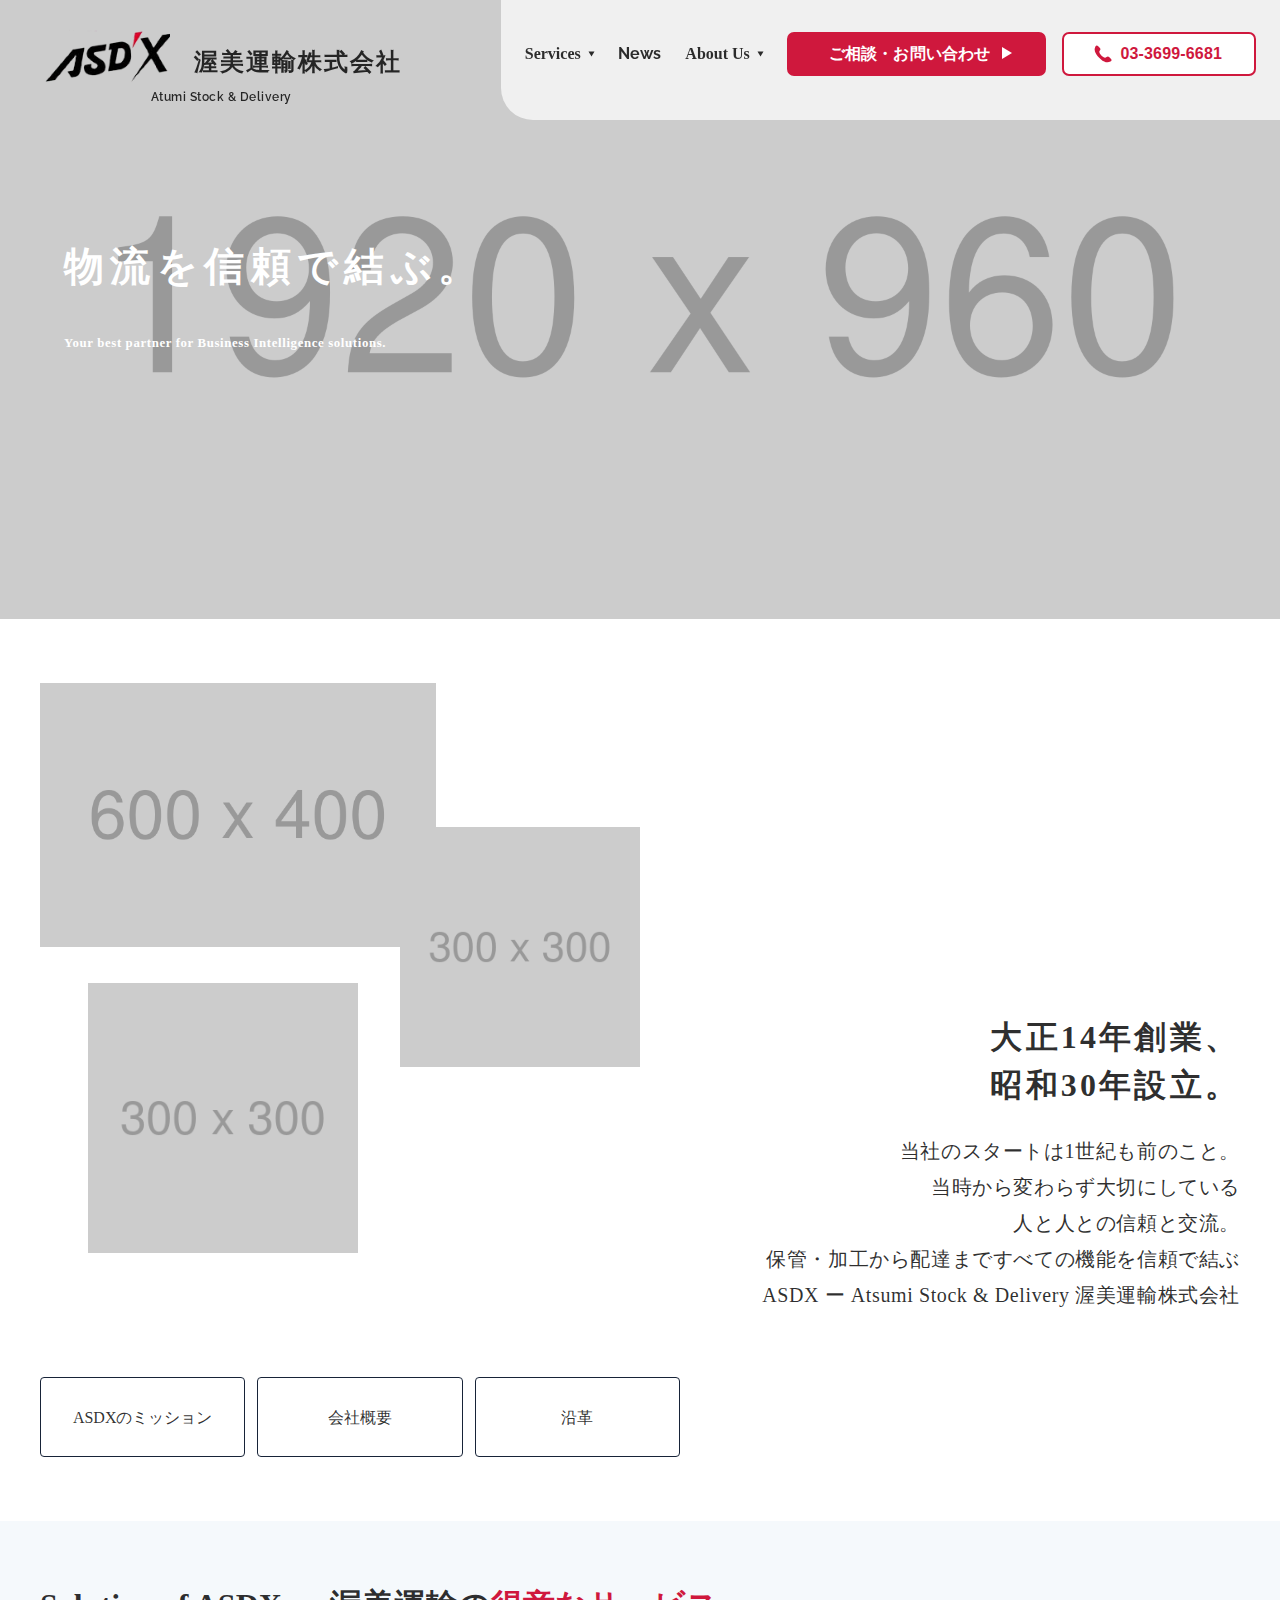
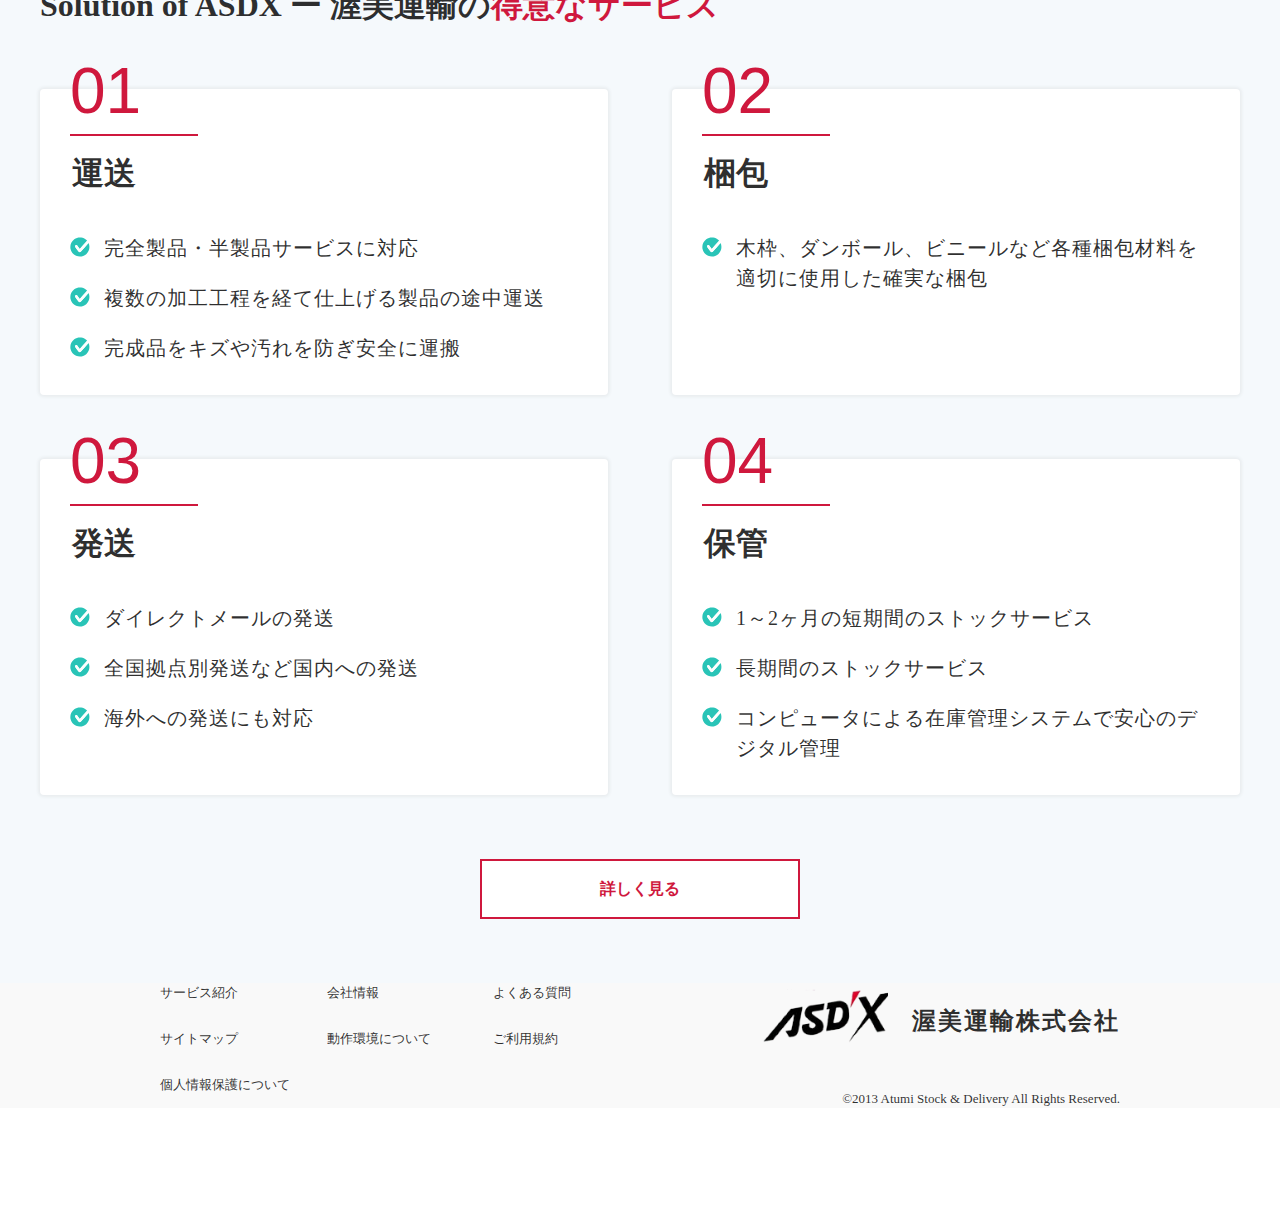
==== index.html @ 9aab26a7 "Scroll test" ====
<!DOCTYPE html>
<html lang="ja">
  <head>
    <meta charset="UTF-8" />
    <meta name="viewport" content="width=device-width, initial-scale=1.0" />
    <title>
      渥美運輸株式会社-ASDX 総合物流業 保管管理～梱包・発送（配送）まで
    </title>
    <link rel="stylesheet" href="css/style.css" />
  </head>
  <body>
    <header class="l-header">
      <a href="" class="c-headerLogo">
        <img
          class="c-headerLogo__img"
          src="img/logo.png"
          alt="渥美運輸株式会社-ASDX"
        />
        <span class="c-headerLogo__companyName">渥美運輸株式会社</span>
      </a>
      <nav class="c-headerNavPC" aria-label="PC用のメニュー" role="navigation">
        <ul class="c-headerNavPC__list">
          <li class="c-dropDownMenu">
            <button class="c-dropDownMenu__button">Services</button>

            <ul class="c-dropDownMenu__menu">
              <li class="c-dropDownMenu__list"><a href="#">サービス紹介</a></li>
              <li class="c-dropDownMenu__list">
                <a href="#">サービス提供実績</a>
              </li>
              <li class="c-dropDownMenu__list">
                <a href="#">交通安全への取り組み</a>
              </li>
            </ul>
          </li>
          <li><a href="">News</a></li>
          <li class="c-dropDownMenu">
            <button class="c-dropDownMenu__button">About Us</button>
            <ul class="c-dropDownMenu__menu">
              <li class="c-dropDownMenu__list">
                <a href="#">ASDXのミッション</a>
              </li>
              <li class="c-dropDownMenu__list"><a href="#">会社概要</a></li>
              <li class="c-dropDownMenu__list"><a href="#">沿革</a></li>
              <li class="c-dropDownMenu__list"><a href="#">採用情報</a></li>
            </ul>
          </li>
          <li class="c-headerNavPC__buttons">
            <a href="" class="c-contactLink contact">ご相談・お問い合わせ</a>
            <a href="03-3699-6681" class="c-contactLink tel">03-3699-6681</a>
          </li>
        </ul>
      </nav>
      <button
        type="button"
        id="navButton"
        class="c-hamburgerNavButton"
        aria-expanded="false"
        aria-controls="headerNavSmart"
        aria-label="Toggle navigation"
      >
        <span class="c-hamburgerNavButton__bar"></span>
        <span class="c-hamburgerNavButton__bar"></span>
        <span class="c-hamburgerNavButton__bar"></span>
      </button>

      <nav
        id="headerNavSmart"
        class="c-headerNavSmart"
        aria-hidden="true"
        aria-label="スマートデバイス用のメニュー"
        role="navigation"
      >
        <div class="c-headerNavSmart__inner">
          <div class="c-headerNavSmart__buttons">
            <a href="" class="c-contactLink contact">ご相談・お問い合わせ</a>
            <a href="tel:03-3699-6681" class="c-contactLink tel"
              >03-3699-6681</a
            >
          </div>
          <ul class="c-headerNavSmart__mainLinks">
            <li class="c-accordionMenu">
              <h3 class="c-accordionMenu__header">
                <button
                  class="c-accordionMenu__trigger"
                  aria-controls="accordionMenu-services"
                  aria-expanded="false"
                >
                  Services<span class="c-accordionMenu__trigger-icon"></span>
                </button>
              </h3>
              <ul
                id="accordionMenu-services"
                class="c-accordionMenu__panel __close"
              >
                <li class="c-accordionMenu__panel-list">
                  <a href="#">サービス紹介</a>
                </li>
                <li class="c-accordionMenu__panel-list">
                  <a href="#">サービス提供実績</a>
                </li>
              </ul>
            </li>
            <li class="c-headerNavSmart__mainLinksList"><a href="">News</a></li>
            <li class="c-accordionMenu">
              <h3 class="c-accordionMenu__header">
                <button
                  class="c-accordionMenu__trigger"
                  aria-controls="accordionMenu-aboutUs"
                  aria-expanded="false"
                >
                  About Us<span class="c-accordionMenu__trigger-icon"></span>
                </button>
              </h3>
              <ul
                id="accordionMenu-aboutUs"
                class="c-accordionMenu__panel __close"
              >
                <li class="c-accordionMenu__panel-list">
                  <a href="#">ASDXのミッション</a>
                </li>
                <li class="c-accordionMenu__panel-list">
                  <a href="#">会社概要</a>
                </li>
                <li class="c-accordionMenu__panel-list">
                  <a href="#">沿革</a>
                </li>
              </ul>
            </li>
          </ul>

          <ul class="c-headerNavSmart__subLinks">
            <li><a href="">よくあるご質問</a></li>
            <li><a href="">プライバシーポリシー</a></li>
            <li><a href="">採用情報</a></li>
          </ul>
        </div>
      </nav>
    </header>
    <main class="l-main">
      <section class="p-top__hero">
        <h2>
          <p class="p-top__hero-titleJp">物流を信頼で結ぶ。</p>
          <p class="p-top__hero-titleEn">
            Your best partner for Business Intelligence solutions.
          </p>
        </h2>
      </section>
      <section class="p-top__about">
        <div class="l-container l-container__wide">
          <div class="p-top__about-inner">
            <ul class="p-top__about-images">
              <li class="c-lazysizes lazyload">
                <img
                  class="c-lazysizes__image lazyload"
                  data-src="img/about_1.png"
                  alt=""
                  data-expand="300"
                />
              </li>
              <li class="c-lazysizes lazyload">
                <img
                  class="c-lazysizes__image lazyload"
                  data-src="img/about_2.png"
                  alt=""
                  data-expand="200"
                />
              </li>
              <li class="c-lazysizes lazyload">
                <img
                  class="c-lazysizes__image lazyload"
                  data-src="img/about_3.png"
                  alt=""
                  data-expand="100"
                />
              </li>
            </ul>
            <div class="p-top__about-messages">
              <h1>
                <span>大正14年創業、</span>
                <span>昭和30年設立。</span>
              </h1>
              <p>当社のスタートは1世紀も前のこと。</p>
              <p>
                当時から変わらず大切にしている<br />
                人と人との信頼と交流。<br />
              </p>
              <p>
                保管・加工から配達まですべての機能を信頼で結ぶ <br />
                <strong>ASDX</strong> ー Atsumi Stock & Delivery
                渥美運輸株式会社
              </p>
            </div>
          </div>
          <div class="p-top__about-bottomLinks">
            <a class="c-button__link-white" href="#"
              ><span>ASDXのミッション</span></a
            >
            <a class="c-button__link-white" href="#"><span>会社概要</span></a>
            <a class="c-button__link-white" href="#"><span>沿革</span></a>
          </div>
        </div>
      </section>
      <section class="p-top__services">
        <div class="l-container l-container__wide">
          <h1 class="p-top__services-headding">
            Solution of ASDX <br />ー 渥美運輸の<span>得意なサービス</span>
          </h1>
          <ul class="p-top__services-cards">
            <li class="p-top__services-cards-item">
              <h3 class="p-top__services-cards-item-heading">運送</h3>
              <div
                class="p-top__services-cards-item-image c-lazysizes lazyload"
              >
                <img
                  class="c-lazysizes__image lazyload"
                  data-src="img/services_delivery.png"
                  data-expand="100"
                  alt=""
                />
              </div>
              <p class="p-top__services-cards-item-message">
                完全製品・半製品サービスに対応
              </p>
              <p class="p-top__services-cards-item-message">
                複数の加工工程を経て仕上げる製品の途中運送
              </p>
              <p class="p-top__services-cards-item-message">
                完成品をキズや汚れを防ぎ安全に運搬
              </p>
            </li>
            <li class="p-top__services-cards-item">
              <div class="p-service__cards-body">
                <h3 class="p-top__services-cards-item-heading">梱包</h3>
                <div
                  class="p-top__services-cards-item-image c-lazysizes lazyload"
                >
                  <img
                    class="c-lazysizes__image lazyload"
                    data-src="img/services_packaging.png"
                    data-expand="100"
                    alt=""
                  />
                </div>
                <p class="p-top__services-cards-item-message">
                  木枠、ダンボール、ビニールなど各種梱包材料を適切に使用した確実な梱包
                </p>
              </div>
            </li>
            <li class="p-top__services-cards-item">
              <h3 class="p-top__services-cards-item-heading">発送</h3>
              <div
                class="p-top__services-cards-item-image c-lazysizes lazyload"
              >
                <img
                  class="c-lazysizes__image lazyload"
                  data-src="img/services_sending.png"
                  data-expand="100"
                  alt=""
                />
              </div>
              <p class="p-top__services-cards-item-message">
                ダイレクトメールの発送
              </p>
              <p class="p-top__services-cards-item-message">
                全国拠点別発送など国内への発送
              </p>
              <p></p>
              <p class="p-top__services-cards-item-message">
                海外への発送にも対応
              </p>
            </li>
            <li class="p-top__services-cards-item">
              <h3 class="p-top__services-cards-item-heading">保管</h3>
              <div
                class="p-top__services-cards-item-image c-lazysizes lazyload"
              >
                <img
                  class="c-lazysizes__image lazyload"
                  data-src="img/services_stocking.png"
                  data-expand="100"
                  alt=""
                />
              </div>
              <p class="p-top__services-cards-item-message">
                1～2ヶ月の短期間のストックサービス
              </p>
              <p class="p-top__services-cards-item-message">
                長期間のストックサービス
              </p>
              <p class="p-top__services-cards-item-message">
                コンピュータによる在庫管理システムで安心のデジタル管理
              </p>
            </li>
          </ul>
          <div class="p-top__services-viewMorelink">
            <a class="c-button__viewMore" href="#">詳しく見る</a>
          </div>
        </div>
      </section>
      <section class="p-top__usecase"></section>
    </main>
    <footer class="l-footer">
      <div class="l-container">
        <div class="l-footer__row">
          <ul class="l-footer__nav">
            <li><a href="/product">サービス紹介</a></li>
            <li>
              <a href="/7premium">会社情報</a>
            </li>
            <li><a href="/faq">よくある質問</a></li>
            <li><a href="/sitemap">サイトマップ</a></li>
            <li><a href="/guide">動作環境について</a></li>
            <li><a href="/term">ご利用規約</a></li>
            <li>
              <a href="/privacy.html" target="_blank" rel="noopener"
                >個人情報保護について</a
              >
            </li>
          </ul>
          <div>
            <div class="l-footer__logo">
              <img
                class="c-headerLogo__img"
                src="img/logo.png"
                alt="渥美運輸株式会社-ASDX"
              /><span class="c-headerLogo__companyName">渥美運輸株式会社</span>
            </div>
            <p class="l-footer__copyright">
              ©2013 Atumi Stock & Delivery All Rights Reserved.
            </p>
          </div>
        </div>
      </div>
    </footer>
    <script
      src="https://code.jquery.com/jquery-3.7.1.slim.min.js"
      integrity="sha256-kmHvs0B+OpCW5GVHUNjv9rOmY0IvSIRcf7zGUDTDQM8="
      crossorigin="anonymous"
    ></script>
    <script src="js/lazysizes.min.js"></script>
    <script>
      $(function () {
        // Header vissibility controls
        let lastScrollTop = 0;

        $(window).scroll(function () {
          let currentScroll = $(this).scrollTop();

          if (currentScroll > lastScrollTop) {
            // 下にスクロールしている場合はヘッダーを非表示にする
            $(".l-header").addClass("hidden");
          } else {
            // 上にスクロールしている場合はヘッダーを表示する
            $(".l-header").removeClass("hidden");
          }

          lastScrollTop = currentScroll <= 0 ? 0 : currentScroll;
        });

        // Navigation controls
        const navButton = $("#navButton");
        const headerNavSmart = $("#headerNavSmart");

        navButton.on("click", function () {
          const expanded =
            navButton.attr("aria-expanded") === "true" ? "false" : "true";

          navButton.attr("aria-expanded", expanded);
          headerNavSmart.css("display", "block");

          headerNavSmart.attr(
            "aria-hidden",
            expanded === "true" ? "false" : "true"
          );
        });

        $(".c-dropDownMenu__button")
          .focus(function () {
            $(this).siblings(".c-dropDownMenu__menu").addClass("focused");
          })
          .blur(function () {
            $(this).siblings(".c-dropDownMenu__menu").removeClass("focused");
          });

        // サブメニュー用
        $(".c-dropDownMenu__menu a")
          .focus(function () {
            $(this).parents(".c-dropDownMenu__menu").addClass("focused");
          })
          .blur(function () {
            $(this).parents(".c-dropDownMenu__menu").removeClass("focused");
          });

        $(".c-accordionMenu__trigger").on("click", function () {
          const controls = $(this).attr("aria-controls");
          const panel = $("#" + controls);
          const isOpen = $(this).attr("aria-expanded") === "true";

          if (isOpen) {
            // アコーディオンを閉じる
            $(this).attr("aria-expanded", "false");
            panel.addClass("__close");
          } else {
            // アコーディオンを開く
            $(this).attr("aria-expanded", "true");
            panel.removeClass("__close");
          }
        });
      });
    </script>
  </body>
</html>
---- css/style.css ----
.c-accordionMenu {
  width: 100%;
  border-bottom: 1px solid #fff;
  margin-bottom: var(--base-size-12);
  position: relative;
}
.c-accordionMenu__header {
  font-weight: normal;
  font-size: var(--base-size-16);
}
.c-accordionMenu__panel {
  display: flex;
  height: auto;
  opacity: 1;
  visibility: visible;
  flex-direction: column;
  padding-left: var(--base-size-12);
}
.c-accordionMenu__panel-list {
  margin-bottom: var(--base-size-12);
}
.c-accordionMenu__panel-list a {
  color: #fff;
  font-size: var(--base-size-12);
  text-decoration: none;
}
.c-accordionMenu__panel.__close {
  height: 0;
  opacity: 0;
  visibility: hidden;
}
.c-accordionMenu__trigger {
  position: relative;
  color: #fff;
  width: 100%;
  height: 65px;
}
.c-accordionMenu__trigger-icon {
  position: absolute;
  top: 0;
  right: 1rem;
  bottom: 0;
  width: 10px;
  height: 10px;
  margin: auto;
  border: solid #fff;
  border-width: 2px 2px 0 0;
  transform: rotate(-45deg);
}
.c-accordionMenu__trigger[aria-expanded=true] .c-accordionMenu__trigger-icon {
  transform: rotate(135deg);
}

.c-contactLink {
  display: inline-block;
  border-radius: var(--rounded-sm);
  cursor: pointer;
  white-space: nowrap;
}
.c-contactLink.contact, .c-contactLink.tel {
  text-decoration: none;
  text-align: center;
  font-family: sans-serif;
  border: 2px solid;
}
.c-contactLink.contact {
  color: var(--c-button-secondary);
  background-color: var(--c-button-primary);
  border-color: var(--c-button-primary);
  padding: 0.5em 2em 0.5em 2.5em;
}
.c-contactLink.contact::after {
  content: "";
  display: inline-block;
  line-height: 1;
  width: 0;
  height: 0;
  border-style: solid;
  border-color: transparent;
  border-width: 0.375em 0.64952em;
  border-left-color: currentColor;
  border-right: 0;
  margin-left: var(--base-size-12);
}
.c-contactLink.tel {
  color: var(--c-button-primary);
  background-color: var(--c-button-secondary);
  border-color: var(--c-button-primary);
  padding: 0.5em 2em 0.5em 3.5em;
  position: relative;
}
.c-contactLink.tel::before {
  content: "";
  display: inline-block;
  width: 20px;
  height: 20px;
  background-image: url("../img/telephone.svg");
  position: absolute;
  left: 15%;
  transform: translateX(-15%);
  top: 50%;
  transform: translateY(-50%);
}
.c-contactLink.tel::after {
  content: "";
  display: none;
}
.c-contactLink:hover {
  opacity: 0.7;
}
@media (max-width: 1119px) {
  .c-contactLink.contact, .c-contactLink.tel {
    border-radius: var(--rounded-xs);
    font-size: var(--base-size-12);
  }
  .c-contactLink.tel::before {
    width: var(--base-size-16);
    height: var(--base-size-16);
  }
}
@media (max-width: 991px) {
  .c-contactLink.contact {
    padding: 0.5em 2em 0.5em 2em;
  }
  .c-contactLink.contact::after {
    content: "";
    display: none;
  }
}

.c-button__link-white {
  padding: var(--base-size-16);
  text-decoration: none;
  border-radius: var(--base-size-4);
  border: 1px solid var(--c-bg-secondary);
  height: var(--base-size-80);
  transition: all 0.25s ease;
  min-width: 120px;
  text-align: center;
  font-weight: 500;
}
.c-button__link-white span {
  line-height: var(--base-size-48);
}
@media (max-width: 1119px) {
  .c-button__link-white span {
    line-height: var(--base-size-24);
    font-size: var(--base-size-16);
  }
}
.c-button__link-white:hover {
  background-color: var(--c-bext-body);
}
.c-button__link-white:hover span {
  color: #fff !important;
}
.c-button__viewMore {
  display: inline-block;
  text-align: center;
  vertical-align: middle;
  text-decoration: none;
  width: 120px;
  padding: var(--base-size-16) var(--base-size-64);
  font-weight: bold;
  background-color: var(--c-bg-base);
  border: 2px solid var(--c-general-primary);
  color: var(--c-text-link-primary);
  cursor: pointer;
  position: relative;
  overflow: hidden;
  z-index: 1;
  width: 320px;
}
.c-button__viewMore::before {
  content: "";
  position: absolute;
  left: 0;
  top: 0;
  width: 100%;
  height: 100%;
  background-color: var(--c-general-primary);
  transform: translateX(-100%);
  transition: all 0.3s;
  z-index: -1;
}
.c-button__viewMore:hover {
  color: #fff;
}
.c-button__viewMore:hover:before {
  transform: translateX(0);
}

.c-dropDownMenu__button::after {
  content: "";
  display: inline-block;
  line-height: 1;
  width: 0;
  height: 0;
  border-style: solid;
  border-color: transparent;
  border-width: 0.1875em 0.32476em;
  border-left-color: currentColor;
  border-right: 0;
  margin-left: var(--base-size-8);
  position: relative;
  bottom: 2px;
  transform: rotate(90deg);
}
.c-dropDownMenu__list {
  margin: 0 var(--base-size-24);
  position: relative;
}
.c-dropDownMenu__list:not(:last-child)::after {
  content: "";
  position: absolute;
  width: 1px;
  height: var(--base-size-24);
  right: -32px;
  transform: rotate(32deg);
  background-color: var(--c-neutral-border);
}
.c-dropDownMenu__list:hover, .c-dropDownMenu__list:focus {
  opacity: 0.8;
}
.c-dropDownMenu:hover ul, .c-dropDownMenu:focus ul, .c-dropDownMenuul.focused {
  opacity: 1;
  visibility: visible;
}
.c-dropDownMenu__menu {
  background-color: #ffffff;
  border-radius: 0 0 var(--rounded-sm) var(--rounded-sm);
  display: flex !important;
  justify-content: center;
  padding: var(--base-size-24) var(--base-size-32);
  position: absolute;
  opacity: 0;
  top: var(--base-size-64);
  transition: 0.6s;
  visibility: hidden;
}
.c-dropDownMenu__menu:hover, .c-dropDownMenu__menu:focus, .c-dropDownMenu__menu.focused {
  opacity: 1;
  visibility: visible;
}
.c-dropDownMenu__menu::before {
  content: "";
  width: var(--base-size-36);
  height: 1px;
  top: 0;
  left: var(--base-size-24);
  transform: rotate(45deg);
  background-color: var(--c-general-primary);
  position: absolute;
}
@media (max-width: 1119px) {
  .c-dropDownMenu__list {
    font-size: var(--base-size-12);
    margin: 0 var(--base-size-12);
  }
  .c-dropDownMenu__list:not(:last-child)::after {
    content: "";
    height: var(--base-size-16);
    top: 4px;
    right: -20px;
    transform: rotate(32deg);
    background-color: var(--c-neutral-border);
  }
  .c-dropDownMenu__menu {
    padding: var(--base-size-24) var(--base-size-16);
  }
}

.c-headerLogo {
  align-items: center;
  display: flex;
  margin-left: var(--base-size-40);
  margin-top: var(--base-size-24);
  position: relative;
  text-decoration: none;
}
.c-headerLogo__companyName {
  display: inline-block;
  font-size: var(--base-size-24);
  font-weight: 600;
  letter-spacing: 2px;
  white-space: nowrap;
}
.c-headerLogo__img {
  display: inline-block;
  width: 130px;
  margin-right: var(--base-size-24);
}
.c-headerLogo::after {
  content: "Atumi Stock & Delivery";
  display: block;
  font-family: var(--font-heading);
  font-size: var(--base-size-12);
  font-weight: 600;
  letter-spacing: 0.5px;
  position: absolute;
  top: var(--base-size-64);
  text-align: center;
  width: 100%;
}
@media (max-width: 1119px) {
  .c-headerLogo {
    margin-left: var(--base-size-12);
    margin-top: var(--base-size-12);
  }
  .c-headerLogo__companyName {
    font-size: var(--base-size-20);
    letter-spacing: 1px;
  }
  .c-headerLogo__img {
    width: 100px;
    margin-right: var(--base-size-16);
  }
  .c-headerLogo::after {
    top: var(--base-size-48);
  }
}
@media (max-width: 991px) {
  .c-headerLogo {
    margin-top: var(--base-size-8);
  }
  .c-headerLogo__companyName {
    font-size: var(--base-size-16);
    letter-spacing: 0.5px;
  }
  .c-headerLogo__img {
    width: 90px;
    margin-right: var(--base-size-12);
  }
  .c-headerLogo::after {
    display: none;
  }
}

.c-hamburgerNavButton {
  display: none;
  width: 32px;
  height: 32px;
  position: relative;
  z-index: 3;
  transition: all 0.5s;
}
.c-hamburgerNavButton__bar {
  display: block;
  background-color: var(--c-bext-body);
  border-radius: 1px;
  height: 2px;
  width: 100%;
}
.c-hamburgerNavButton__bar:not(:last-child) {
  margin-bottom: 9px;
}
.c-hamburgerNavButton[aria-expanded=true] span {
  background-color: var(--c-button-primary);
  position: absolute;
  top: var(--base-size-16);
  transition: all 0.3s ease;
  width: 90%;
}
.c-hamburgerNavButton[aria-expanded=true] span:nth-child(1) {
  transform: rotate(45deg);
}
.c-hamburgerNavButton[aria-expanded=true] span:nth-child(2) {
  display: none;
}
.c-hamburgerNavButton[aria-expanded=true] span:nth-child(3) {
  transform: rotate(135deg);
}
@media (max-width: 991px) {
  .c-hamburgerNavButton {
    display: block;
    position: fixed;
    top: var(--base-size-24);
    right: var(--base-size-24);
  }
}
@media (max-width: 767px) {
  .c-hamburgerNavButton {
    top: var(--base-size-16);
  }
}

.c-headerNavSmart {
  background: #000;
  display: none;
  left: 0;
  opacity: 0;
  position: fixed;
  top: 0;
  width: 100%;
  height: 100%;
  z-index: 2;
  transition: opacity 0.3s linear;
}
.c-headerNavSmart__inner {
  left: 0;
  width: 100%;
  margin-top: var(--base-size-64);
}
.c-headerNavSmart__buttons {
  margin-top: var(--base-size-24);
  display: grid;
  grid-template-columns: 1fr 1fr;
  gap: var(--base-size-24);
}
.c-headerNavSmart__mainLinks {
  margin-top: var(--base-size-24);
  padding: 0 var(--base-size-12);
}
.c-headerNavSmart__mainLinksList {
  width: 100%;
  border-bottom: 1px solid #fff;
  position: relative;
}
.c-headerNavSmart__mainLinksList a {
  display: block;
  color: #fff;
  height: 65px;
  line-height: 65px;
  text-decoration: none;
  position: relative;
}
.c-headerNavSmart__mainLinksList a:active {
  color: var(--c-text-link-primary);
}
.c-headerNavSmart__subLinks {
  padding: 0 var(--base-size-12);
  margin-top: var(--base-size-48);
}
.c-headerNavSmart__subLinks li {
  width: 100%;
  padding: var(--base-size-12) 0;
}
.c-headerNavSmart__subLinks a {
  display: block;
  color: #fff;
  text-decoration: none;
}
.c-headerNavSmart__subLinks a:active {
  color: var(--c-text-link-primary);
}
.c-headerNavSmart[aria-hidden=false] {
  opacity: 0.8;
}
@media (max-width: 991px) {
  .c-headerNavSmart__inner {
    padding: var(--base-size-12);
  }
  .c-headerNavSmart__buttons {
    gap: var(--base-size-12);
  }
}

.c-headerNavPC {
  background: rgba(255, 255, 255, 0.7);
  border-radius: 0 0 0 var(--rounded-xl);
  height: var(--header-height);
  padding: 0 var(--base-size-24);
  position: fixed;
  right: 0;
  top: 0;
  transition: all 0.5s;
}
.c-headerNavPC__buttons {
  display: flex;
  gap: var(--base-size-16);
}
.c-headerNavPC__list {
  padding: var(--base-size-32) 0;
  font-size: var(--base-size-16);
  font-weight: 700;
  white-space: nowrap;
}
.c-headerNavPC ul {
  align-items: center;
  display: flex;
  gap: var(--base-size-24);
  justify-content: space-around;
}
.c-headerNavPC ul li {
  position: relative;
}
.c-headerNavPC ul li a {
  font-family: var(--font-heading);
  letter-spacing: 0.01em;
  text-decoration: none;
  white-space: nowrap;
}
.c-headerNavPC ul li a:hover + ul {
  display: block;
}
.c-headerNavPC ul li a:hover, .c-headerNavPC ul li a:focus,
.c-headerNavPC ul li button:hover,
.c-headerNavPC ul li button:focus {
  opacity: 0.8;
}
@media (max-width: 991px) {
  .c-headerNavPC {
    display: none;
  }
}

.c-lazysizes {
  opacity: 0;
  transition: opacity 2s;
}
.c-lazysizes.lazyloaded {
  opacity: 1;
}

*,
*::before,
*::after {
  margin: 0;
  padding: 0;
  box-sizing: border-box;
}

:where([hidden]:not([hidden=until-found])) {
  display: none !important;
}

:where(html) {
  -webkit-text-size-adjust: none;
  color-scheme: dark light;
  -moz-tab-size: 2;
    -o-tab-size: 2;
       tab-size: 2;
}

@media (prefers-reduced-motion: no-preference) {
  :where(html:focus-within) {
    scroll-behavior: smooth;
  }
}
:where(body) {
  line-height: 1.5;
  font-family: system-ui, sans-serif;
  -webkit-font-smoothing: antialiased;
}

:where(button) {
  all: unset;
}

:where(input, button, textarea, select) {
  font: inherit;
  color: inherit;
}

:where(textarea) {
  resize: vertical;
  resize: block;
}

:where(button, label, select, summary, [role=button], [role=option]) {
  cursor: pointer;
}

:where(:disabled) {
  cursor: not-allowed;
}

:where(label:has(> input:disabled), label:has(+ input:disabled)) {
  cursor: not-allowed;
}

:where(a) {
  color: inherit;
  text-underline-offset: 0.2ex;
}

:where(ul, ol) {
  list-style: none;
}

:where(img, svg, video, canvas, audio, iframe, embed, object) {
  display: block;
}

:where(img, picture, svg, video) {
  max-inline-size: 100%;
  block-size: auto;
}

:where(p, h1, h2, h3, h4, h5, h6) {
  overflow-wrap: break-word;
}

:where(h1, h2, h3) {
  line-height: calc(1em + 0.5rem);
  text-wrap: balance;
}

:where(hr) {
  border: none;
  border-block-start: 1px solid;
  color: inherit;
  block-size: 0;
  overflow: visible;
}

:where(:focus-visible) {
  outline: 3px solid CanvasText;
  box-shadow: 0 0 0 5px Canvas;
  outline-offset: 1px;
}

:where(:focus-visible, :target) {
  scroll-margin-block: 8vh;
}

:where(.visually-hidden:not(:focus-within, :active)) {
  -webkit-clip-path: inset(50%) !important;
          clip-path: inset(50%) !important;
  height: 1px !important;
  width: 1px !important;
  overflow: hidden !important;
  position: absolute !important;
  white-space: nowrap !important;
  border: 0 !important;
}

* {
  color: var(--c-bext-body);
  font-family: --font-base;
}

@font-face {
  font-family: "Raleway";
  src: url("/fonts/Raleway-VariableFont_wght.ttf") format("truetype");
}
:root {
  --font-base: Noto Sans JP, sans-serif, "Hiragino Sans", Meiryo;
  --font-heading: "Raleway", sans-serif;
}

:root {
  --c-red-100: #cf183d;
  --c-red-200: #dc2851;
  --c-red-300: #e93b64;
  --c-red-400: #f1557e;
  --c-red-500: #f66e97;
  --c-black-000: #000000;
  --c-black-100: #111111;
  --c-black-200: #222222;
  --c-black-300: #333333;
  --c-black-400: #444444;
  --c-black-500: #555555;
  --c-black-600: #666666;
  --c-black-700: #777777;
  --c-black-800: #888888;
  --c-black-100: #111111;
  --c-black-200: #222222;
  --c-black-300: #333333;
  --c-black-400: #444444;
  --c-black-500: #555555;
  --c-black-600: #666666;
  --c-black-700: #777777;
  --c-black-800: #888888;
  --c-black-900: #999999;
  --c-gray-100: #f5f9fc;
  --c-gray-200: #f9f9f9;
  --c-gray-300: #edf2f7;
  --c-gray-400: #e4edf4;
  --c-gray-500: #d6e3ed;
  --c-gray-600: #acbcc7;
  --c-gray-700: #8f9faa;
  --c-gray-800: #65717b;
  --c-general-primary: var(--c-red-100);
  --c-button-primary: var(--c-red-100);
  --c-button-primary-hover: var(--c-red-200);
  --c-button-secondary: #fff;
  --c-bext-body: #000000d1;
  --c-text-low-priority: #fff;
  --c-text-lower-priority: var(--c-gray-800);
  --c-text-link-primary: var(--c-red-100);
  --c-bg-base: #fff;
  --c-bg-neutral: var(--c-gray-300);
  --c-bg-neutral-lighter: var(--c-gray-200);
  --c-bg-neutral-lightest: var(--c-gray-100);
  --c-bg-primary: #172338;
  --c-bg-primary-lighter: var(--c-red-200);
  --c-bg-primary-lightest: var(--c-red-100);
  --c-bg-secondary: #172338;
  --c-neutral-border: var(--c-gray-500);
  --c-neutral-border-lighter: var(--c-gray-400);
  --c-focus-shadow: var(--c-red-300);
  color-scheme: light;
}

:root {
  --base-size-4: 0.25rem;
  --base-size-8: 0.5rem;
  --base-size-12: 0.75rem;
  --base-size-16: 1rem;
  --base-size-20: 1.25rem;
  --base-size-24: 1.5rem;
  --base-size-28: 1.75rem;
  --base-size-32: 2rem;
  --base-size-36: 2.25rem;
  --base-size-40: 2.5rem;
  --base-size-44: 2.75rem;
  --base-size-48: 3rem;
  --base-size-64: 4rem;
  --base-size-80: 5rem;
  --base-size-96: 6rem;
  --base-size-112: 7rem;
  --base-size-128: 8rem;
  --header-height: 120px;
  --rounded-xs: 4px;
  --rounded-sm: 7px;
  --rounded-md: 10px;
  --rounded-lg: 14px;
  --rounded-xl: 2rem;
  --rounded-full: 99rem;
  --rounded-publication: 25%;
}

.l-container {
  max-width: 960px;
  margin-left: auto;
  margin-right: auto;
}
.l-container__columns {
  display: flex;
  justify-content: space-between;
}
@media (max-width: 991px) {
  .l-container__columns {
    display: block;
  }
}
.l-container__common {
  padding: 0px 40px;
  margin: 0px auto;
}
@media (max-width: 568px) {
  .l-container__common {
    padding: 0px 20px;
  }
}
@media (max-width: 767px) {
  .l-container__common {
    padding: 0px 25px;
  }
}
@media (max-width: 1119px) {
  .l-container__common {
    max-width: 100%;
  }
}
.l-container__grid {
  display: grid;
}
.l-container__grid-column3 {
  grid-template-columns: repeat(3, 1fr);
  grid-gap: 2.2em 1.8em;
}
@media (max-width: 568px) {
  .l-container__grid-column3 {
    grid-gap: 2em 1.2em;
  }
}
@media (max-width: 991px) {
  .l-container__grid-column3 {
    grid-template-columns: repeat(2, 1fr);
    grid-gap: 2em 1.7em;
  }
}
@media (max-width: 1119px) {
  .l-container__grid-column3 {
    grid-template-columns: repeat(3, 1fr);
    grid-gap: 2.2em 1.2em;
  }
}
@media (max-width: 767px) {
  .l-container__undo {
    padding: 0px -20px;
  }
}
.l-container__wide {
  max-width: 1200px;
}

.l-footer {
  background: var(--c-bg-neutral-lighter);
}
.l-footer__copyright {
  margin-top: 30px;
  font-size: 0.8125rem;
  text-align: right;
}
@media (max-width: 991px) {
  .l-footer__copyright {
    text-align: center;
  }
}
.l-footer__row {
  display: grid;
  grid-template-columns: repeat(2, 50%);
  grid-template-rows: auto;
}
@media (max-width: 991px) {
  .l-footer__row {
    grid-template-columns: 1fr;
    row-gap: var(--base-size-32);
  }
}
.l-footer__logo {
  display: flex;
  align-items: center;
  justify-content: flex-end;
}
@media (max-width: 991px) {
  .l-footer__logo {
    justify-content: center;
  }
}
.l-footer__nav {
  list-style: none;
  padding: 0;
  display: grid;
  grid-template-columns: repeat(3, 1fr);
  grid-template-rows: auto;
  font-size: 0.8125rem;
  row-gap: 12px;
  -moz-column-gap: 20px;
       column-gap: 20px;
}
.l-footer__nav a {
  text-decoration: none;
}
@media (max-width: 1119px) {
  .l-footer__nav a:hover, .l-footer__nav a:focus {
    text-decoration: underline;
  }
}
@media (max-width: 1119px) {
  .l-footer__nav {
    grid-template-columns: repeat(2, 1fr);
    padding: 0 var(--base-size-12);
  }
}
@media (max-width: 1119px) {
  .l-footer {
    padding: var(--base-size-32) var(--base-size-24) var(--base-size-40);
  }
}

.l-header {
  background-color: rgba(0, 0, 0, 0);
  align-items: center;
  display: flex;
  justify-content: space-between;
  overflow: visible;
  position: sticky;
  top: 0;
  width: 100%;
  margin-top: -120px;
  transition: all 0.5s;
  z-index: 2;
}
.l-header.hidden {
  top: -120px;
}
.l-header.hidden .c-headerNavPC,
.l-header.hidden #navButton {
  top: -120px;
}
@media (max-width: 767px) {
  .l-header {
    height: var(--base-size-64);
  }
}

.p-top__hero {
  align-items: center;
  background: url(../img/hero.png) no-repeat;
  background-position: center, center;
  background-size: cover;
  display: flex;
  flex-direction: row;
  flex-wrap: wrap;
  height: 50vw;
  justify-content: start;
  max-height: 85vh;
  padding-left: var(--base-size-64);
  width: 100%;
}
.p-top__hero-titleEn {
  color: var(--c-text-low-priority);
  font-size: clamp(var(--base-size-12), 1vw, var(--base-size-16));
  font-weight: 700;
  letter-spacing: 0.05em;
}
@media (max-width: 991px) {
  .p-top__hero-titleEn {
    font-size: var(--base-size-16);
  }
}
.p-top__hero-titleJp {
  color: var(--c-text-low-priority);
  font-size: clamp(40px, 2.9vw, 80px);
  font-weight: 700;
  line-height: 1.4;
  letter-spacing: 0.4rem;
  margin-bottom: var(--base-size-32);
}
@media (max-width: 991px) {
  .p-top__hero-titleJp {
    margin-bottom: var(--base-size-16);
  }
}
@media (max-width: 991px) {
  .p-top__hero {
    height: 100svh;
    max-height: 100vh;
    padding: 0 15px;
  }
}
.p-top__about {
  padding: var(--base-size-64) 0;
}
.p-top__about-bottomLinks {
  margin-top: var(--base-size-64);
  gap: var(--base-size-12);
  max-width: 50vw;
  display: grid;
  grid-template-columns: 1fr 1fr 1fr;
}
@media (max-width: 991px) {
  .p-top__about-bottomLinks {
    width: 100%;
  }
}
.p-top__about-images {
  display: flex;
  flex-direction: column;
}
.p-top__about-images li:nth-child(1) {
  width: 66%;
}
.p-top__about-images li:nth-child(2) {
  width: 40%;
  margin: -20% 0 0 auto;
  transition-delay: 0.3s;
}
.p-top__about-images li:nth-child(3) {
  width: 45%;
  margin: -14% 0 10% 8%;
  transition-delay: 0.6s;
}
.p-top__about-inner {
  display: flex;
}
@media (max-width: 991px) {
  .p-top__about-inner {
    max-width: 720px;
    display: block;
  }
}
.p-top__about-messages {
  margin-top: auto;
  margin-left: auto;
  text-align: right;
}
.p-top__about-messages h1 {
  margin-bottom: var(--base-size-24);
}
.p-top__about-messages h1 span {
  display: block;
  font-weight: 700;
  line-height: 1.5;
  letter-spacing: 0.1em;
  font-size: var(--base-size-32);
}
@media (max-width: 991px) {
  .p-top__about-messages h1 span {
    font-size: var(--base-size-24);
  }
}
.p-top__about-messages img {
  filter: drop-shadow(0px 2px 16px rgba(105, 105, 105, 0.15));
}
.p-top__about-messages p {
  line-height: 1.8;
  letter-spacing: 0.03em;
  font-size: var(--base-size-20);
  font-weight: 300;
}
@media (max-width: 991px) {
  .p-top__about-messages p {
    font-size: var(--base-size-16);
    font-weight: 400;
  }
}
@media (max-width: 991px) {
  .p-top__about-messages {
    text-align: left;
  }
}
@media (max-width: 1119px) {
  .p-top__about {
    padding: var(--base-size-64) var(--base-size-24);
    width: 100%;
  }
}
.p-top__services {
  background-color: var(--c-bg-neutral-lightest);
  padding: var(--base-size-64) 0;
  margin: 0 auto;
  padding: var(--base-size-64) 0;
}
.p-top__services-cards {
  display: grid;
  grid-template-columns: 1fr 1fr;
  gap: var(--base-size-64);
  margin-top: var(--base-size-64);
}
.p-top__services-cards-item {
  box-shadow: 0 0 3px 2px #e9edef;
  display: flex;
  flex-direction: column;
  background: #fff;
  border-radius: 4px;
  padding: var(--base-size-32);
  position: relative;
}
.p-top__services-cards-item-heading {
  font-size: var(--base-size-32);
  margin: var(--base-size-32) 0 var(--base-size-20);
}
.p-top__services-cards-item-message {
  display: inline-block;
  font-size: var(--base-size-20);
  letter-spacing: 0.05em;
  position: relative;
  margin-top: var(--base-size-20);
  padding-left: var(--base-size-32);
}
.p-top__services-cards-item-message::before {
  content: "";
  left: -2px;
  top: var(--base-size-4);
  position: absolute;
  display: inline-block;
  width: var(--base-size-20);
  height: var(--base-size-20);
  background-image: url("../img/check.svg");
  background-repeat: no-repeat;
  background-size: contain;
  background-position: center;
}
@media (max-width: 767px) {
  .p-top__services-cards-item-message {
    font-size: var(--base-size-16);
  }
}
.p-top__services-cards-item-image {
  margin: 0 auto;
  text-align: center;
}
.p-top__services-cards-item-image img {
  width: 100%;
  height: auto;
}
.p-top__services-cards-item:nth-child(1)::before {
  content: "01";
  font-family: oscine, sans-serif;
  font-weight: 500;
  font-size: 4rem;
  color: var(--c-general-primary);
  position: absolute;
  top: -30px;
  left: 30px;
  line-height: 1;
}
.p-top__services-cards-item:nth-child(1)::after {
  content: "";
  position: absolute;
  display: block;
  width: var(--base-size-128);
  height: 2px;
  background-color: var(--c-general-primary);
  top: 45px;
  left: 30px;
  z-index: 6;
}
.p-top__services-cards-item:nth-child(2)::before {
  content: "02";
  font-family: oscine, sans-serif;
  font-weight: 500;
  font-size: 4rem;
  color: var(--c-general-primary);
  position: absolute;
  top: -30px;
  left: 30px;
  line-height: 1;
}
.p-top__services-cards-item:nth-child(2)::after {
  content: "";
  position: absolute;
  display: block;
  width: var(--base-size-128);
  height: 2px;
  background-color: var(--c-general-primary);
  top: 45px;
  left: 30px;
  z-index: 6;
}
.p-top__services-cards-item:nth-child(3)::before {
  content: "03";
  font-family: oscine, sans-serif;
  font-weight: 500;
  font-size: 4rem;
  color: var(--c-general-primary);
  position: absolute;
  top: -30px;
  left: 30px;
  line-height: 1;
}
.p-top__services-cards-item:nth-child(3)::after {
  content: "";
  position: absolute;
  display: block;
  width: var(--base-size-128);
  height: 2px;
  background-color: var(--c-general-primary);
  top: 45px;
  left: 30px;
  z-index: 6;
}
.p-top__services-cards-item:nth-child(4)::before {
  content: "04";
  font-family: oscine, sans-serif;
  font-weight: 500;
  font-size: 4rem;
  color: var(--c-general-primary);
  position: absolute;
  top: -30px;
  left: 30px;
  line-height: 1;
}
.p-top__services-cards-item:nth-child(4)::after {
  content: "";
  position: absolute;
  display: block;
  width: var(--base-size-128);
  height: 2px;
  background-color: var(--c-general-primary);
  top: 45px;
  left: 30px;
  z-index: 6;
}
@media (max-width: 767px) {
  .p-top__services-cards {
    grid-template-columns: 1fr;
  }
}
.p-top__services-headding {
  font-size: var(--base-size-32);
}
.p-top__services-headding span {
  color: var(--c-general-primary);
}
.p-top__services-headding br {
  display: none;
}
@media (max-width: 991px) {
  .p-top__services-headding br {
    display: block;
  }
}
@media (max-width: 991px) {
  .p-top__services-headding {
    font-size: var(--base-size-24);
  }
}
.p-top__services-viewMorelink {
  display: flex;
  justify-content: center;
  margin-top: var(--base-size-64);
}
@media (max-width: 1119px) {
  .p-top__services {
    padding: var(--base-size-64) var(--base-size-24);
    width: 100%;
  }
}

.u-m__t-8 {
  margin-top: var(--base-size-16);
}
.u-m__t-16 {
  margin-top: var(--base-size-16);
}
.u-m__t-32 {
  margin-top: var(--base-size-32);
}
.u-m__t-64 {
  margin-top: var(--base-size-16);
}
.u-m__e-8 {
  margin-right: var(--base-size-16);
}
.u-m__e-16 {
  margin-right: var(--base-size-16);
}
.u-m__e-32 {
  margin-right: var(--base-size-32);
}
.u-m__e-64 {
  margin-right: var(--base-size-16);
}
.u-m__b-8 {
  margin-bottom: var(--base-size-16);
}
.u-m__b-16 {
  margin-bottom: var(--base-size-16);
}
.u-m__b-32 {
  margin-bottom: var(--base-size-32);
}
.u-m__b-64 {
  margin-bottom: var(--base-size-16);
}
.u-m__s-8 {
  margin-left: var(--base-size-16);
}
.u-m__s-16 {
  margin-left: var(--base-size-16);
}
.u-m__s-32 {
  margin-left: var(--base-size-32);
}
.u-m__s-64 {
  margin-left: var(--base-size-16);
}

.u-p__t-8 {
  padding-top: var(--base-size-16);
}
.u-p__t-16 {
  padding-top: var(--base-size-16);
}
.u-p__t-32 {
  padding-top: var(--base-size-32);
}
.u-p__t-64 {
  padding-top: var(--base-size-16);
}
.u-p__e-8 {
  padding-right: var(--base-size-16);
}
.u-p__e-16 {
  padding-right: var(--base-size-16);
}
.u-p__e-32 {
  padding-right: var(--base-size-32);
}
.u-p__e-64 {
  padding-right: var(--base-size-16);
}
.u-p__b-8 {
  padding-bottom: var(--base-size-16);
}
.u-p__b-16 {
  padding-bottom: var(--base-size-16);
}
.u-p__b-32 {
  padding-bottom: var(--base-size-32);
}
.u-p__b-64 {
  padding-bottom: var(--base-size-16);
}
.u-p__s-8 {
  padding-left: var(--base-size-16);
}
.u-p__s-16 {
  padding-left: var(--base-size-16);
}
.u-p__s-32 {
  padding-left: var(--base-size-32);
}
.u-p__s-64 {
  padding-left: var(--base-size-16);
}/*# sourceMappingURL=style.css.map */
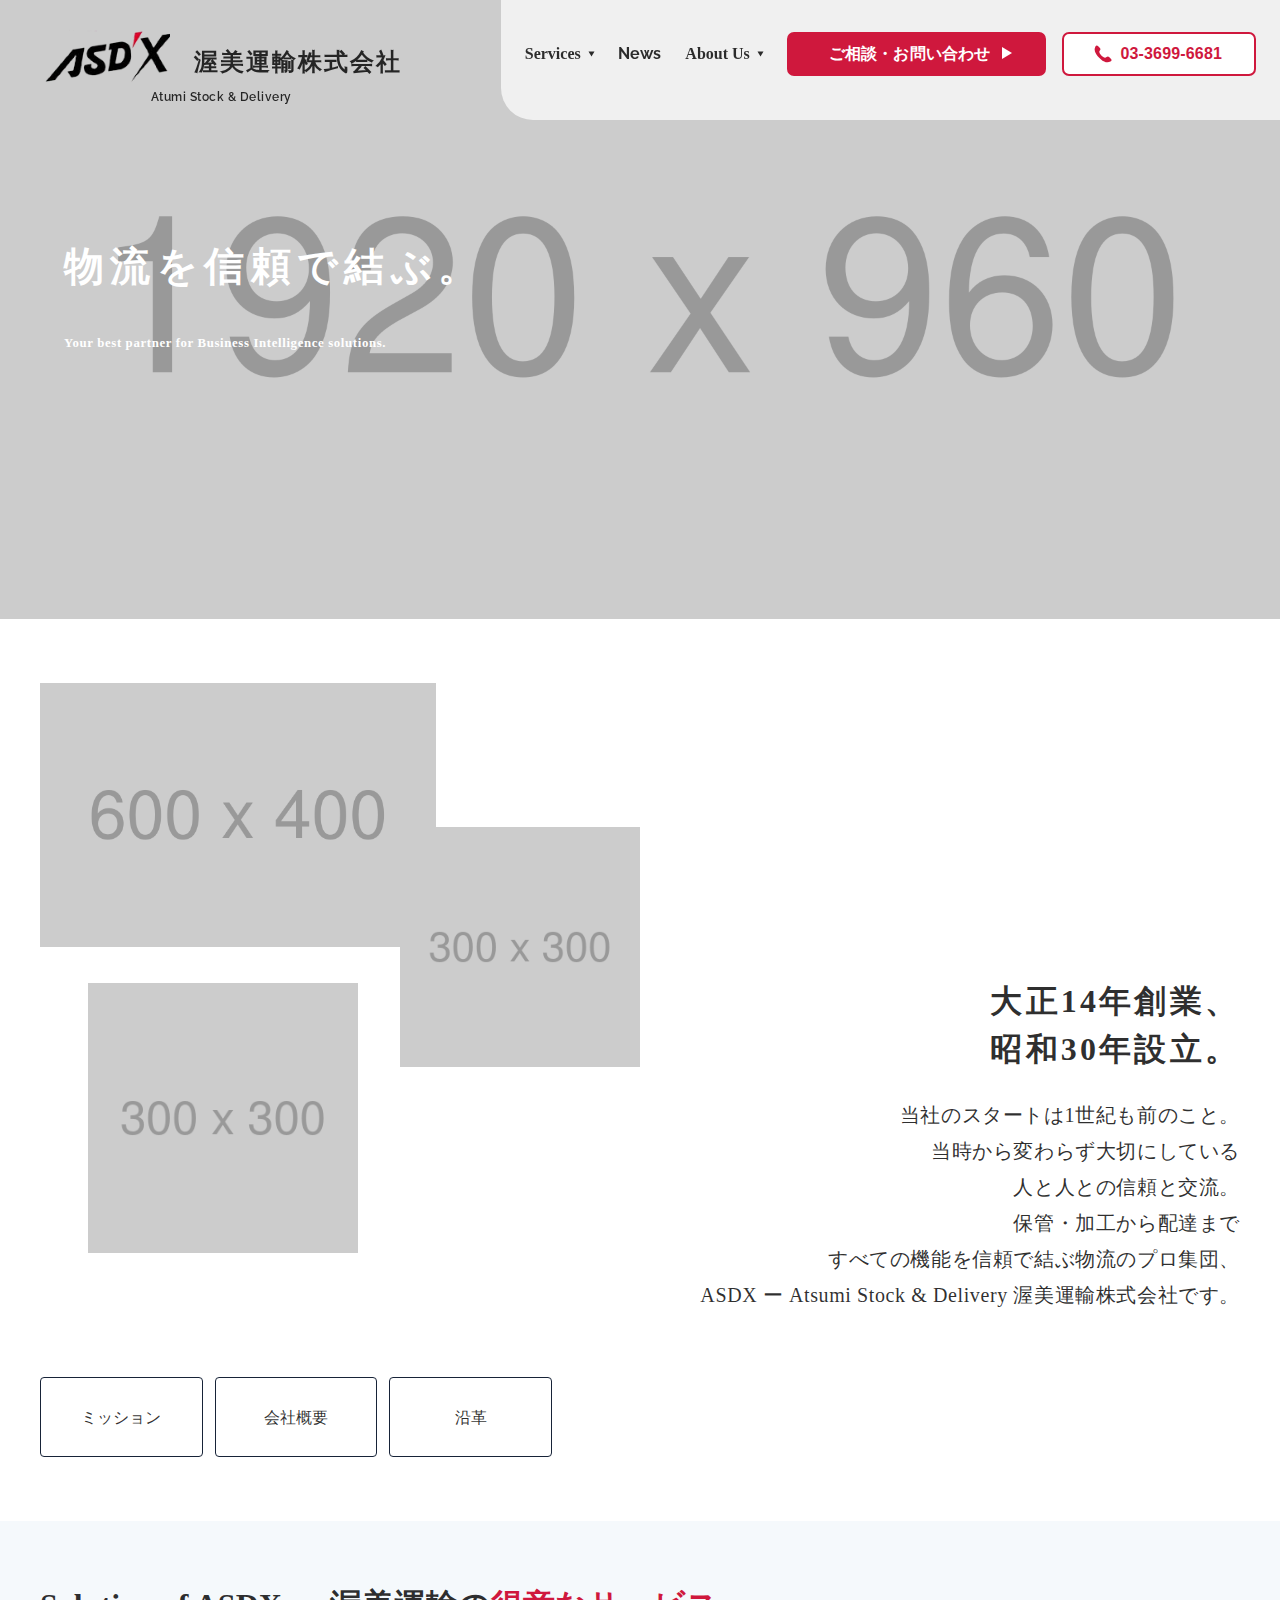
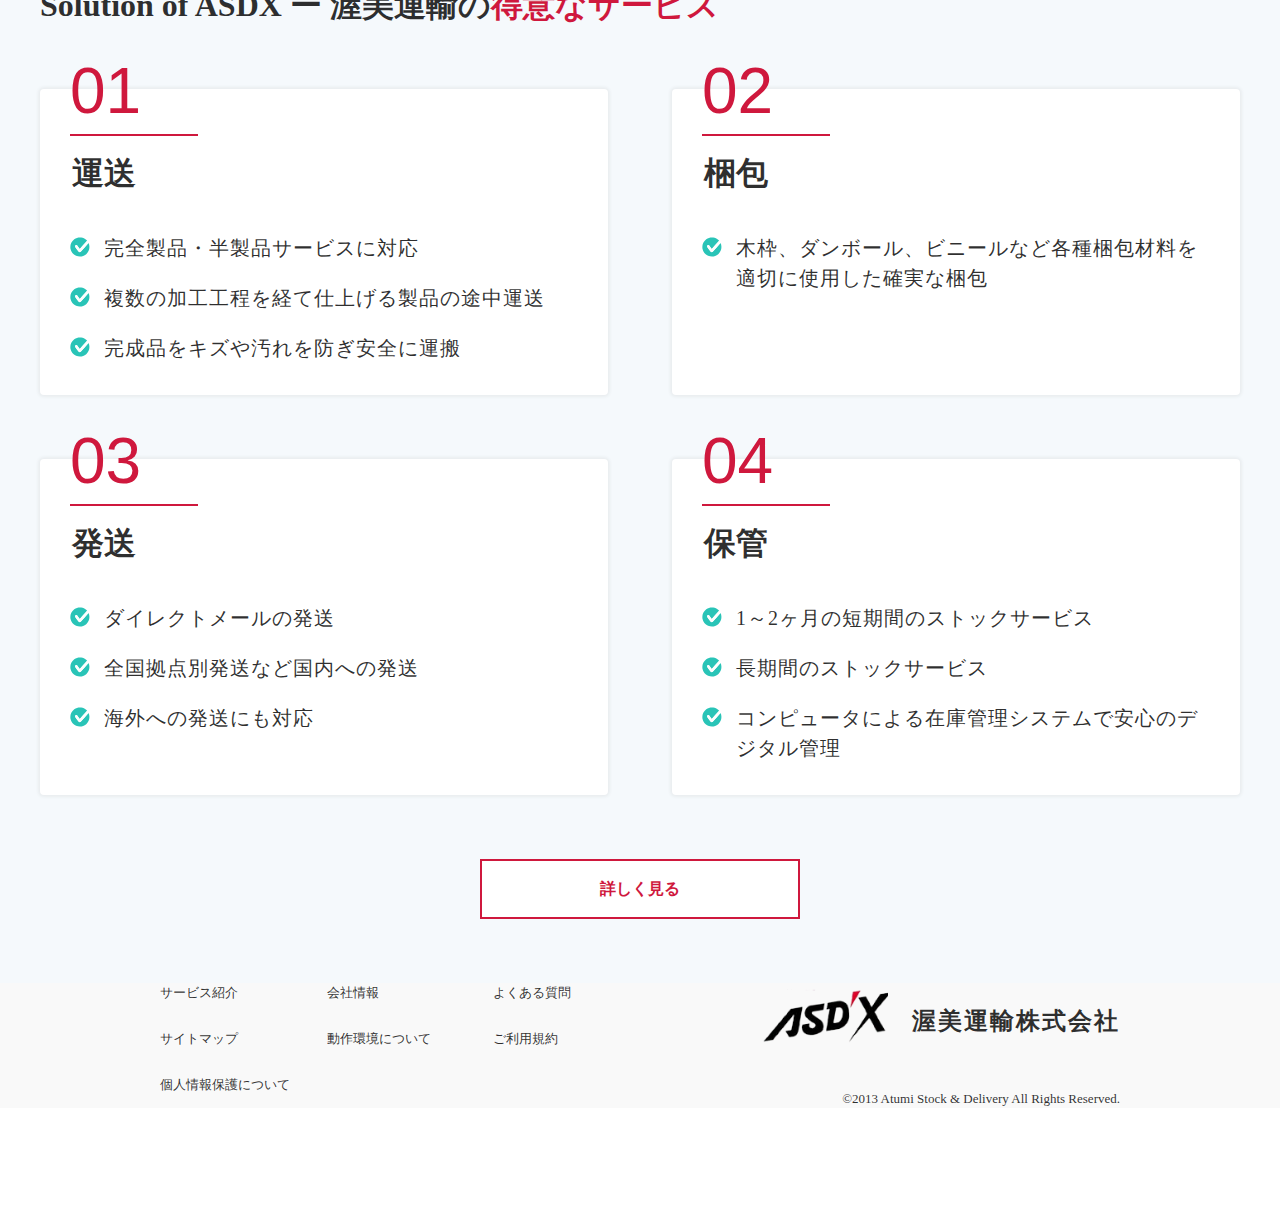
==== commit 3b8ce2be: "Add bottom links for  about section" ====
--- a/index.html
+++ b/index.html
@@ -186,16 +186,15 @@
                 人と人との信頼と交流。<br />
               </p>
               <p>
-                保管・加工から配達まですべての機能を信頼で結ぶ <br />
+                保管・加工から配達まで<br />すべての機能を信頼で結ぶ物流のプロ集団、
+                <br />
                 <strong>ASDX</strong> ー Atsumi Stock & Delivery
-                渥美運輸株式会社
+                渥美運輸株式会社です。
               </p>
             </div>
           </div>
           <div class="p-top__about-bottomLinks">
-            <a class="c-button__link-white" href="#"
-              ><span>ASDXのミッション</span></a
-            >
+            <a class="c-button__link-white" href="#"><span>ミッション</span></a>
             <a class="c-button__link-white" href="#"><span>会社概要</span></a>
             <a class="c-button__link-white" href="#"><span>沿革</span></a>
           </div>
--- a/css/style.css
+++ b/css/style.css
@@ -135,17 +135,23 @@
   border: 1px solid var(--c-bg-secondary);
   height: var(--base-size-80);
   transition: all 0.25s ease;
-  min-width: 120px;
   text-align: center;
   font-weight: 500;
 }
 .c-button__link-white span {
+  word-spacing: nowrap;
   line-height: var(--base-size-48);
 }
-@media (max-width: 1119px) {
+@media (max-width: 767px) {
   .c-button__link-white span {
-    line-height: var(--base-size-24);
-    font-size: var(--base-size-16);
+    font-size: var(--base-size-12);
+    line-height: var(--base-size-36);
+  }
+}
+@media (max-width: 767px) {
+  .c-button__link-white {
+    padding: var(--base-size-12);
+    height: var(--base-size-64);
   }
 }
 .c-button__link-white:hover {
@@ -188,6 +194,11 @@
 }
 .c-button__viewMore:hover:before {
   transform: translateX(0);
+}
+@media (max-width: 767px) {
+  .c-button__viewMore {
+    width: 100%;
+  }
 }
 
 .c-dropDownMenu__button::after {
@@ -929,12 +940,13 @@
 .p-top__about-bottomLinks {
   margin-top: var(--base-size-64);
   gap: var(--base-size-12);
-  max-width: 50vw;
+  max-width: 40vw;
   display: grid;
   grid-template-columns: 1fr 1fr 1fr;
 }
 @media (max-width: 991px) {
   .p-top__about-bottomLinks {
+    max-width: 100%;
     width: 100%;
   }
 }
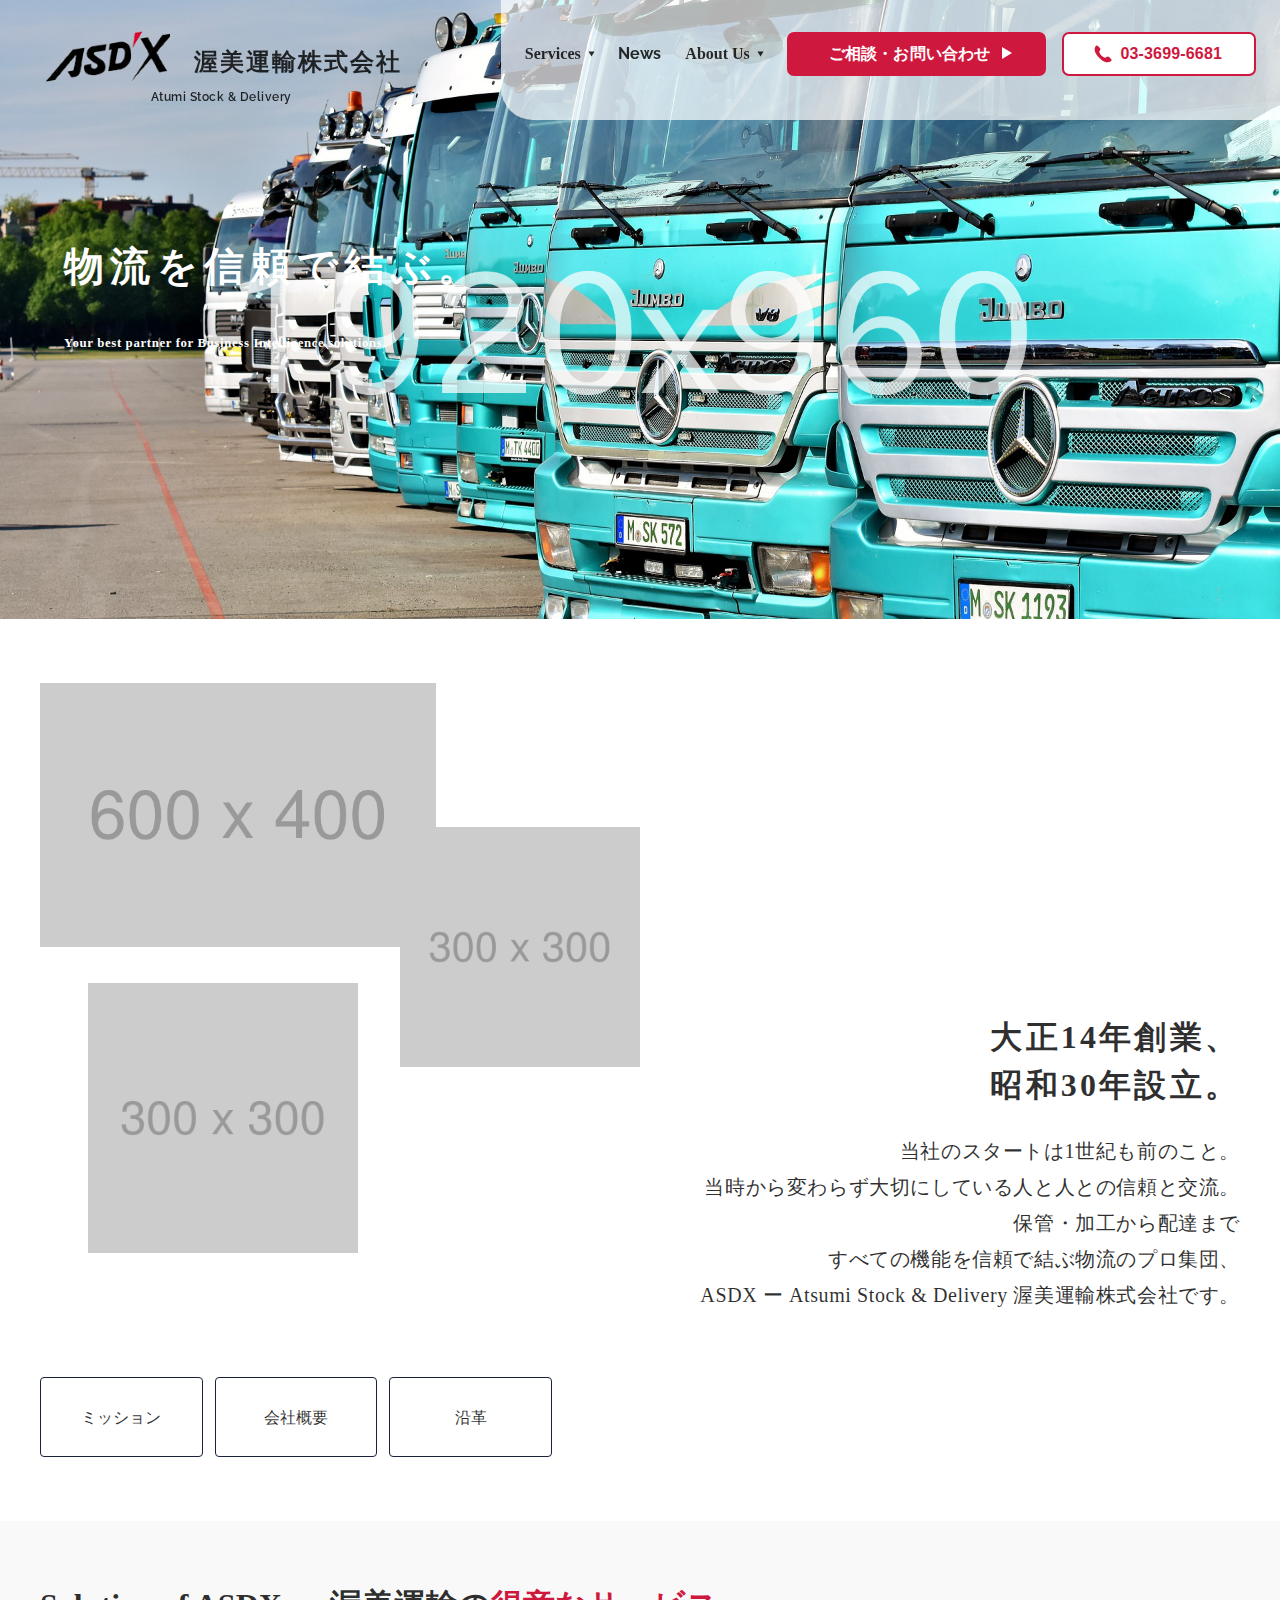
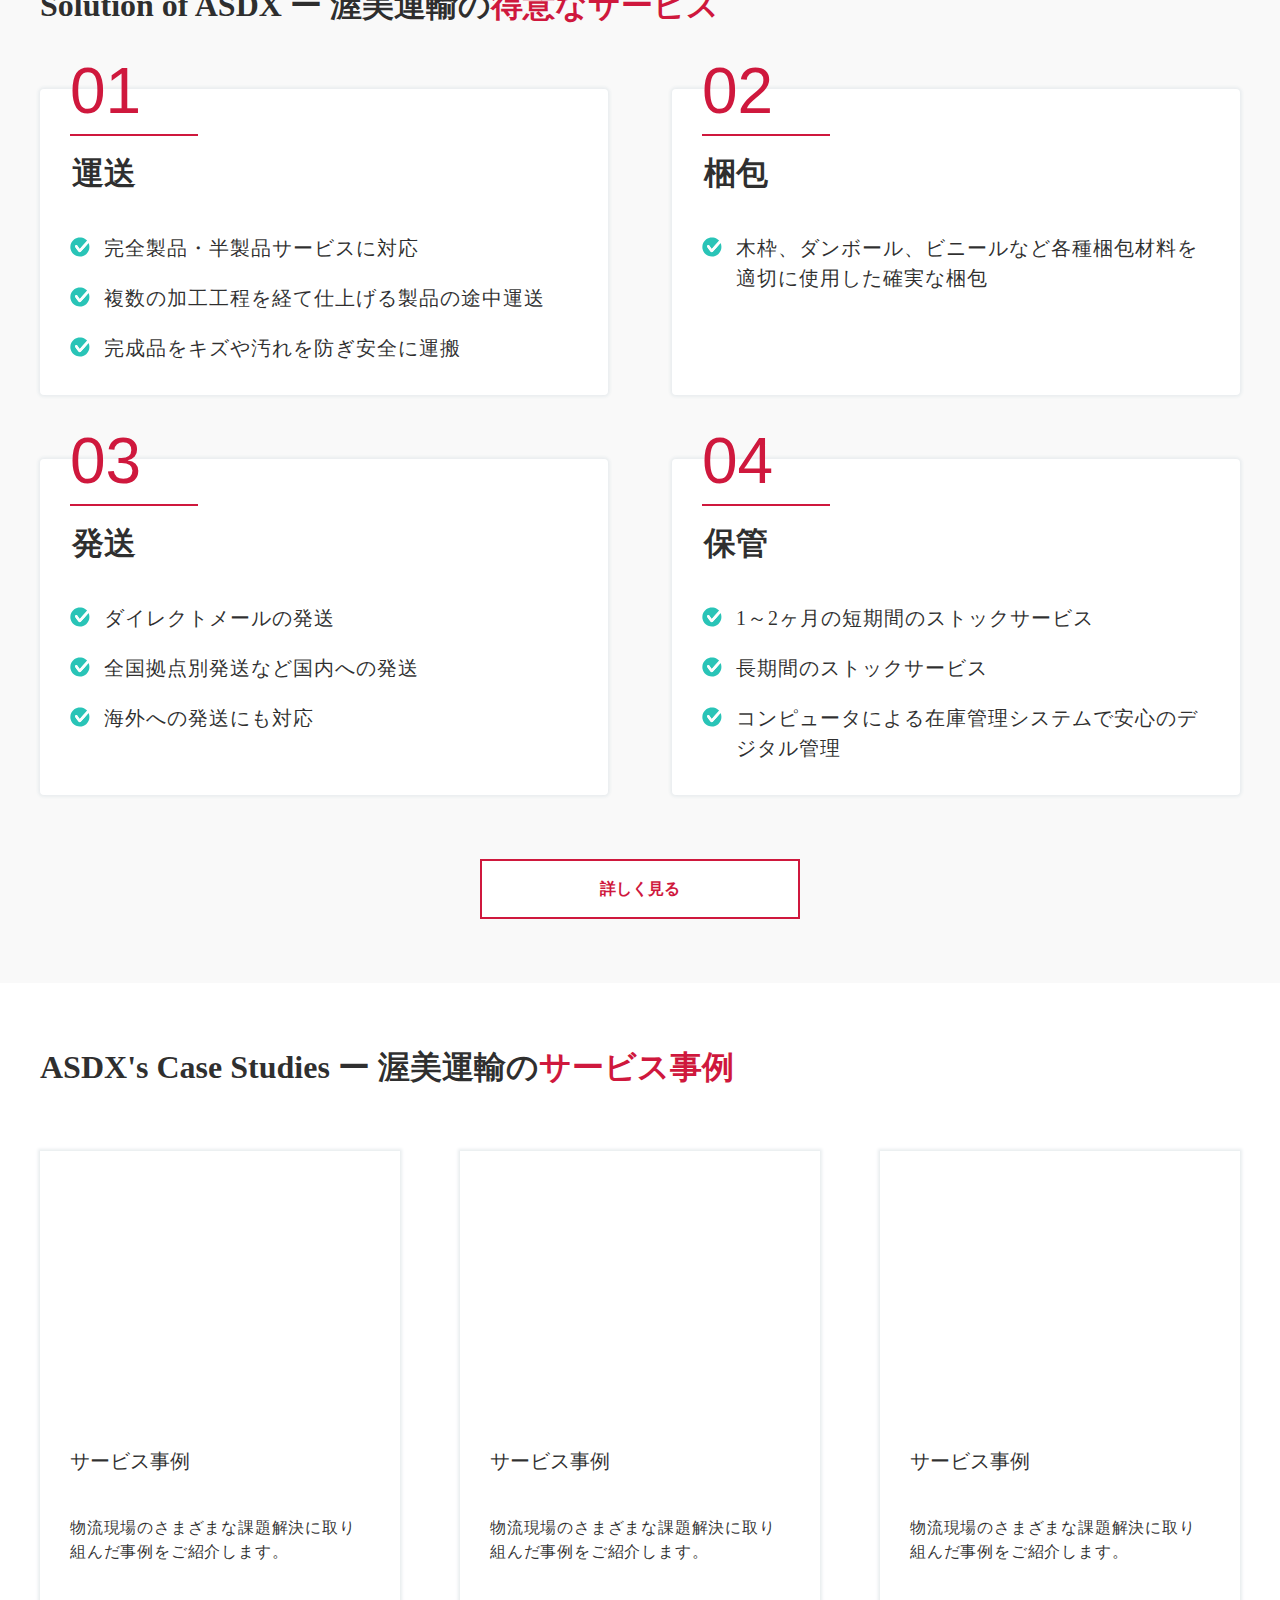
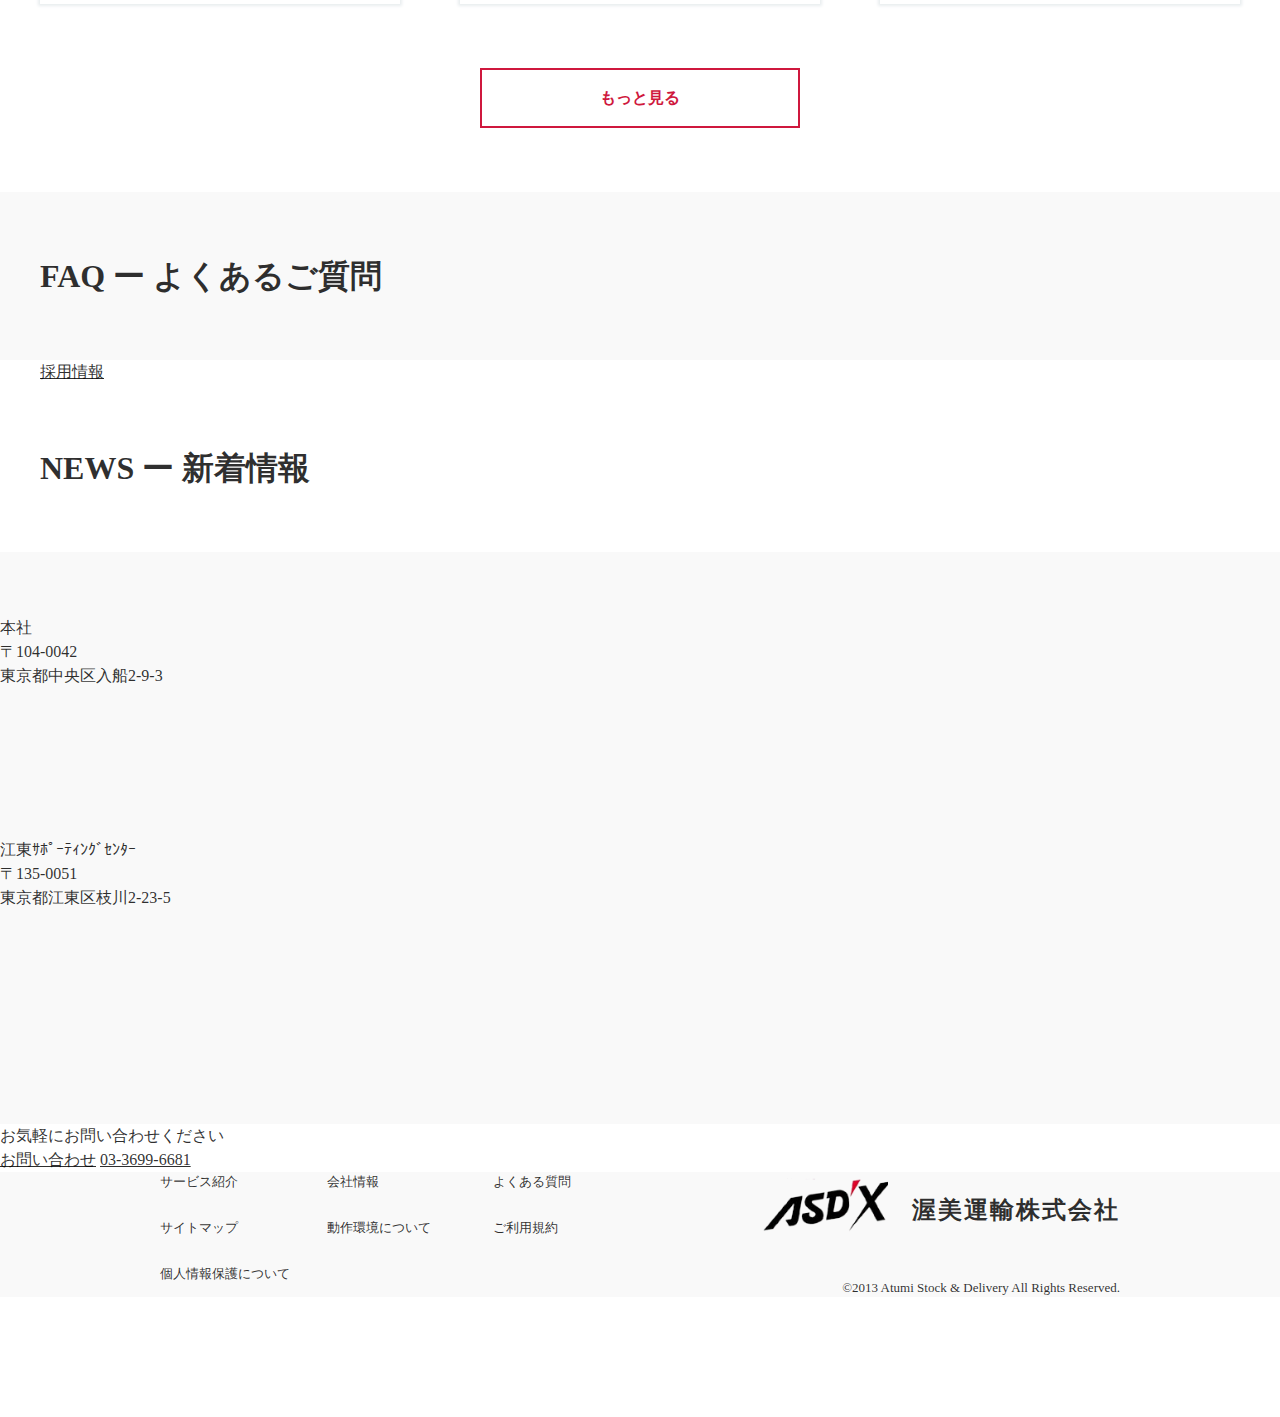
==== commit 02e05e79: "Add new sections" ====
--- a/index.html
+++ b/index.html
@@ -47,7 +47,9 @@
           </li>
           <li class="c-headerNavPC__buttons">
             <a href="" class="c-contactLink contact">ご相談・お問い合わせ</a>
-            <a href="03-3699-6681" class="c-contactLink tel">03-3699-6681</a>
+            <a href="tel:03-3699-6681" class="c-contactLink tel"
+              >03-3699-6681</a
+            >
           </li>
         </ul>
       </nav>
@@ -182,8 +184,7 @@
               </h1>
               <p>当社のスタートは1世紀も前のこと。</p>
               <p>
-                当時から変わらず大切にしている<br />
-                人と人との信頼と交流。<br />
+                当時から変わらず大切にしている人と人との信頼と交流。<br />
               </p>
               <p>
                 保管・加工から配達まで<br />すべての機能を信頼で結ぶ物流のプロ集団、
@@ -297,8 +298,116 @@
           </div>
         </div>
       </section>
-      <section class="p-top__usecase"></section>
+      <section class="p-top__caseStudy">
+        <div class="l-container l-container__wide">
+          <h1 class="p-top__services-headding">
+            ASDX's Case Studies <br />ー 渥美運輸の<span>サービス事例</span>
+          </h1>
+          <div class="p-top__caseStudy-cases">
+            <a class="p-top__caseStudy-item" href="#">
+              <div class="p-top__caseStudy-item-thumbnail">
+                <figure class="c-lazysizes lazyload">
+                  <img class="c-lazysizes__image lazyload" src="./img/use-case.jpg" alt="サービス事例" data-expand="300" />
+                </figure>
+              </div>
+              <div class="p-top__caseStudy-item-title">
+                <span>サービス事例</span>
+              </div>
+              <div class="p-top__caseStudy-item-body">
+                物流現場のさまざまな課題解決に取り組んだ事例をご紹介します。
+              </div>
+            </a>
+            <a class="p-top__caseStudy-item" href="#">
+              <div class="p-top__caseStudy-item-thumbnail">
+                <figure class="c-lazysizes lazyload">
+                  <img class="c-lazysizes__image lazyload" src="./img/use-case.jpg" alt="サービス事例" data-expand="300" />
+                </figure>
+              </div>
+              <div class="p-top__caseStudy-item-title">
+                <span>サービス事例</span>
+              </div>
+              <div class="p-top__caseStudy-item-body">
+                物流現場のさまざまな課題解決に取り組んだ事例をご紹介します。
+              </div>
+            </a>
+            <a class="p-top__caseStudy-item" href="#">
+              <div class="p-top__caseStudy-item-thumbnail">
+                <figure class="c-lazysizes lazyload">
+                  <img class="c-lazysizes__image lazyload" src="./img/use-case.jpg" alt="サービス事例" data-expand="300" />
+                </figure>
+              </div>
+              <div class="p-top__caseStudy-item-title">
+                <span>サービス事例</span>
+              </div>
+              <div class="p-top__caseStudy-item-body">
+                物流現場のさまざまな課題解決に取り組んだ事例をご紹介します。
+              </div>
+            </a>
+          </div>
+          <div class="p-top__services-viewMorelink">
+            <a class="c-button__viewMore" href="#">もっと見る</a>
+          </div>
+        </div>
+      </section>
+      <section class="p-top__faq">
+        <div class="l-container l-container__wide">
+          <h1 class="p-top__services-headding">FAQ <br />ー よくあるご質問</h1>
+        </div>
+      </section>
+      <section class="p-top__career">
+        <div class="l-container l-container__wide">
+          <div>
+            <a href="">採用情報</a>
+          </div>
+        </div>
+      </section>
     </main>
+    <section class="p-top__news">
+      <div class="l-container l-container__wide">
+        <h1 class="p-top__services-headding">NEWS <br />ー 新着情報</h1>
+      </div>
+    </section>
+    <section class="p-top__access">
+      <div id="accessInner">
+        <div id="accessTsukuba">
+          <dl>
+            <dt>本社</dt>
+            <dd>〒104-0042<br />東京都中央区入船2-9-3</dd>
+          </dl>
+          <div class="gMap">
+            <iframe
+              src="https://www.google.com/maps/embed?pb=!1m18!1m12!1m3!1d3241.222101390049!2d139.77519347623084!3d35.67153283050588!2m3!1f0!2f0!3f0!3m2!1i1024!2i768!4f13.1!3m3!1m2!1s0x60188960b3bc74cd%3A0x5d17ce5ea8402d5f!2z44CSMTA0LTAwNDIg5p2x5Lqs6YO95Lit5aSu5Yy65YWl6Ii577yS5LiB55uu77yZ4oiS77yTIOOCouODhOODn-ODk-ODqw!5e0!3m2!1sja!2sjp!4v1715793958266!5m2!1sja!2sjp"
+              style="border: 0"
+              allowfullscreen=""
+              loading="lazy"
+              referrerpolicy="no-referrer-when-downgrade"
+            ></iframe>
+          </div>
+        </div>
+        <div id="accessTokyo">
+            <dt>江東ｻﾎﾟｰﾃｨﾝｸﾞｾﾝﾀｰ</dt>
+            <dd>〒135-0051<br />東京都江東区枝川2-23-5</dd>
+          </dl>
+          <div class="gMap">
+            <iframe
+              src="https://www.google.com/maps/embed?pb=!1m18!1m12!1m3!1d3241.8003757193455!2d139.80515157623046!3d35.65728963128803!2m3!1f0!2f0!3f0!3m2!1i1024!2i768!4f13.1!3m3!1m2!1s0x601889ae19e024b1%3A0xbf5b6fadb73623db!2z5ril576O6YGL6Ly444ixIOaxn-adseOCteODneODvOODhuOCo-ODs-OCsOOCu-ODs-OCv-ODvA!5e0!3m2!1sja!2sjp!4v1715793860260!5m2!1sja!2sjp"
+              style="border: 0"
+              allowfullscreen=""
+              loading="lazy"
+              referrerpolicy="no-referrer-when-downgrade"
+            ></iframe>
+          </div>
+        </div>
+      </div>
+    </section>
+    <section class="p-top__contact">
+      <p>お気軽にお問い合わせください</p>
+      <div>
+        <a href="">お問い合わせ</a>
+        <a href="tel:03-3699-6681">03-3699-6681</a>
+      </div>
+    </section>
+
     <footer class="l-footer">
       <div class="l-container">
         <div class="l-footer__row">
--- a/css/style.css
+++ b/css/style.css
@@ -1023,8 +1023,7 @@
   }
 }
 .p-top__services {
-  background-color: var(--c-bg-neutral-lightest);
-  padding: var(--base-size-64) 0;
+  background-color: var(--c-bg-neutral-lighter);
   margin: 0 auto;
   padding: var(--base-size-64) 0;
 }
@@ -1204,6 +1203,270 @@
     width: 100%;
   }
 }
+.p-top__caseStudy {
+  background-color: var(--c-bg-base);
+  padding: var(--base-size-64) 0;
+}
+.p-top__caseStudy-cases {
+  width: 100%;
+  display: flex;
+  flex-wrap: wrap;
+  align-items: stretch;
+  gap: 60px;
+  margin-top: var(--base-size-64);
+}
+@media (max-width: 1119px) {
+  .p-top__caseStudy-cases {
+    gap: var(--base-size-16);
+  }
+}
+@media (max-width: 991px) {
+  .p-top__caseStudy-cases {
+    gap: var(--base-size-32);
+  }
+}
+.p-top__caseStudy-item {
+  align-items: start;
+  box-shadow: 0 0 3px 2px #e9edef;
+  display: flex;
+  flex-direction: column;
+  flex-wrap: wrap;
+  gap: 0;
+  justify-content: flex-start;
+  padding: 0;
+  text-decoration: none;
+  width: calc((100% - 120px) / 3);
+  transition: all 0.25s ease;
+}
+.p-top__caseStudy-item-thumbnail {
+  padding: 0;
+  width: 100%;
+}
+.p-top__caseStudy-item-thumbnail figure {
+  aspect-ratio: 360/255;
+  background: rgba(0, 0, 0, 0.5);
+  overflow: hidden;
+  position: relative;
+  width: 100%;
+}
+.p-top__caseStudy-item-thumbnail figure img {
+  position: absolute;
+  height: 100%;
+  width: auto;
+  display: block;
+  top: -50%;
+  right: -50%;
+  bottom: -50%;
+  left: -50%;
+  margin: auto;
+}
+@media (max-width: 991px) {
+  .p-top__caseStudy-item-thumbnail figure {
+    grid-column: 2/3;
+    grid-row: 2/3;
+  }
+}
+.p-top__caseStudy-item-title {
+  font-size: var(--base-size-20);
+  color: #333;
+}
+@media (max-width: 991px) {
+  .p-top__caseStudy-item-title {
+    grid-column: 1/3;
+    grid-row: 1/2;
+  }
+}
+.p-top__caseStudy-item-body {
+  margin-top: -40px;
+  letter-spacing: 0.05em;
+}
+@media (max-width: 991px) {
+  .p-top__caseStudy-item-body {
+    grid-column: 1/2;
+    grid-row: 2/3;
+    font-size: 14px;
+    line-height: 1.7;
+    font-family: "UD Shin Go Regular";
+    word-break: break-all;
+    margin-top: 0px;
+  }
+}
+.p-top__caseStudy-item-title, .p-top__caseStudy-item-body {
+  padding: 40px 30px 40px;
+  width: 100%;
+}
+@media (max-width: 991px) {
+  .p-top__caseStudy-item-title, .p-top__caseStudy-item-body {
+    padding: 0;
+  }
+}
+.p-top__caseStudy-item:hover {
+  box-shadow: 0 0 6px 4px #e9edef;
+}
+@media (max-width: 1119px) {
+  .p-top__caseStudy-item {
+    width: calc((100% - 40px) / 3);
+    gap: 20px;
+  }
+}
+@media (max-width: 991px) {
+  .p-top__caseStudy-item {
+    width: 100%;
+    display: grid;
+    padding: 20px 20px 30px;
+    grid-template-columns: 1fr 1fr;
+    background: #fff;
+    gap: 20px;
+    align-items: start;
+    border: 1px solid #ddd;
+  }
+}
+.p-top__caseStudy-headding {
+  font-size: var(--base-size-32);
+}
+.p-top__caseStudy-headding span {
+  color: var(--c-general-primary);
+}
+.p-top__caseStudy-headding br {
+  display: none;
+}
+@media (max-width: 991px) {
+  .p-top__caseStudy-headding br {
+    display: block;
+  }
+}
+@media (max-width: 991px) {
+  .p-top__caseStudy-headding {
+    font-size: var(--base-size-24);
+  }
+}
+.p-top__caseStudy-viewMorelink {
+  display: flex;
+  justify-content: center;
+  margin-top: var(--base-size-64);
+}
+@media (max-width: 1119px) {
+  .p-top__caseStudy {
+    padding: var(--base-size-64) var(--base-size-24);
+    width: 100%;
+  }
+}
+.p-top__faq {
+  background-color: var(--c-bg-neutral-lighter);
+  margin: 0 auto;
+  padding: var(--base-size-64) 0;
+}
+.p-top__faq-headding {
+  font-size: var(--base-size-32);
+}
+.p-top__faq-headding span {
+  color: var(--c-general-primary);
+}
+.p-top__faq-headding br {
+  display: none;
+}
+@media (max-width: 991px) {
+  .p-top__faq-headding br {
+    display: block;
+  }
+}
+@media (max-width: 991px) {
+  .p-top__faq-headding {
+    font-size: var(--base-size-24);
+  }
+}
+.p-top__faq-viewMorelink {
+  display: flex;
+  justify-content: center;
+  margin-top: var(--base-size-64);
+}
+@media (max-width: 1119px) {
+  .p-top__faq {
+    padding: var(--base-size-64) var(--base-size-24);
+    width: 100%;
+  }
+}
+.p-top__news {
+  background-color: var(--c-bg-base);
+  margin: 0 auto;
+  padding: var(--base-size-64) 0;
+}
+.p-top__news-headding {
+  font-size: var(--base-size-32);
+}
+.p-top__news-headding span {
+  color: var(--c-general-primary);
+}
+.p-top__news-headding br {
+  display: none;
+}
+@media (max-width: 991px) {
+  .p-top__news-headding br {
+    display: block;
+  }
+}
+@media (max-width: 991px) {
+  .p-top__news-headding {
+    font-size: var(--base-size-24);
+  }
+}
+.p-top__news-viewMorelink {
+  display: flex;
+  justify-content: center;
+  margin-top: var(--base-size-64);
+}
+@media (max-width: 1119px) {
+  .p-top__news {
+    padding: var(--base-size-64) var(--base-size-24);
+    width: 100%;
+  }
+}
+.p-top__access {
+  background-color: var(--c-bg-neutral-lighter);
+  margin: 0 auto;
+  padding: var(--base-size-64) 0;
+}
+@media (max-width: 1119px) {
+  .p-top__access {
+    padding: var(--base-size-64) var(--base-size-24);
+    width: 100%;
+  }
+}
+.p-top__carerre {
+  background-color: var(--c-bg-base);
+  margin: 0 auto;
+  padding: var(--base-size-64) 0;
+}
+.p-top__carerre-headding {
+  font-size: var(--base-size-32);
+}
+.p-top__carerre-headding span {
+  color: var(--c-general-primary);
+}
+.p-top__carerre-headding br {
+  display: none;
+}
+@media (max-width: 991px) {
+  .p-top__carerre-headding br {
+    display: block;
+  }
+}
+@media (max-width: 991px) {
+  .p-top__carerre-headding {
+    font-size: var(--base-size-24);
+  }
+}
+.p-top__carerre-viewMorelink {
+  display: flex;
+  justify-content: center;
+  margin-top: var(--base-size-64);
+}
+@media (max-width: 1119px) {
+  .p-top__carerre {
+    padding: var(--base-size-64) var(--base-size-24);
+    width: 100%;
+  }
+}
 
 .u-m__t-8 {
   margin-top: var(--base-size-16);
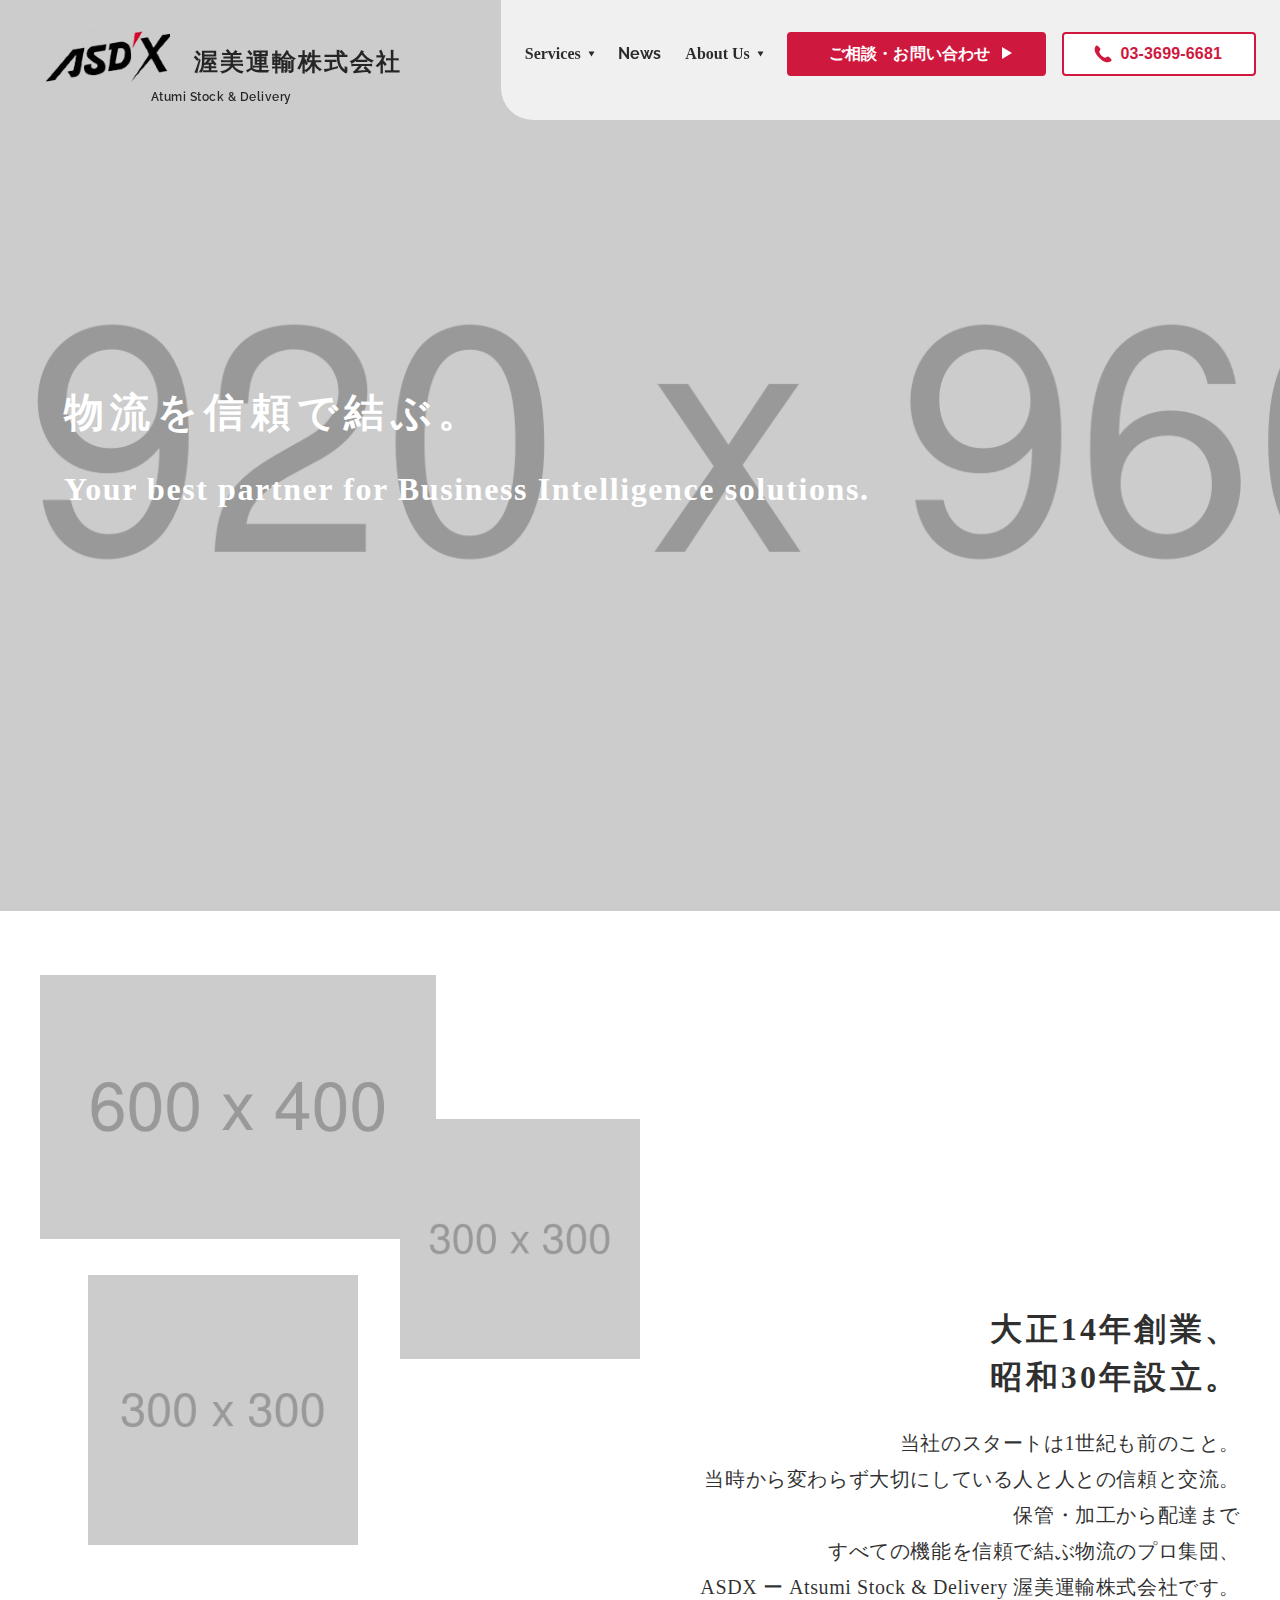
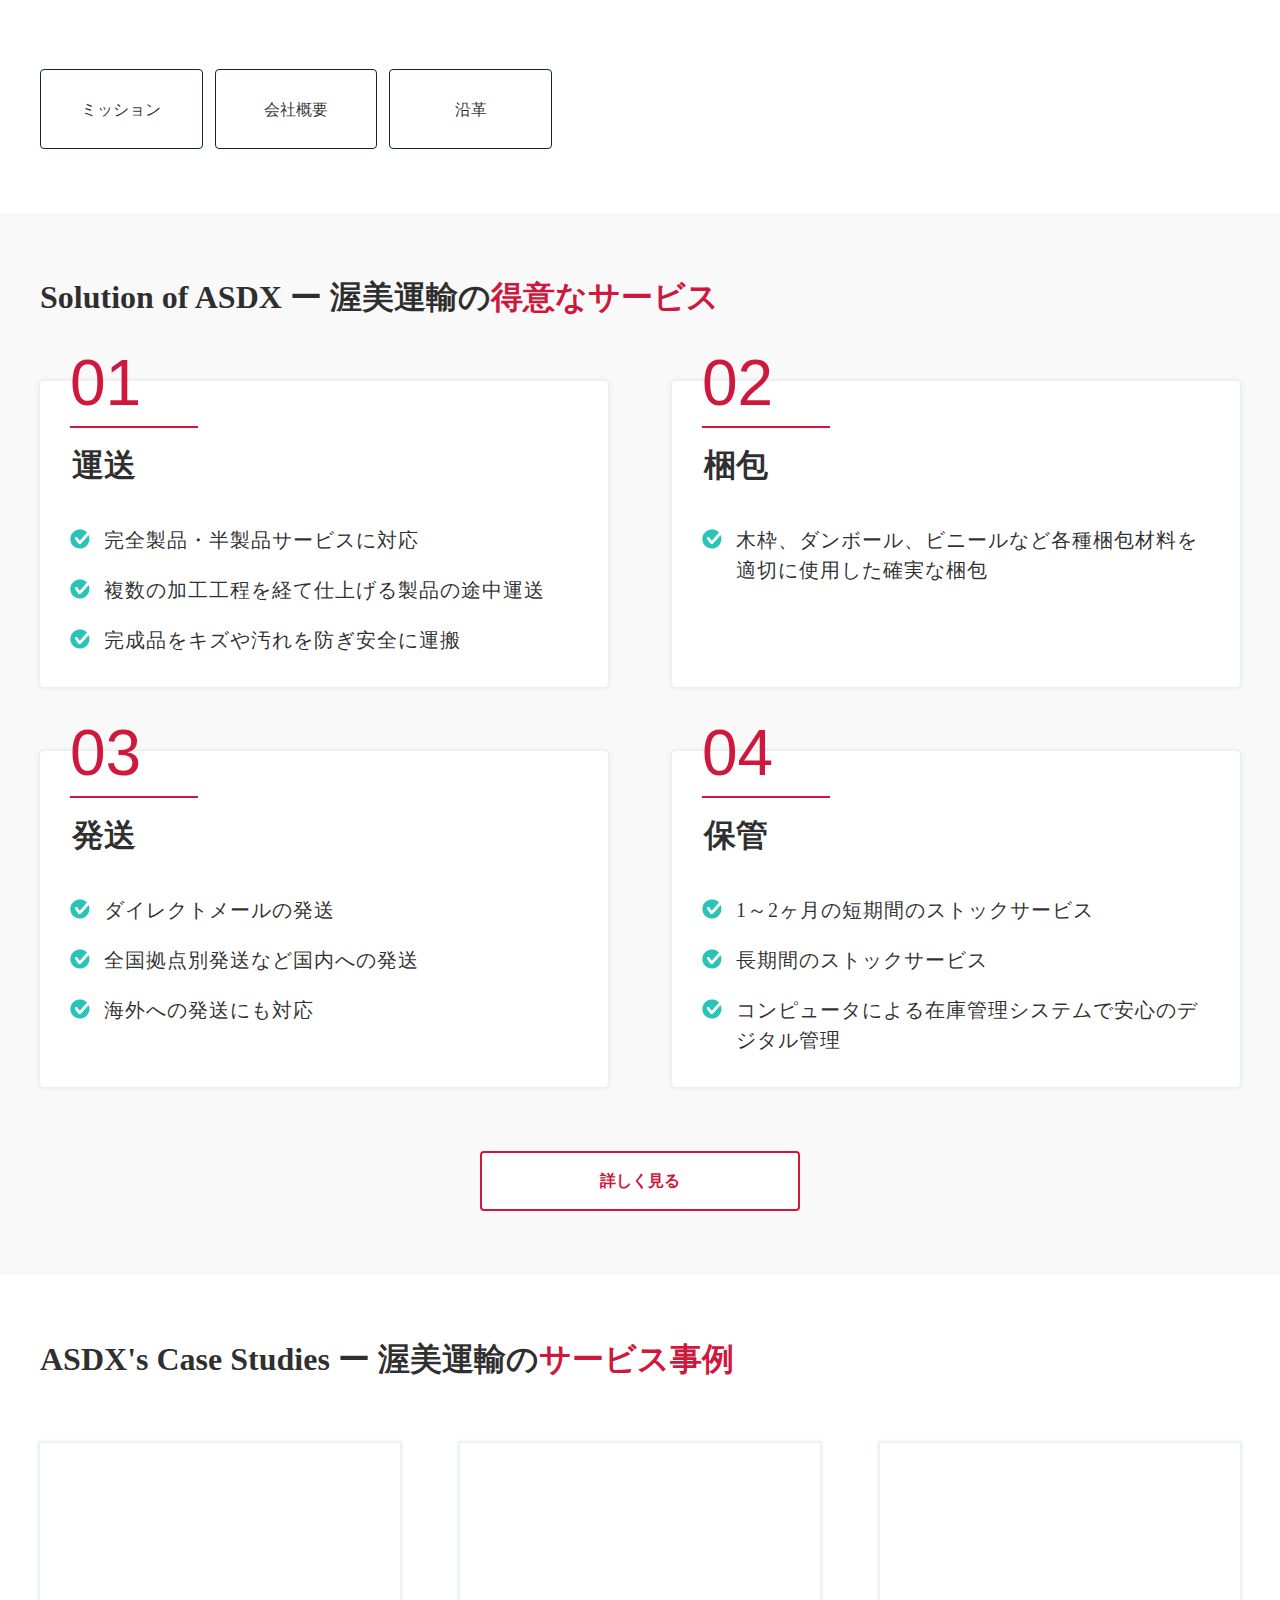
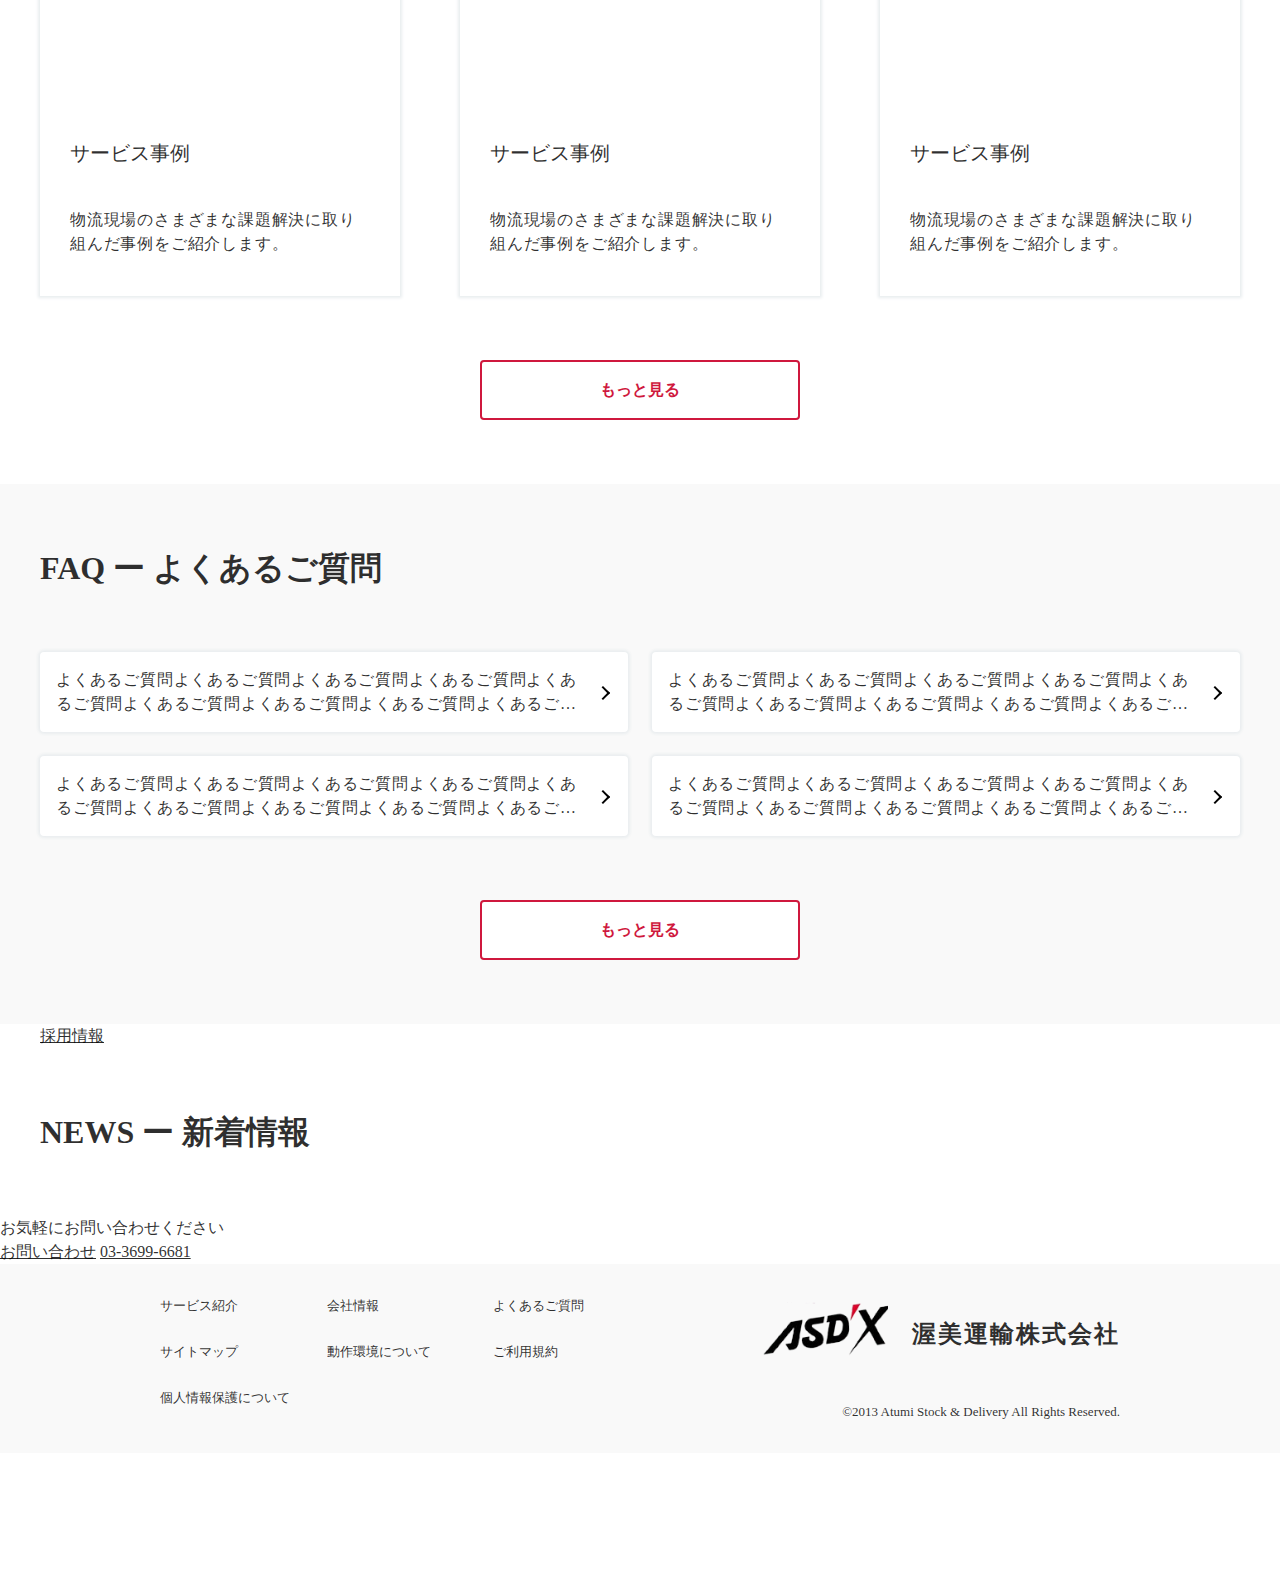
==== commit 78231ef3: "Add FAQ section" ====
--- a/index.html
+++ b/index.html
@@ -7,6 +7,11 @@
       渥美運輸株式会社-ASDX 総合物流業 保管管理～梱包・発送（配送）まで
     </title>
     <link rel="stylesheet" href="css/style.css" />
+    <style>
+      body.modal-open {
+        overflow: hidden;
+      }
+    </style>
   </head>
   <body>
     <header class="l-header">
@@ -183,9 +188,7 @@
                 <span>昭和30年設立。</span>
               </h1>
               <p>当社のスタートは1世紀も前のこと。</p>
-              <p>
-                当時から変わらず大切にしている人と人との信頼と交流。<br />
-              </p>
+              <p>当時から変わらず大切にしている人と人との信頼と交流。<br /></p>
               <p>
                 保管・加工から配達まで<br />すべての機能を信頼で結ぶ物流のプロ集団、
                 <br />
@@ -294,7 +297,7 @@
             </li>
           </ul>
           <div class="p-top__services-viewMorelink">
-            <a class="c-button__viewMore" href="#">詳しく見る</a>
+            <a class="c-button__link-viewMore" href="#">詳しく見る</a>
           </div>
         </div>
       </section>
@@ -307,7 +310,12 @@
             <a class="p-top__caseStudy-item" href="#">
               <div class="p-top__caseStudy-item-thumbnail">
                 <figure class="c-lazysizes lazyload">
-                  <img class="c-lazysizes__image lazyload" src="./img/use-case.jpg" alt="サービス事例" data-expand="300" />
+                  <img
+                    class="c-lazysizes__image lazyload"
+                    src="./img/use-case.jpg"
+                    alt="サービス事例"
+                    data-expand="300"
+                  />
                 </figure>
               </div>
               <div class="p-top__caseStudy-item-title">
@@ -320,7 +328,12 @@
             <a class="p-top__caseStudy-item" href="#">
               <div class="p-top__caseStudy-item-thumbnail">
                 <figure class="c-lazysizes lazyload">
-                  <img class="c-lazysizes__image lazyload" src="./img/use-case.jpg" alt="サービス事例" data-expand="300" />
+                  <img
+                    class="c-lazysizes__image lazyload"
+                    src="./img/use-case.jpg"
+                    alt="サービス事例"
+                    data-expand="300"
+                  />
                 </figure>
               </div>
               <div class="p-top__caseStudy-item-title">
@@ -333,7 +346,12 @@
             <a class="p-top__caseStudy-item" href="#">
               <div class="p-top__caseStudy-item-thumbnail">
                 <figure class="c-lazysizes lazyload">
-                  <img class="c-lazysizes__image lazyload" src="./img/use-case.jpg" alt="サービス事例" data-expand="300" />
+                  <img
+                    class="c-lazysizes__image lazyload"
+                    src="./img/use-case.jpg"
+                    alt="サービス事例"
+                    data-expand="300"
+                  />
                 </figure>
               </div>
               <div class="p-top__caseStudy-item-title">
@@ -345,13 +363,30 @@
             </a>
           </div>
           <div class="p-top__services-viewMorelink">
-            <a class="c-button__viewMore" href="#">もっと見る</a>
+            <a class="c-button__link-viewMore" href="#">もっと見る</a>
           </div>
         </div>
       </section>
       <section class="p-top__faq">
         <div class="l-container l-container__wide">
           <h1 class="p-top__services-headding">FAQ <br />ー よくあるご質問</h1>
+          <ul class="p-top__faq-list">
+            <li class="c-button__link-textBox">
+              <a href="" height: 80px;><span class="c-button__link-textBox-text">よくあるご質問よくあるご質問よくあるご質問よくあるご質問よくあるご質問よくあるご質問よくあるご質問よくあるご質問よくあるご質問よくあるご質問よくあるご質問よくあるご質問よくあるご質問よくあるご質問よくあるご質問よくあるご質問</span></a>
+            </li>
+            <li class="c-button__link-textBox">
+              <a href="" height: 80px;><span class="c-button__link-textBox-text">よくあるご質問よくあるご質問よくあるご質問よくあるご質問よくあるご質問よくあるご質問よくあるご質問よくあるご質問よくあるご質問よくあるご質問よくあるご質問よくあるご質問よくあるご質問よくあるご質問よくあるご質問よくあるご質問</span></a>
+            </li>
+            <li class="c-button__link-textBox">
+              <a href="" height: 80px;><span class="c-button__link-textBox-text">よくあるご質問よくあるご質問よくあるご質問よくあるご質問よくあるご質問よくあるご質問よくあるご質問よくあるご質問よくあるご質問よくあるご質問よくあるご質問よくあるご質問よくあるご質問よくあるご質問よくあるご質問よくあるご質問</span></a>
+            </li>
+            <li class="c-button__link-textBox">
+              <a href="" height: 80px;><span class="c-button__link-textBox-text">よくあるご質問よくあるご質問よくあるご質問よくあるご質問よくあるご質問よくあるご質問よくあるご質問よくあるご質問よくあるご質問よくあるご質問よくあるご質問よくあるご質問よくあるご質問よくあるご質問よくあるご質問よくあるご質問</span></a>
+            </li>
+          </ul>
+          <div class="p-top__faq-viewMorelink">
+            <a class="c-button__link-viewMore" href="#">もっと見る</a>
+          </div>
         </div>
       </section>
       <section class="p-top__career">
@@ -367,39 +402,7 @@
         <h1 class="p-top__services-headding">NEWS <br />ー 新着情報</h1>
       </div>
     </section>
-    <section class="p-top__access">
-      <div id="accessInner">
-        <div id="accessTsukuba">
-          <dl>
-            <dt>本社</dt>
-            <dd>〒104-0042<br />東京都中央区入船2-9-3</dd>
-          </dl>
-          <div class="gMap">
-            <iframe
-              src="https://www.google.com/maps/embed?pb=!1m18!1m12!1m3!1d3241.222101390049!2d139.77519347623084!3d35.67153283050588!2m3!1f0!2f0!3f0!3m2!1i1024!2i768!4f13.1!3m3!1m2!1s0x60188960b3bc74cd%3A0x5d17ce5ea8402d5f!2z44CSMTA0LTAwNDIg5p2x5Lqs6YO95Lit5aSu5Yy65YWl6Ii577yS5LiB55uu77yZ4oiS77yTIOOCouODhOODn-ODk-ODqw!5e0!3m2!1sja!2sjp!4v1715793958266!5m2!1sja!2sjp"
-              style="border: 0"
-              allowfullscreen=""
-              loading="lazy"
-              referrerpolicy="no-referrer-when-downgrade"
-            ></iframe>
-          </div>
-        </div>
-        <div id="accessTokyo">
-            <dt>江東ｻﾎﾟｰﾃｨﾝｸﾞｾﾝﾀｰ</dt>
-            <dd>〒135-0051<br />東京都江東区枝川2-23-5</dd>
-          </dl>
-          <div class="gMap">
-            <iframe
-              src="https://www.google.com/maps/embed?pb=!1m18!1m12!1m3!1d3241.8003757193455!2d139.80515157623046!3d35.65728963128803!2m3!1f0!2f0!3f0!3m2!1i1024!2i768!4f13.1!3m3!1m2!1s0x601889ae19e024b1%3A0xbf5b6fadb73623db!2z5ril576O6YGL6Ly444ixIOaxn-adseOCteODneODvOODhuOCo-ODs-OCsOOCu-ODs-OCv-ODvA!5e0!3m2!1sja!2sjp!4v1715793860260!5m2!1sja!2sjp"
-              style="border: 0"
-              allowfullscreen=""
-              loading="lazy"
-              referrerpolicy="no-referrer-when-downgrade"
-            ></iframe>
-          </div>
-        </div>
-      </div>
-    </section>
+
     <section class="p-top__contact">
       <p>お気軽にお問い合わせください</p>
       <div>
@@ -416,7 +419,7 @@
             <li>
               <a href="/7premium">会社情報</a>
             </li>
-            <li><a href="/faq">よくある質問</a></li>
+            <li><a href="/faq">よくあるご質問</a></li>
             <li><a href="/sitemap">サイトマップ</a></li>
             <li><a href="/guide">動作環境について</a></li>
             <li><a href="/term">ご利用規約</a></li>
@@ -481,6 +484,11 @@
             "aria-hidden",
             expanded === "true" ? "false" : "true"
           );
+          if (expanded === "true") {
+            $("body").addClass("modal-open");
+          } else {
+            $("body").removeClass("modal-open");
+          }
         });
 
         $(".c-dropDownMenu__button")
--- a/css/style.css
+++ b/css/style.css
@@ -53,7 +53,7 @@
 
 .c-contactLink {
   display: inline-block;
-  border-radius: var(--rounded-sm);
+  border-radius: var(--rounded-xs);
   cursor: pointer;
   white-space: nowrap;
 }
@@ -131,7 +131,7 @@
 .c-button__link-white {
   padding: var(--base-size-16);
   text-decoration: none;
-  border-radius: var(--base-size-4);
+  border-radius: var(--rounded-xs);
   border: 1px solid var(--c-bg-secondary);
   height: var(--base-size-80);
   transition: all 0.25s ease;
@@ -160,7 +160,42 @@
 .c-button__link-white:hover span {
   color: #fff !important;
 }
-.c-button__viewMore {
+.c-button__link-textBox {
+  cursor: pointer;
+  background-color: var(--c-bg-base);
+  border-radius: var(--rounded-xs);
+  box-shadow: 0 0 3px 2px #e9edef;
+  height: 80px;
+  padding: var(--base-size-16) var(--base-size-40) var(--base-size-16) var(--base-size-16);
+  position: relative;
+}
+.c-button__link-textBox a {
+  letter-spacing: 0.05em;
+  text-decoration: none;
+  overflow: hidden !important;
+  display: -webkit-box;
+  line-height: 1.5;
+  text-overflow: ellipsis;
+  -webkit-box-orient: vertical;
+  -webkit-line-clamp: 2;
+  box-sizing: border-box;
+}
+.c-button__link-textBox::after {
+  content: "";
+  position: absolute;
+  right: var(--base-size-20);
+  top: 45%;
+  transform: translateY(-45%);
+  width: 10px;
+  height: 10px;
+  border: solid #000;
+  border-width: 2px 2px 0 0;
+  transform: rotate(45deg);
+}
+.c-button__link-textBox:hover, .c-button__link-textBox:active, .c-button__link-textBox:focus {
+  box-shadow: 0 0 6px 4px #e9edef;
+}
+.c-button__link-viewMore {
   display: inline-block;
   text-align: center;
   vertical-align: middle;
@@ -170,6 +205,7 @@
   font-weight: bold;
   background-color: var(--c-bg-base);
   border: 2px solid var(--c-general-primary);
+  border-radius: var(--rounded-xs);
   color: var(--c-text-link-primary);
   cursor: pointer;
   position: relative;
@@ -177,7 +213,7 @@
   z-index: 1;
   width: 320px;
 }
-.c-button__viewMore::before {
+.c-button__link-viewMore::before {
   content: "";
   position: absolute;
   left: 0;
@@ -189,14 +225,14 @@
   transition: all 0.3s;
   z-index: -1;
 }
-.c-button__viewMore:hover {
+.c-button__link-viewMore:hover {
   color: #fff;
 }
-.c-button__viewMore:hover:before {
+.c-button__link-viewMore:hover:before {
   transform: translateX(0);
 }
 @media (max-width: 767px) {
-  .c-button__viewMore {
+  .c-button__link-viewMore {
     width: 100%;
   }
 }
@@ -396,7 +432,7 @@
 }
 
 .c-headerNavSmart {
-  background: #000;
+  background: rgba(0, 0, 0, 0.8);
   display: none;
   left: 0;
   opacity: 0;
@@ -455,7 +491,7 @@
   color: var(--c-text-link-primary);
 }
 .c-headerNavSmart[aria-hidden=false] {
-  opacity: 0.8;
+  opacity: 1;
 }
 @media (max-width: 991px) {
   .c-headerNavSmart__inner {
@@ -639,6 +675,7 @@
 * {
   color: var(--c-bext-body);
   font-family: --font-base;
+  box-sizing: border-box;
 }
 
 @font-face {
@@ -800,6 +837,7 @@
 
 .l-footer {
   background: var(--c-bg-neutral-lighter);
+  padding: var(--base-size-32) 0;
 }
 .l-footer__copyright {
   margin-top: 30px;
@@ -897,15 +935,14 @@
   display: flex;
   flex-direction: row;
   flex-wrap: wrap;
-  height: 50vw;
   justify-content: start;
-  max-height: 85vh;
+  height: calc(100vh + var(--base-size-32));
   padding-left: var(--base-size-64);
   width: 100%;
 }
 .p-top__hero-titleEn {
   color: var(--c-text-low-priority);
-  font-size: clamp(var(--base-size-12), 1vw, var(--base-size-16));
+  font-size: clamp(var(--base-size-32), 1vw, var(--base-size-64));
   font-weight: 700;
   letter-spacing: 0.05em;
 }
@@ -1300,7 +1337,7 @@
     padding: 0;
   }
 }
-.p-top__caseStudy-item:hover {
+.p-top__caseStudy-item:hover, .p-top__caseStudy-item:active, .p-top__caseStudy-item:focus {
   box-shadow: 0 0 6px 4px #e9edef;
 }
 @media (max-width: 1119px) {
@@ -1375,6 +1412,17 @@
     font-size: var(--base-size-24);
   }
 }
+.p-top__faq-list {
+  margin-top: var(--base-size-64);
+  display: grid;
+  gap: var(--base-size-24);
+  grid-template-columns: 1fr 1fr;
+}
+@media (max-width: 991px) {
+  .p-top__faq-list {
+    grid-template-columns: 1fr;
+  }
+}
 .p-top__faq-viewMorelink {
   display: flex;
   justify-content: center;
@@ -1422,9 +1470,79 @@
   }
 }
 .p-top__access {
-  background-color: var(--c-bg-neutral-lighter);
-  margin: 0 auto;
-  padding: var(--base-size-64) 0;
+  position: relative;
+}
+.p-top__access-inner {
+  display: flex;
+  justify-content: center;
+}
+.p-top__access-googleMap {
+  width: 100%;
+  height: 360px;
+  overflow: hidden;
+}
+.p-top__access-googleMap iframe {
+  filter: grayscale(100%);
+  width: 100%;
+  height: 700px;
+  margin-top: -170px;
+}
+.p-top__access-headOffice {
+  width: 50%;
+  background: var(--c-button-primary);
+  padding: 20px 0 0 0;
+  border-bottom: 4px solid var(--c-button-primary);
+  border-right: 2px solid var(--c-button-primary);
+}
+.p-top__access-headOffice dl {
+  width: 600px;
+  min-height: 95px;
+  float: right;
+  padding: 0 60px 0 0;
+  margin: 0 0 20px 0;
+  box-sizing: border-box;
+}
+.p-top__access-headOffice dl dt {
+  float: left;
+  line-height: 60px;
+  font-size: 120%;
+  color: #fff;
+  border-right: 1px solid #fff;
+  padding: 0 20px 0 0;
+}
+.p-top__access-headOffice dl dd {
+  font-size: 85%;
+  line-height: 20px;
+  margin: 0 0 0 180px;
+  color: #fff;
+}
+.p-top__access-salesOffice {
+  width: 50%;
+  background: #000;
+  padding: 20px 0 0 0;
+  border-bottom: 4px solid #000;
+  border-left: 2px solid #000;
+}
+.p-top__access-salesOffice dl {
+  width: 600px;
+  min-height: 95px;
+  padding: 0 0 0 100px;
+  margin: 0 0 20px 0;
+  box-sizing: border-box;
+}
+.p-top__access-salesOffice dl dt {
+  float: left;
+  line-height: 60px;
+  font-size: 120%;
+  color: #fff !important;
+  border-right: 1px solid #fff;
+  padding: 0 20px 0 0;
+}
+.p-top__access-salesOffice dl dd {
+  font-size: 85%;
+  line-height: 20px;
+  margin: 0 0 0 160px;
+  color: #fff;
 }
 @media (max-width: 1119px) {
   .p-top__access {
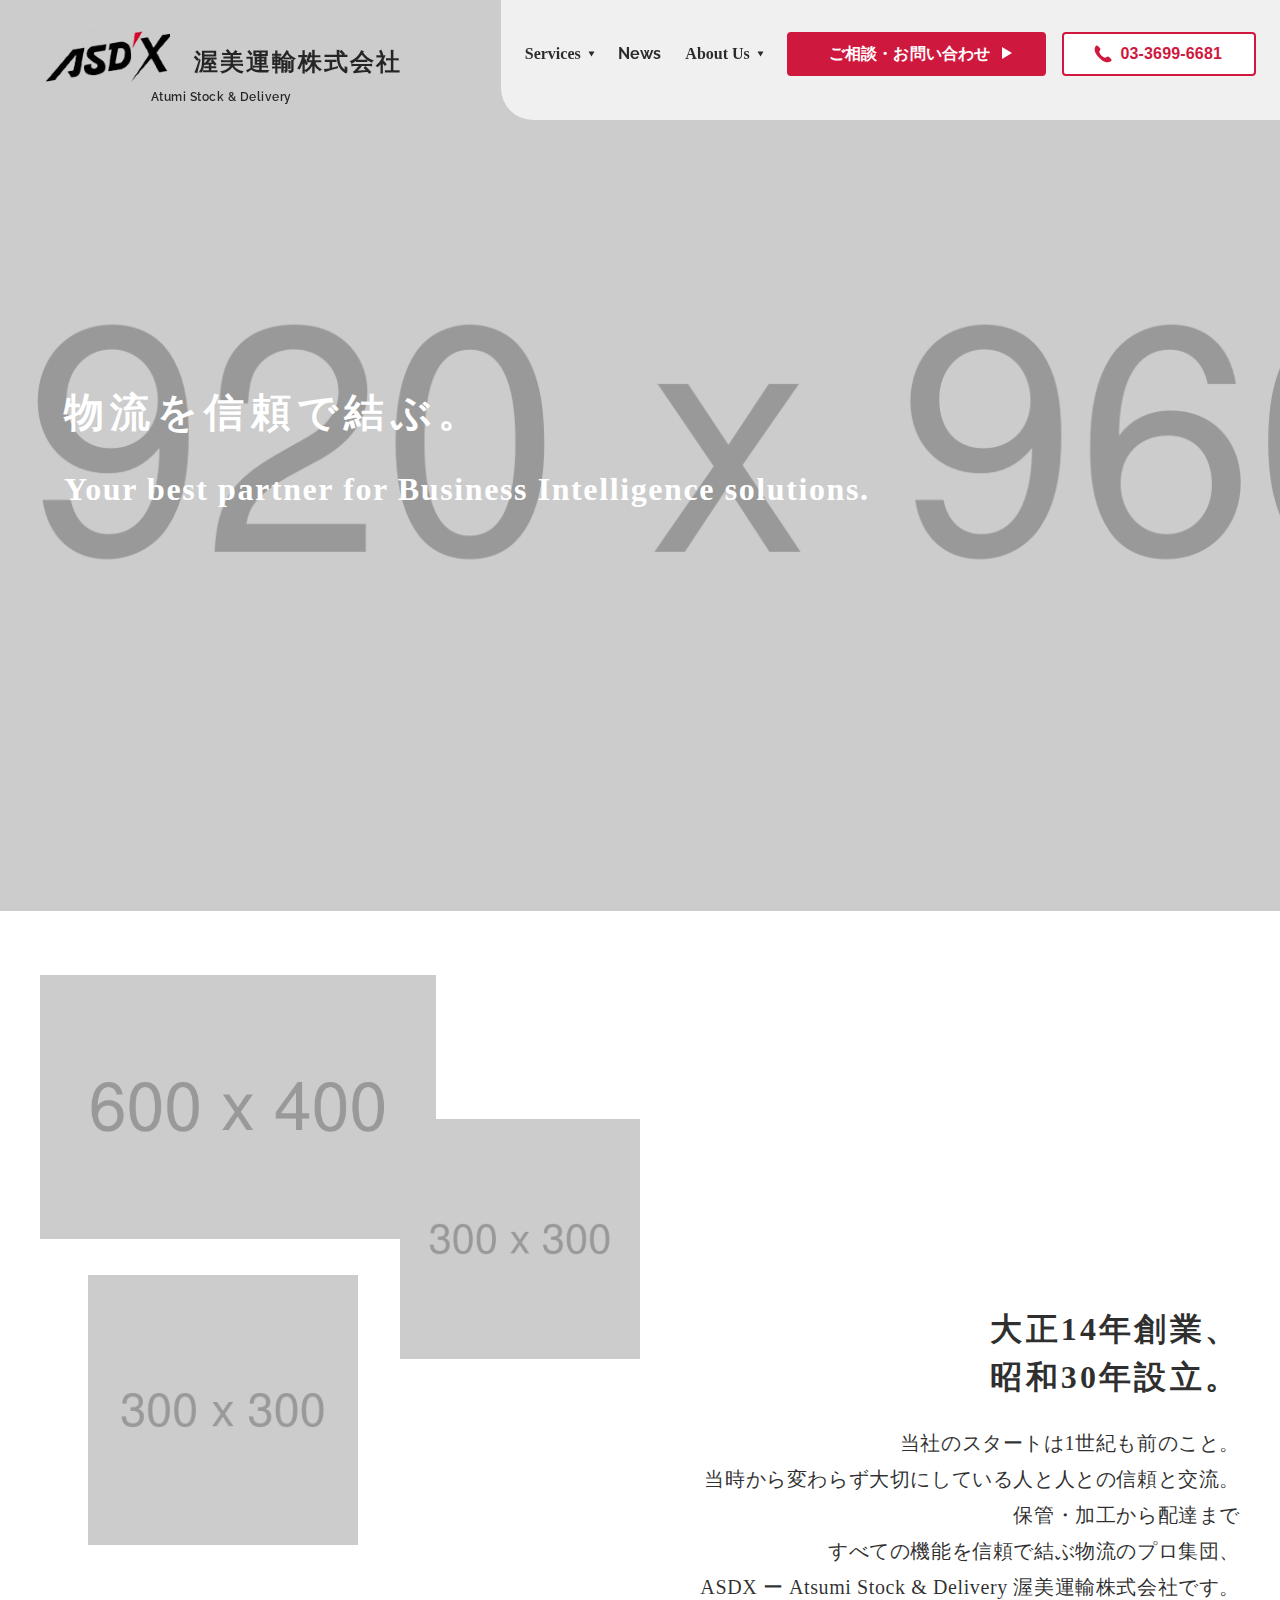
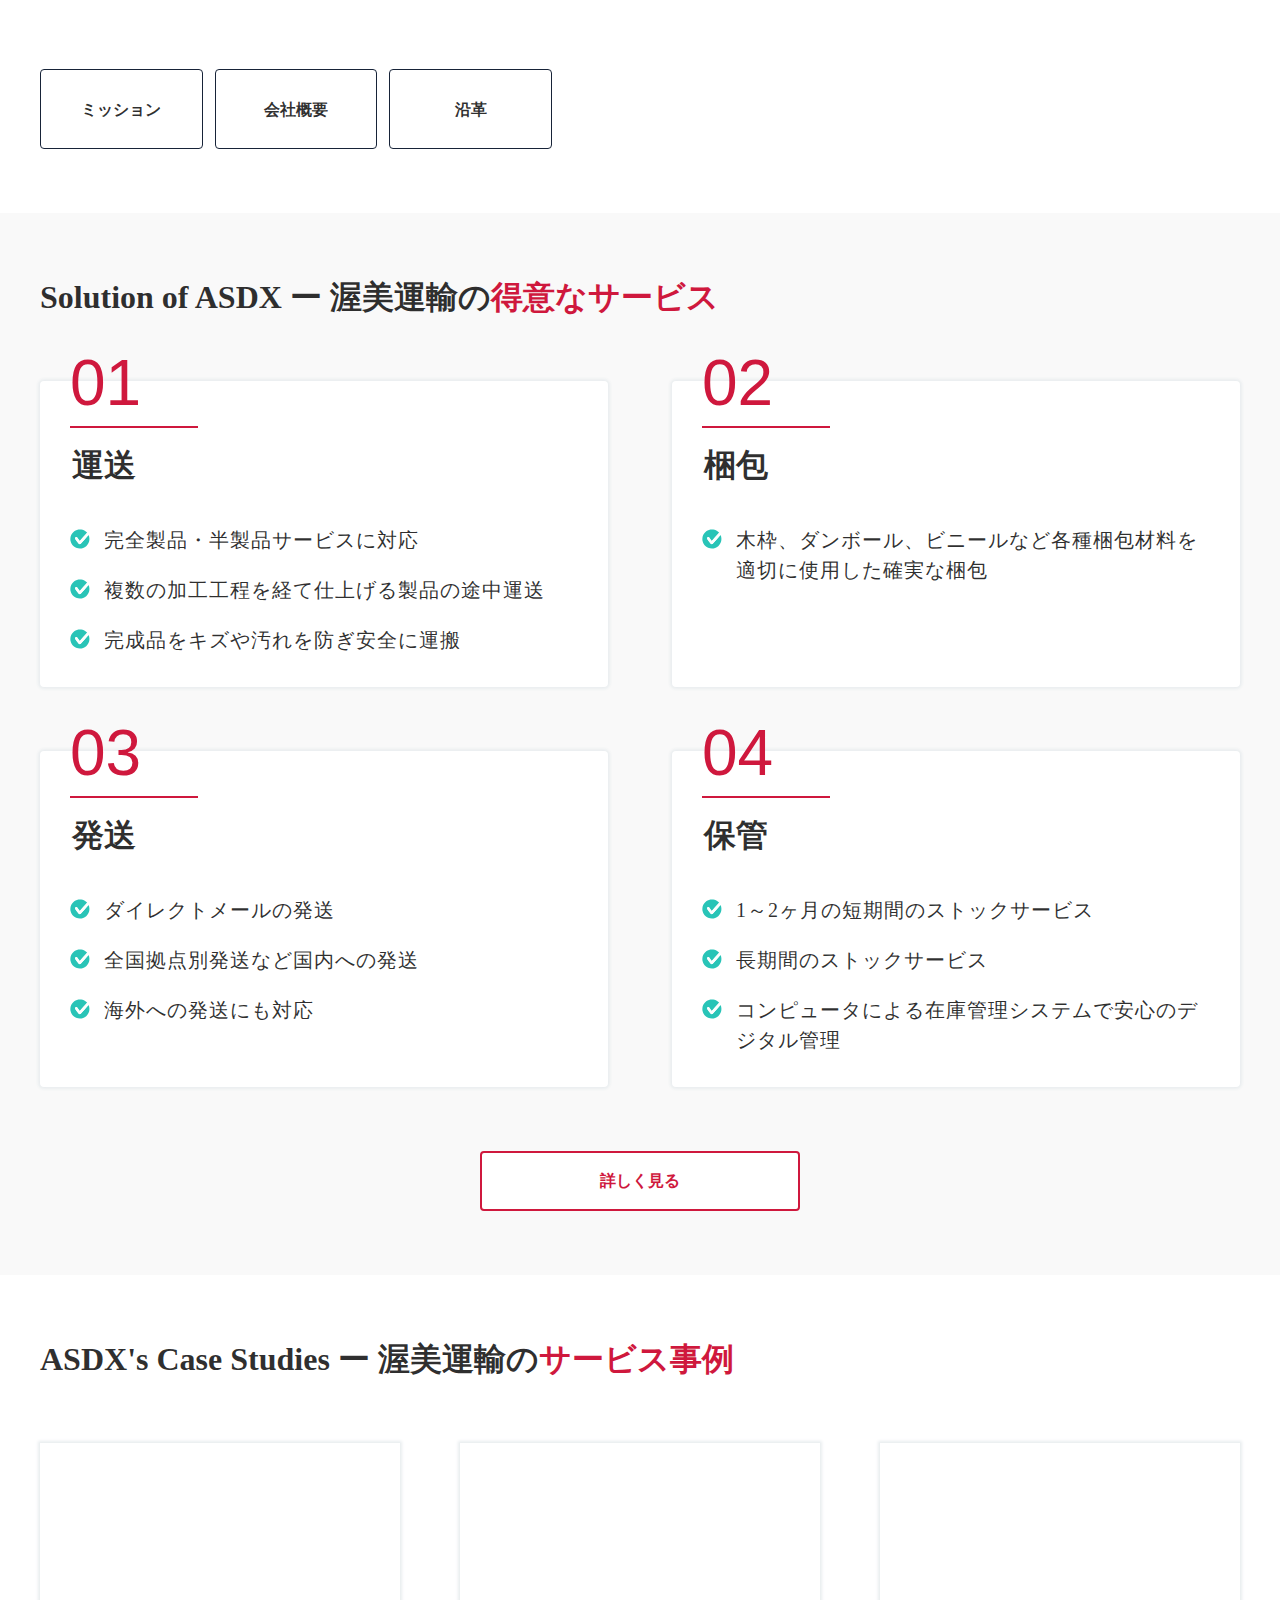
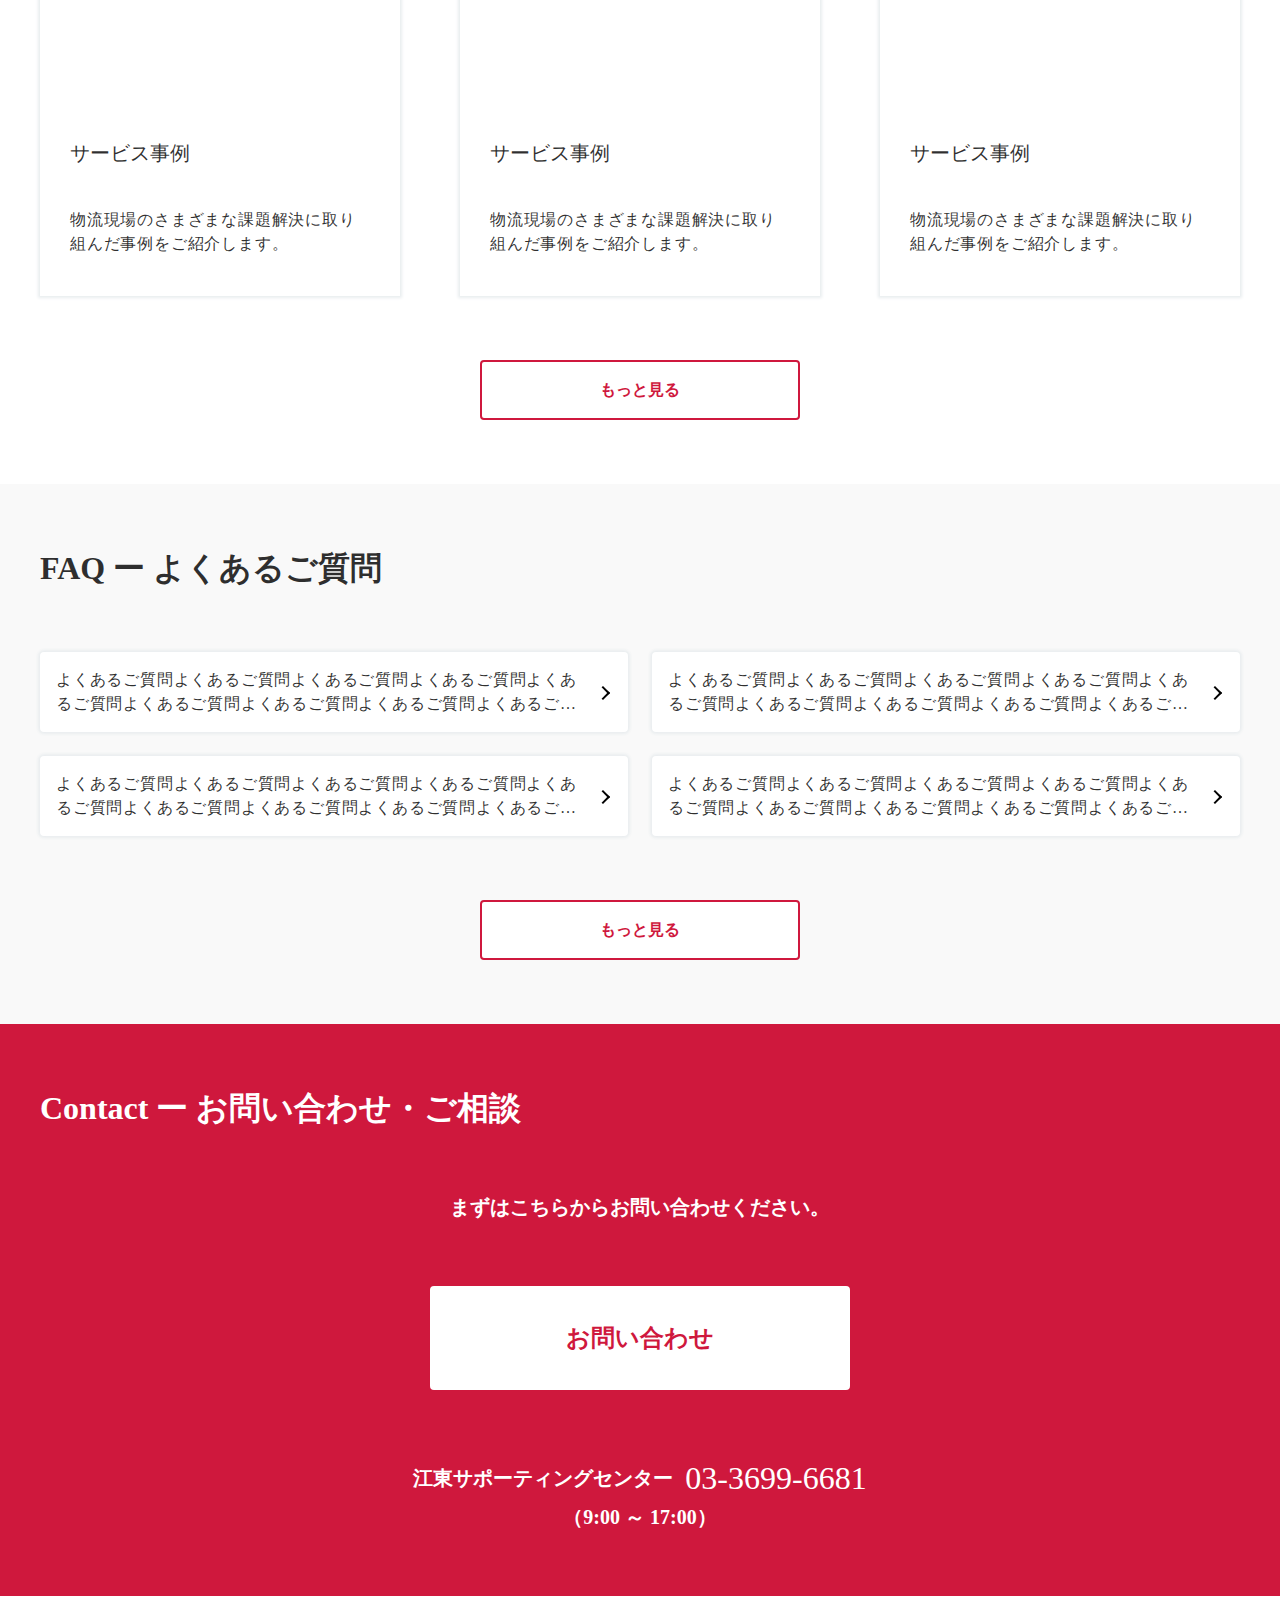
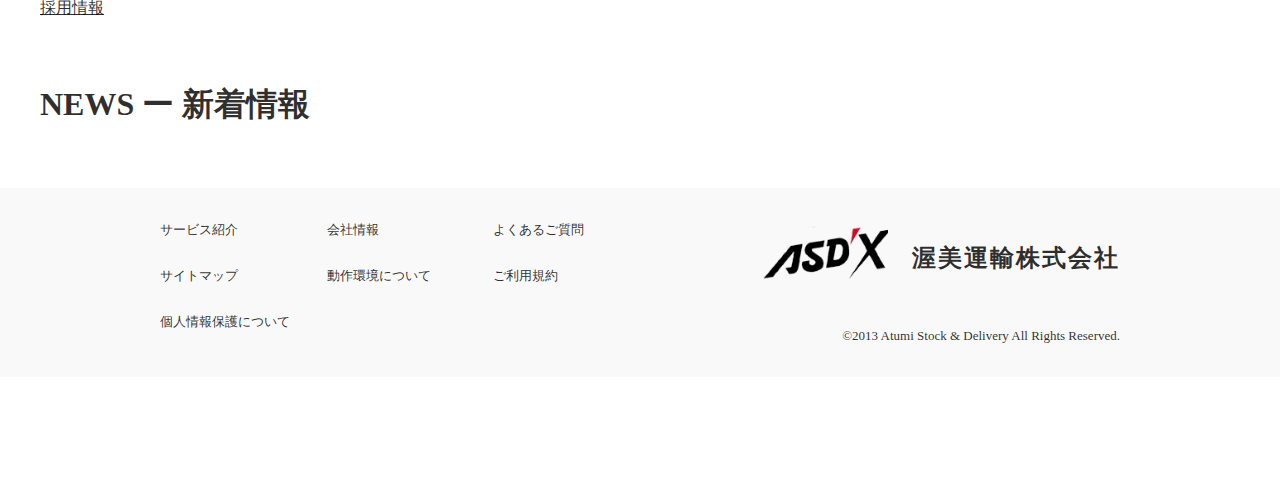
==== commit 92863ecb: "Add contact section" ====
--- a/index.html
+++ b/index.html
@@ -389,6 +389,25 @@
           </div>
         </div>
       </section>
+      <section class="p-top__contact">
+          <div class="l-container l-container__wide">
+            <h1 class="p-top__contact-headding">Contact <br />ー お問い合わせ・ご相談</h1>
+            <div class="p-top__contact-inner">
+              <p class="p-top__contact-text">まずはこちらからお問い合わせください。</p>
+              <div class="p-top__contact-button">
+                <a class="c-button__link-cv" href="#">お問い合わせ</a>
+              </div>
+              <div class="p-top__contact-tel">
+                <div class="p-top__contact-tel-wrapper">
+                  <span>江東サポーティングセンター</span><a href="tel:03-3699-6681">03-3699-6681</a>
+                </div>
+                <p class="p-top__contact-tel-receptionHour">
+                  （9:00 ～ 17:00）
+                </p>  
+              </div>
+            </div>
+          </div>
+      </section>
       <section class="p-top__career">
         <div class="l-container l-container__wide">
           <div>
@@ -402,15 +421,6 @@
         <h1 class="p-top__services-headding">NEWS <br />ー 新着情報</h1>
       </div>
     </section>
-
-    <section class="p-top__contact">
-      <p>お気軽にお問い合わせください</p>
-      <div>
-        <a href="">お問い合わせ</a>
-        <a href="tel:03-3699-6681">03-3699-6681</a>
-      </div>
-    </section>
-
     <footer class="l-footer">
       <div class="l-container">
         <div class="l-footer__row">
--- a/css/style.css
+++ b/css/style.css
@@ -128,6 +128,48 @@
   }
 }
 
+.c-button__link-cv {
+  display: inline-block;
+  text-align: center;
+  vertical-align: middle;
+  text-decoration: none;
+  width: 420px;
+  padding: var(--base-size-32) var(--base-size-64);
+  font-size: var(--base-size-24);
+  font-weight: bold;
+  background-color: var(--c-bg-base);
+  border-radius: var(--rounded-xs);
+  border: 2px solid var(--c-border-lightest);
+  color: var(--c-text-link-primary);
+  cursor: pointer;
+  position: relative;
+  overflow: hidden;
+  z-index: 1;
+}
+.c-button__link-cv::before {
+  content: "";
+  position: absolute;
+  left: 0;
+  top: 0;
+  width: 100%;
+  height: 100%;
+  background-color: var(--c-general-primary);
+  transform: translateX(-100%);
+  transition: all 0.3s;
+  z-index: -1;
+}
+.c-button__link-cv:hover, .c-button__link-cv:active, .c-button__link-cv:focus {
+  color: var(--c-text-low-priority);
+  border: 2px solid var(--c-border-lightest);
+}
+.c-button__link-cv:hover:before, .c-button__link-cv:active:before, .c-button__link-cv:focus:before {
+  transform: translateX(0);
+}
+@media (max-width: 767px) {
+  .c-button__link-cv {
+    width: 100%;
+  }
+}
 .c-button__link-white {
   padding: var(--base-size-16);
   text-decoration: none;
@@ -139,6 +181,7 @@
   font-weight: 500;
 }
 .c-button__link-white span {
+  font-weight: 600;
   word-spacing: nowrap;
   line-height: var(--base-size-48);
 }
@@ -158,13 +201,13 @@
   background-color: var(--c-bext-body);
 }
 .c-button__link-white:hover span {
-  color: #fff !important;
+  color: var(--c-text-low-priority) !important;
 }
 .c-button__link-textBox {
   cursor: pointer;
   background-color: var(--c-bg-base);
   border-radius: var(--rounded-xs);
-  box-shadow: 0 0 3px 2px #e9edef;
+  box-shadow: 0 0 3px 2px var(--c-focus-shadow);
   height: 80px;
   padding: var(--base-size-16) var(--base-size-40) var(--base-size-16) var(--base-size-16);
   position: relative;
@@ -193,14 +236,13 @@
   transform: rotate(45deg);
 }
 .c-button__link-textBox:hover, .c-button__link-textBox:active, .c-button__link-textBox:focus {
-  box-shadow: 0 0 6px 4px #e9edef;
+  box-shadow: 0 0 6px 4px var(--c-focus-shadow);
 }
 .c-button__link-viewMore {
   display: inline-block;
   text-align: center;
   vertical-align: middle;
   text-decoration: none;
-  width: 120px;
   padding: var(--base-size-16) var(--base-size-64);
   font-weight: bold;
   background-color: var(--c-bg-base);
@@ -737,7 +779,10 @@
   --c-bg-secondary: #172338;
   --c-neutral-border: var(--c-gray-500);
   --c-neutral-border-lighter: var(--c-gray-400);
-  --c-focus-shadow: var(--c-red-300);
+  --c-focus-shadow: #e9edef;
+  --c-border-primary: var(--c-red-100);
+  --c-border-lightest: #fff;
+  --c-neutral-border-lighter: var(--c-gray-400);
   color-scheme: light;
 }
 
@@ -1071,7 +1116,7 @@
   margin-top: var(--base-size-64);
 }
 .p-top__services-cards-item {
-  box-shadow: 0 0 3px 2px #e9edef;
+  box-shadow: 0 0 3px 2px var(--c-focus-shadow);
   display: flex;
   flex-direction: column;
   background: #fff;
@@ -1264,7 +1309,7 @@
 }
 .p-top__caseStudy-item {
   align-items: start;
-  box-shadow: 0 0 3px 2px #e9edef;
+  box-shadow: 0 0 3px 2px var(--c-focus-shadow);
   display: flex;
   flex-direction: column;
   flex-wrap: wrap;
@@ -1338,7 +1383,7 @@
   }
 }
 .p-top__caseStudy-item:hover, .p-top__caseStudy-item:active, .p-top__caseStudy-item:focus {
-  box-shadow: 0 0 6px 4px #e9edef;
+  box-shadow: 0 0 6px 4px var(--c-focus-shadow);
 }
 @media (max-width: 1119px) {
   .p-top__caseStudy-item {
@@ -1434,6 +1479,96 @@
     width: 100%;
   }
 }
+.p-top__contact {
+  background-color: var(--c-general-primary);
+  padding: var(--base-size-64) 0;
+}
+.p-top__contact-headding {
+  color: var(--c-text-low-priority);
+  font-size: var(--base-size-32);
+}
+.p-top__contact-headding br {
+  display: none;
+}
+@media (max-width: 991px) {
+  .p-top__contact-headding br {
+    display: block;
+  }
+}
+@media (max-width: 991px) {
+  .p-top__contact-headding {
+    font-size: var(--base-size-24);
+  }
+}
+.p-top__contact-inner {
+  margin-top: var(--base-size-64);
+  text-align: center;
+}
+.p-top__contact-text {
+  color: var(--c-text-low-priority);
+  line-height: 1.5;
+  font-size: var(--base-size-20);
+  font-weight: bold;
+  margin-bottom: var(--base-size-64);
+}
+@media (max-width: 1119px) {
+  .p-top__contact-text {
+    font-size: var(--base-size-16);
+  }
+}
+.p-top__contact-tel {
+  margin-top: var(--base-size-64);
+}
+.p-top__contact-tel a,
+.p-top__contact-tel span {
+  color: var(--c-text-low-priority);
+}
+.p-top__contact-tel a {
+  font-size: var(--base-size-32);
+  text-decoration: none;
+}
+@media (max-width: 1119px) {
+  .p-top__contact-tel a {
+    font-size: var(--base-size-24);
+  }
+}
+.p-top__contact-tel span {
+  margin-right: var(--base-size-12);
+  color: var(--c-text-low-priority);
+  font-size: var(--base-size-20);
+  font-weight: bold;
+}
+@media (max-width: 1119px) {
+  .p-top__contact-tel span {
+    font-size: var(--base-size-16);
+  }
+}
+.p-top__contact-tel-wrapper {
+  align-items: center;
+  display: flex;
+  justify-content: center;
+}
+@media (max-width: 1119px) {
+  .p-top__contact-tel-wrapper {
+    flex-direction: column;
+  }
+}
+.p-top__contact-tel-receptionHour {
+  color: var(--c-text-low-priority);
+  font-size: var(--base-size-20);
+  font-weight: bold;
+}
+@media (max-width: 1119px) {
+  .p-top__contact-tel-receptionHour {
+    font-size: var(--base-size-16);
+  }
+}
+@media (max-width: 1119px) {
+  .p-top__contact {
+    padding: var(--base-size-64) var(--base-size-24);
+    width: 100%;
+  }
+}
 .p-top__news {
   background-color: var(--c-bg-base);
   margin: 0 auto;
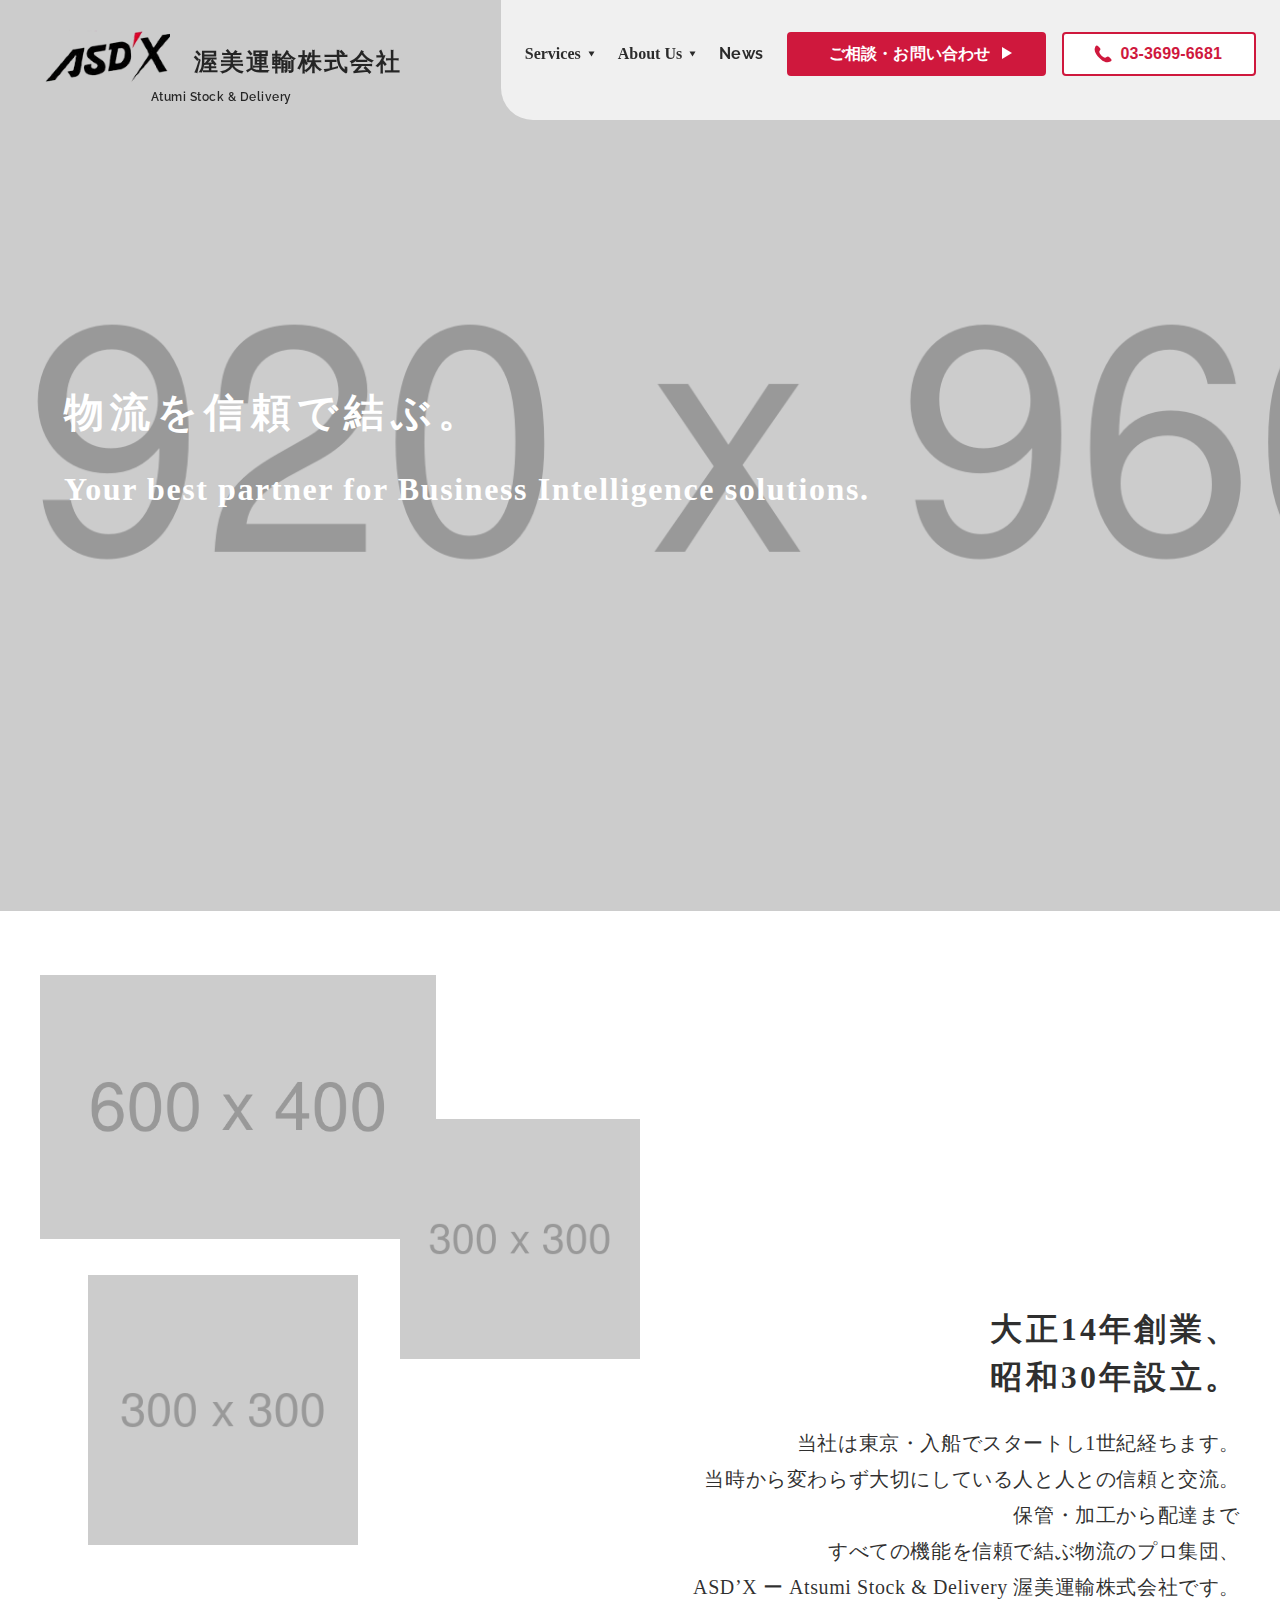
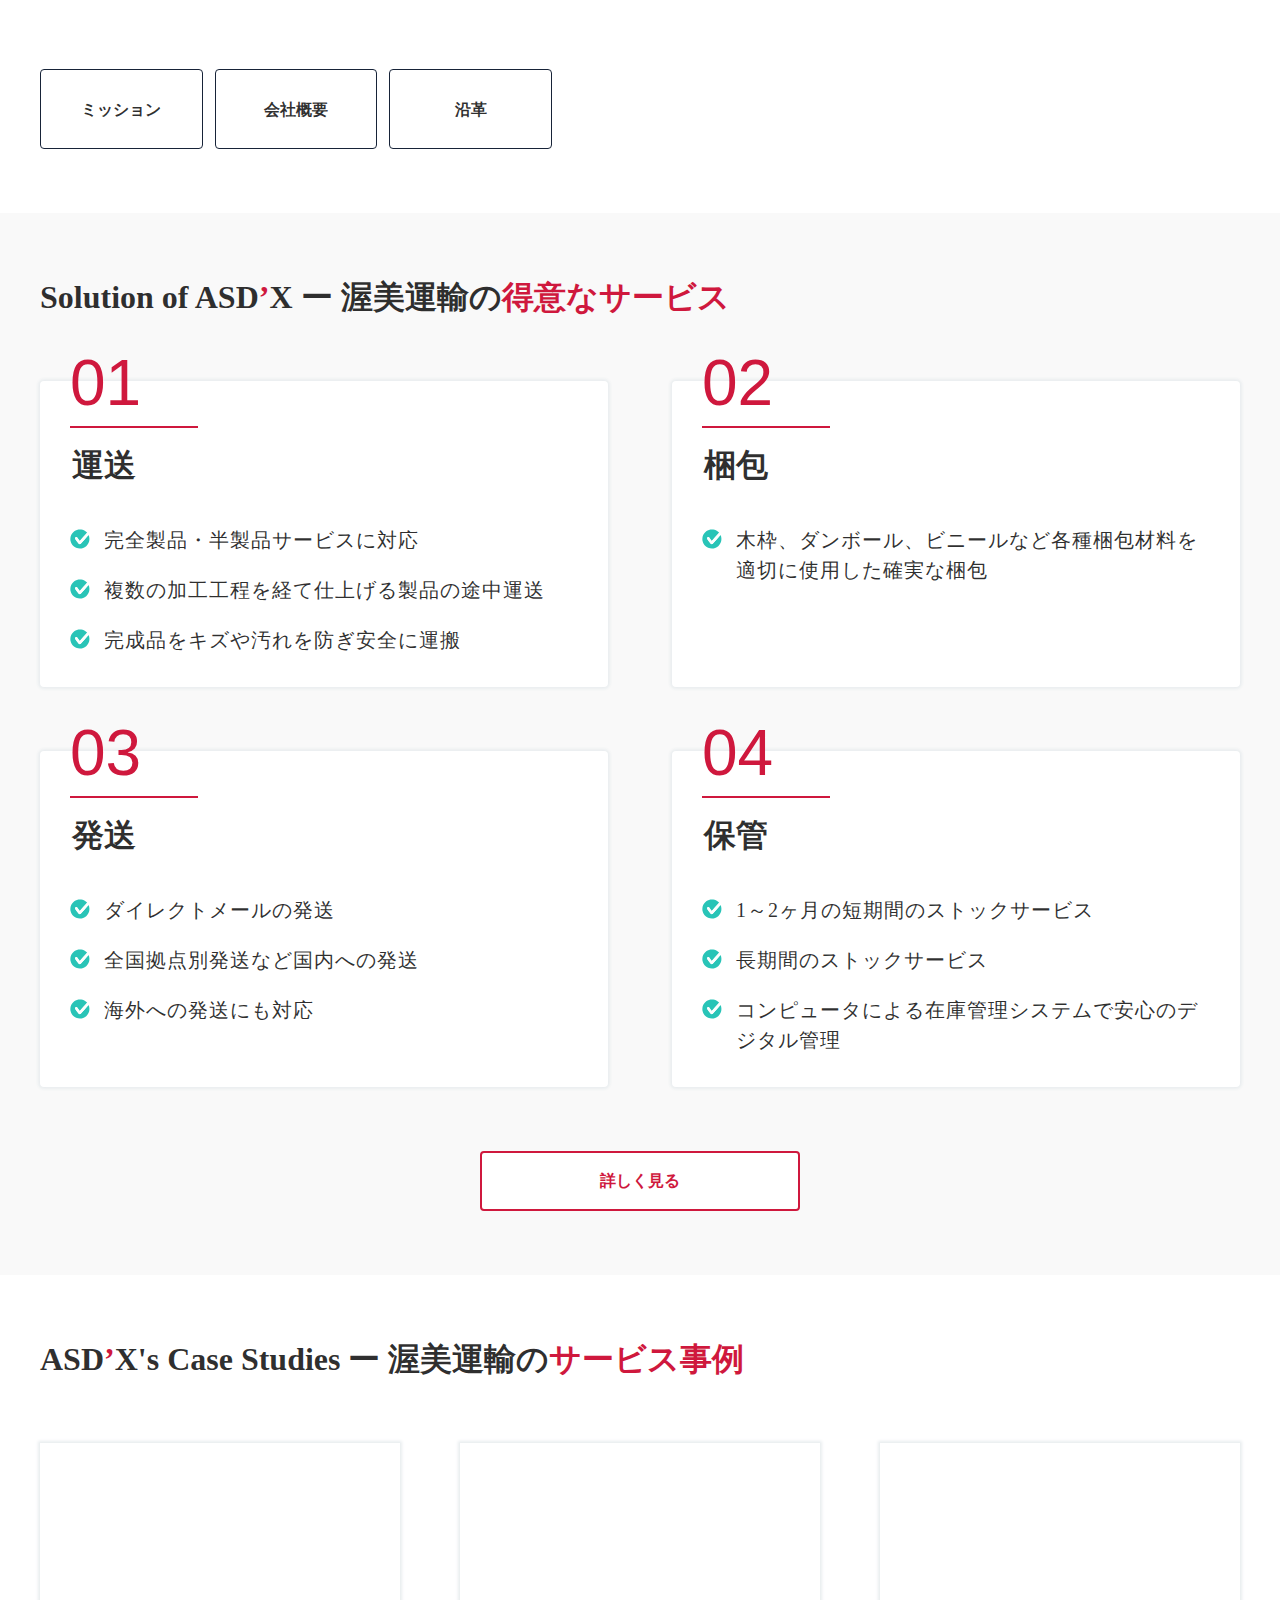
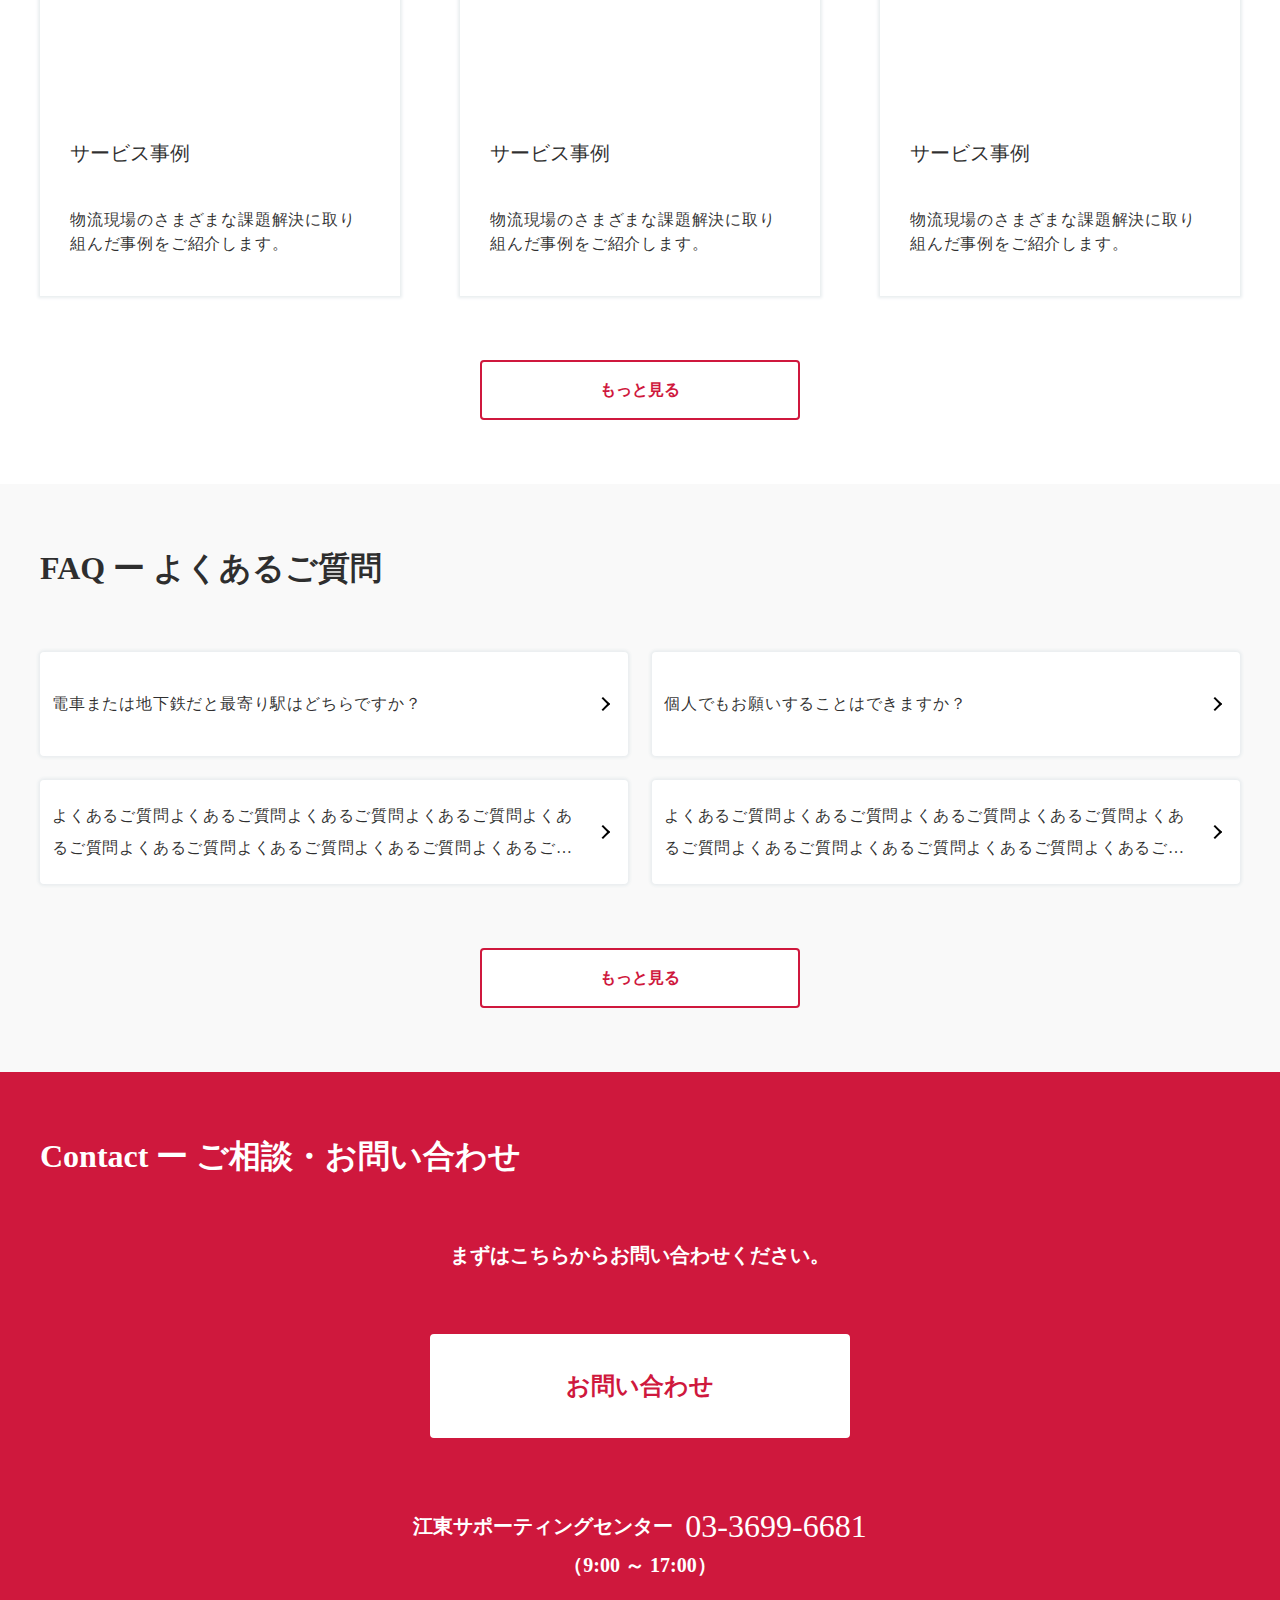
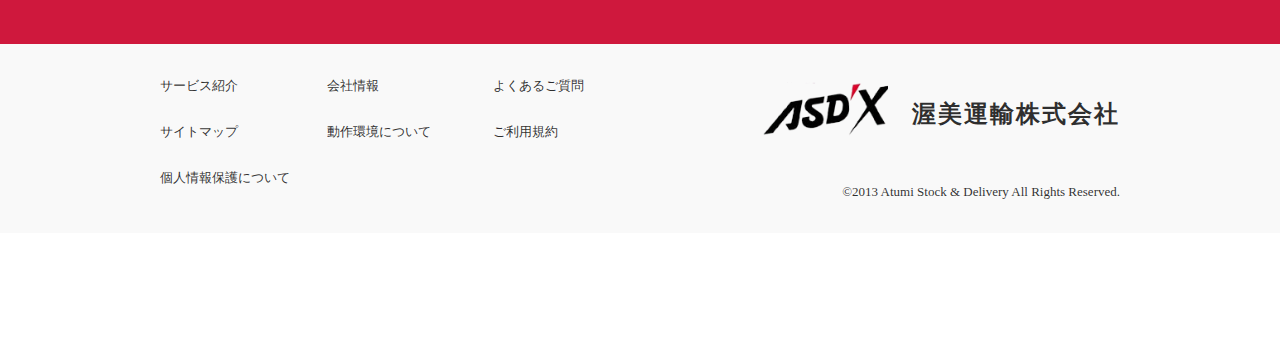
==== commit ce5ff517: "Removed Access section" ====
--- a/index.html
+++ b/index.html
@@ -4,7 +4,7 @@
     <meta charset="UTF-8" />
     <meta name="viewport" content="width=device-width, initial-scale=1.0" />
     <title>
-      渥美運輸株式会社-ASDX 総合物流業 保管管理～梱包・発送（配送）まで
+      渥美運輸株式会社-ASD&#146;X 総合物流業 保管管理～梱包・発送（配送）まで
     </title>
     <link rel="stylesheet" href="css/style.css" />
     <style>
@@ -19,7 +19,7 @@
         <img
           class="c-headerLogo__img"
           src="img/logo.png"
-          alt="渥美運輸株式会社-ASDX"
+          alt="渥美運輸株式会社-ASD&#146;X"
         />
         <span class="c-headerLogo__companyName">渥美運輸株式会社</span>
       </a>
@@ -38,18 +38,18 @@
               </li>
             </ul>
           </li>
-          <li><a href="">News</a></li>
           <li class="c-dropDownMenu">
             <button class="c-dropDownMenu__button">About Us</button>
             <ul class="c-dropDownMenu__menu">
               <li class="c-dropDownMenu__list">
-                <a href="#">ASDXのミッション</a>
+                <a href="#">ASD&#146;Xのミッション</a>
               </li>
               <li class="c-dropDownMenu__list"><a href="#">会社概要</a></li>
               <li class="c-dropDownMenu__list"><a href="#">沿革</a></li>
               <li class="c-dropDownMenu__list"><a href="#">採用情報</a></li>
             </ul>
           </li>
+          <li><a href="">News</a></li>
           <li class="c-headerNavPC__buttons">
             <a href="" class="c-contactLink contact">ご相談・お問い合わせ</a>
             <a href="tel:03-3699-6681" class="c-contactLink tel"
@@ -124,7 +124,7 @@
                 class="c-accordionMenu__panel __close"
               >
                 <li class="c-accordionMenu__panel-list">
-                  <a href="#">ASDXのミッション</a>
+                  <a href="#">ASD&#146;Xのミッション</a>
                 </li>
                 <li class="c-accordionMenu__panel-list">
                   <a href="#">会社概要</a>
@@ -187,12 +187,12 @@
                 <span>大正14年創業、</span>
                 <span>昭和30年設立。</span>
               </h1>
-              <p>当社のスタートは1世紀も前のこと。</p>
+              <p>当社は東京・入船でスタートし1世紀経ちます。</p>
               <p>当時から変わらず大切にしている人と人との信頼と交流。<br /></p>
               <p>
                 保管・加工から配達まで<br />すべての機能を信頼で結ぶ物流のプロ集団、
                 <br />
-                <strong>ASDX</strong> ー Atsumi Stock & Delivery
+                <strong>ASD&#146;X</strong> ー Atsumi Stock & Delivery
                 渥美運輸株式会社です。
               </p>
             </div>
@@ -207,7 +207,9 @@
       <section class="p-top__services">
         <div class="l-container l-container__wide">
           <h1 class="p-top__services-headding">
-            Solution of ASDX <br />ー 渥美運輸の<span>得意なサービス</span>
+            Solution of ASD<span>&#146;</span>X <br />ー 渥美運輸の<span
+              >得意なサービス</span
+            >
           </h1>
           <ul class="p-top__services-cards">
             <li class="p-top__services-cards-item">
@@ -304,7 +306,9 @@
       <section class="p-top__caseStudy">
         <div class="l-container l-container__wide">
           <h1 class="p-top__services-headding">
-            ASDX's Case Studies <br />ー 渥美運輸の<span>サービス事例</span>
+            ASD<span>&#146;</span>X's Case Studies <br />ー 渥美運輸の<span
+              >サービス事例</span
+            >
           </h1>
           <div class="p-top__caseStudy-cases">
             <a class="p-top__caseStudy-item" href="#">
@@ -372,16 +376,32 @@
           <h1 class="p-top__services-headding">FAQ <br />ー よくあるご質問</h1>
           <ul class="p-top__faq-list">
             <li class="c-button__link-textBox">
-              <a href="" height: 80px;><span class="c-button__link-textBox-text">よくあるご質問よくあるご質問よくあるご質問よくあるご質問よくあるご質問よくあるご質問よくあるご質問よくあるご質問よくあるご質問よくあるご質問よくあるご質問よくあるご質問よくあるご質問よくあるご質問よくあるご質問よくあるご質問</span></a>
+              <a href="" style="height: 80px"
+                ><span class="c-button__link-textBox-text"
+                  >電車または地下鉄だと最寄り駅はどちらですか？</span
+                ></a
+              >
             </li>
             <li class="c-button__link-textBox">
-              <a href="" height: 80px;><span class="c-button__link-textBox-text">よくあるご質問よくあるご質問よくあるご質問よくあるご質問よくあるご質問よくあるご質問よくあるご質問よくあるご質問よくあるご質問よくあるご質問よくあるご質問よくあるご質問よくあるご質問よくあるご質問よくあるご質問よくあるご質問</span></a>
+              <a href="" style="height: 80px"
+                ><span class="c-button__link-textBox-text"
+                  >個人でもお願いすることはできますか？</span
+                ></a
+              >
             </li>
             <li class="c-button__link-textBox">
-              <a href="" height: 80px;><span class="c-button__link-textBox-text">よくあるご質問よくあるご質問よくあるご質問よくあるご質問よくあるご質問よくあるご質問よくあるご質問よくあるご質問よくあるご質問よくあるご質問よくあるご質問よくあるご質問よくあるご質問よくあるご質問よくあるご質問よくあるご質問</span></a>
+              <a href="" style="height: 80px"
+                ><span class="c-button__link-textBox-text"
+                  >よくあるご質問よくあるご質問よくあるご質問よくあるご質問よくあるご質問よくあるご質問よくあるご質問よくあるご質問よくあるご質問よくあるご質問よくあるご質問よくあるご質問よくあるご質問よくあるご質問よくあるご質問よくあるご質問</span
+                ></a
+              >
             </li>
             <li class="c-button__link-textBox">
-              <a href="" height: 80px;><span class="c-button__link-textBox-text">よくあるご質問よくあるご質問よくあるご質問よくあるご質問よくあるご質問よくあるご質問よくあるご質問よくあるご質問よくあるご質問よくあるご質問よくあるご質問よくあるご質問よくあるご質問よくあるご質問よくあるご質問よくあるご質問</span></a>
+              <a href="" style="height: 80px"
+                ><span class="c-button__link-textBox-text"
+                  >よくあるご質問よくあるご質問よくあるご質問よくあるご質問よくあるご質問よくあるご質問よくあるご質問よくあるご質問よくあるご質問よくあるご質問よくあるご質問よくあるご質問よくあるご質問よくあるご質問よくあるご質問よくあるご質問</span
+                ></a
+              >
             </li>
           </ul>
           <div class="p-top__faq-viewMorelink">
@@ -390,37 +410,28 @@
         </div>
       </section>
       <section class="p-top__contact">
-          <div class="l-container l-container__wide">
-            <h1 class="p-top__contact-headding">Contact <br />ー お問い合わせ・ご相談</h1>
-            <div class="p-top__contact-inner">
-              <p class="p-top__contact-text">まずはこちらからお問い合わせください。</p>
-              <div class="p-top__contact-button">
-                <a class="c-button__link-cv" href="#">お問い合わせ</a>
-              </div>
-              <div class="p-top__contact-tel">
-                <div class="p-top__contact-tel-wrapper">
-                  <span>江東サポーティングセンター</span><a href="tel:03-3699-6681">03-3699-6681</a>
-                </div>
-                <p class="p-top__contact-tel-receptionHour">
-                  （9:00 ～ 17:00）
-                </p>  
-              </div>
+        <div class="l-container l-container__wide">
+          <h1 class="p-top__contact-headding">
+            Contact <br />ー ご相談・お問い合わせ
+          </h1>
+          <div class="p-top__contact-inner">
+            <p class="p-top__contact-text">
+              まずはこちらからお問い合わせください。
+            </p>
+            <div class="p-top__contact-button">
+              <a class="c-button__link-cv" href="#">お問い合わせ</a>
             </div>
-          </div>
-      </section>
-      <section class="p-top__career">
-        <div class="l-container l-container__wide">
-          <div>
-            <a href="">採用情報</a>
+            <div class="p-top__contact-tel">
+              <div class="p-top__contact-tel-wrapper">
+                <span>江東サポーティングセンター</span
+                ><a href="tel:03-3699-6681">03-3699-6681</a>
+              </div>
+              <p class="p-top__contact-tel-receptionHour">（9:00 ～ 17:00）</p>
+            </div>
           </div>
         </div>
       </section>
     </main>
-    <section class="p-top__news">
-      <div class="l-container l-container__wide">
-        <h1 class="p-top__services-headding">NEWS <br />ー 新着情報</h1>
-      </div>
-    </section>
     <footer class="l-footer">
       <div class="l-container">
         <div class="l-footer__row">
@@ -444,7 +455,7 @@
               <img
                 class="c-headerLogo__img"
                 src="img/logo.png"
-                alt="渥美運輸株式会社-ASDX"
+                alt="渥美運輸株式会社-ASD&#146;X"
               /><span class="c-headerLogo__companyName">渥美運輸株式会社</span>
             </div>
             <p class="l-footer__copyright">
--- a/css/style.css
+++ b/css/style.css
@@ -205,19 +205,24 @@
 }
 .c-button__link-textBox {
   cursor: pointer;
+  display: inline-block;
   background-color: var(--c-bg-base);
   border-radius: var(--rounded-xs);
   box-shadow: 0 0 3px 2px var(--c-focus-shadow);
-  height: 80px;
-  padding: var(--base-size-16) var(--base-size-40) var(--base-size-16) var(--base-size-16);
+  padding: var(--base-size-12) var(--base-size-40) var(--base-size-12) var(--base-size-12);
   position: relative;
 }
 .c-button__link-textBox a {
+  display: flex;
+  text-decoration: none;
+  align-items: center;
+  justify-content: start;
+}
+.c-button__link-textBox-text {
   letter-spacing: 0.05em;
-  text-decoration: none;
   overflow: hidden !important;
   display: -webkit-box;
-  line-height: 1.5;
+  line-height: 2;
   text-overflow: ellipsis;
   -webkit-box-orient: vertical;
   -webkit-line-clamp: 2;
@@ -981,7 +986,7 @@
   flex-direction: row;
   flex-wrap: wrap;
   justify-content: start;
-  height: calc(100vh + var(--base-size-32));
+  height: calc(100svh + var(--base-size-32));
   padding-left: var(--base-size-64);
   width: 100%;
 }
@@ -1011,8 +1016,7 @@
 }
 @media (max-width: 991px) {
   .p-top__hero {
-    height: 100svh;
-    max-height: 100vh;
+    height: calc(100svh + var(--base-size-64));
     padding: 0 15px;
   }
 }
@@ -1569,157 +1573,6 @@
     width: 100%;
   }
 }
-.p-top__news {
-  background-color: var(--c-bg-base);
-  margin: 0 auto;
-  padding: var(--base-size-64) 0;
-}
-.p-top__news-headding {
-  font-size: var(--base-size-32);
-}
-.p-top__news-headding span {
-  color: var(--c-general-primary);
-}
-.p-top__news-headding br {
-  display: none;
-}
-@media (max-width: 991px) {
-  .p-top__news-headding br {
-    display: block;
-  }
-}
-@media (max-width: 991px) {
-  .p-top__news-headding {
-    font-size: var(--base-size-24);
-  }
-}
-.p-top__news-viewMorelink {
-  display: flex;
-  justify-content: center;
-  margin-top: var(--base-size-64);
-}
-@media (max-width: 1119px) {
-  .p-top__news {
-    padding: var(--base-size-64) var(--base-size-24);
-    width: 100%;
-  }
-}
-.p-top__access {
-  position: relative;
-}
-.p-top__access-inner {
-  display: flex;
-  justify-content: center;
-}
-.p-top__access-googleMap {
-  width: 100%;
-  height: 360px;
-  overflow: hidden;
-}
-.p-top__access-googleMap iframe {
-  filter: grayscale(100%);
-  width: 100%;
-  height: 700px;
-  margin-top: -170px;
-}
-.p-top__access-headOffice {
-  width: 50%;
-  background: var(--c-button-primary);
-  padding: 20px 0 0 0;
-  border-bottom: 4px solid var(--c-button-primary);
-  border-right: 2px solid var(--c-button-primary);
-}
-.p-top__access-headOffice dl {
-  width: 600px;
-  min-height: 95px;
-  float: right;
-  padding: 0 60px 0 0;
-  margin: 0 0 20px 0;
-  box-sizing: border-box;
-}
-.p-top__access-headOffice dl dt {
-  float: left;
-  line-height: 60px;
-  font-size: 120%;
-  color: #fff;
-  border-right: 1px solid #fff;
-  padding: 0 20px 0 0;
-}
-.p-top__access-headOffice dl dd {
-  font-size: 85%;
-  line-height: 20px;
-  margin: 0 0 0 180px;
-  color: #fff;
-}
-.p-top__access-salesOffice {
-  width: 50%;
-  background: #000;
-  padding: 20px 0 0 0;
-  border-bottom: 4px solid #000;
-  border-left: 2px solid #000;
-}
-.p-top__access-salesOffice dl {
-  width: 600px;
-  min-height: 95px;
-  padding: 0 0 0 100px;
-  margin: 0 0 20px 0;
-  box-sizing: border-box;
-}
-.p-top__access-salesOffice dl dt {
-  float: left;
-  line-height: 60px;
-  font-size: 120%;
-  color: #fff !important;
-  border-right: 1px solid #fff;
-  padding: 0 20px 0 0;
-}
-.p-top__access-salesOffice dl dd {
-  font-size: 85%;
-  line-height: 20px;
-  margin: 0 0 0 160px;
-  color: #fff;
-}
-@media (max-width: 1119px) {
-  .p-top__access {
-    padding: var(--base-size-64) var(--base-size-24);
-    width: 100%;
-  }
-}
-.p-top__carerre {
-  background-color: var(--c-bg-base);
-  margin: 0 auto;
-  padding: var(--base-size-64) 0;
-}
-.p-top__carerre-headding {
-  font-size: var(--base-size-32);
-}
-.p-top__carerre-headding span {
-  color: var(--c-general-primary);
-}
-.p-top__carerre-headding br {
-  display: none;
-}
-@media (max-width: 991px) {
-  .p-top__carerre-headding br {
-    display: block;
-  }
-}
-@media (max-width: 991px) {
-  .p-top__carerre-headding {
-    font-size: var(--base-size-24);
-  }
-}
-.p-top__carerre-viewMorelink {
-  display: flex;
-  justify-content: center;
-  margin-top: var(--base-size-64);
-}
-@media (max-width: 1119px) {
-  .p-top__carerre {
-    padding: var(--base-size-64) var(--base-size-24);
-    width: 100%;
-  }
-}
 
 .u-m__t-8 {
   margin-top: var(--base-size-16);
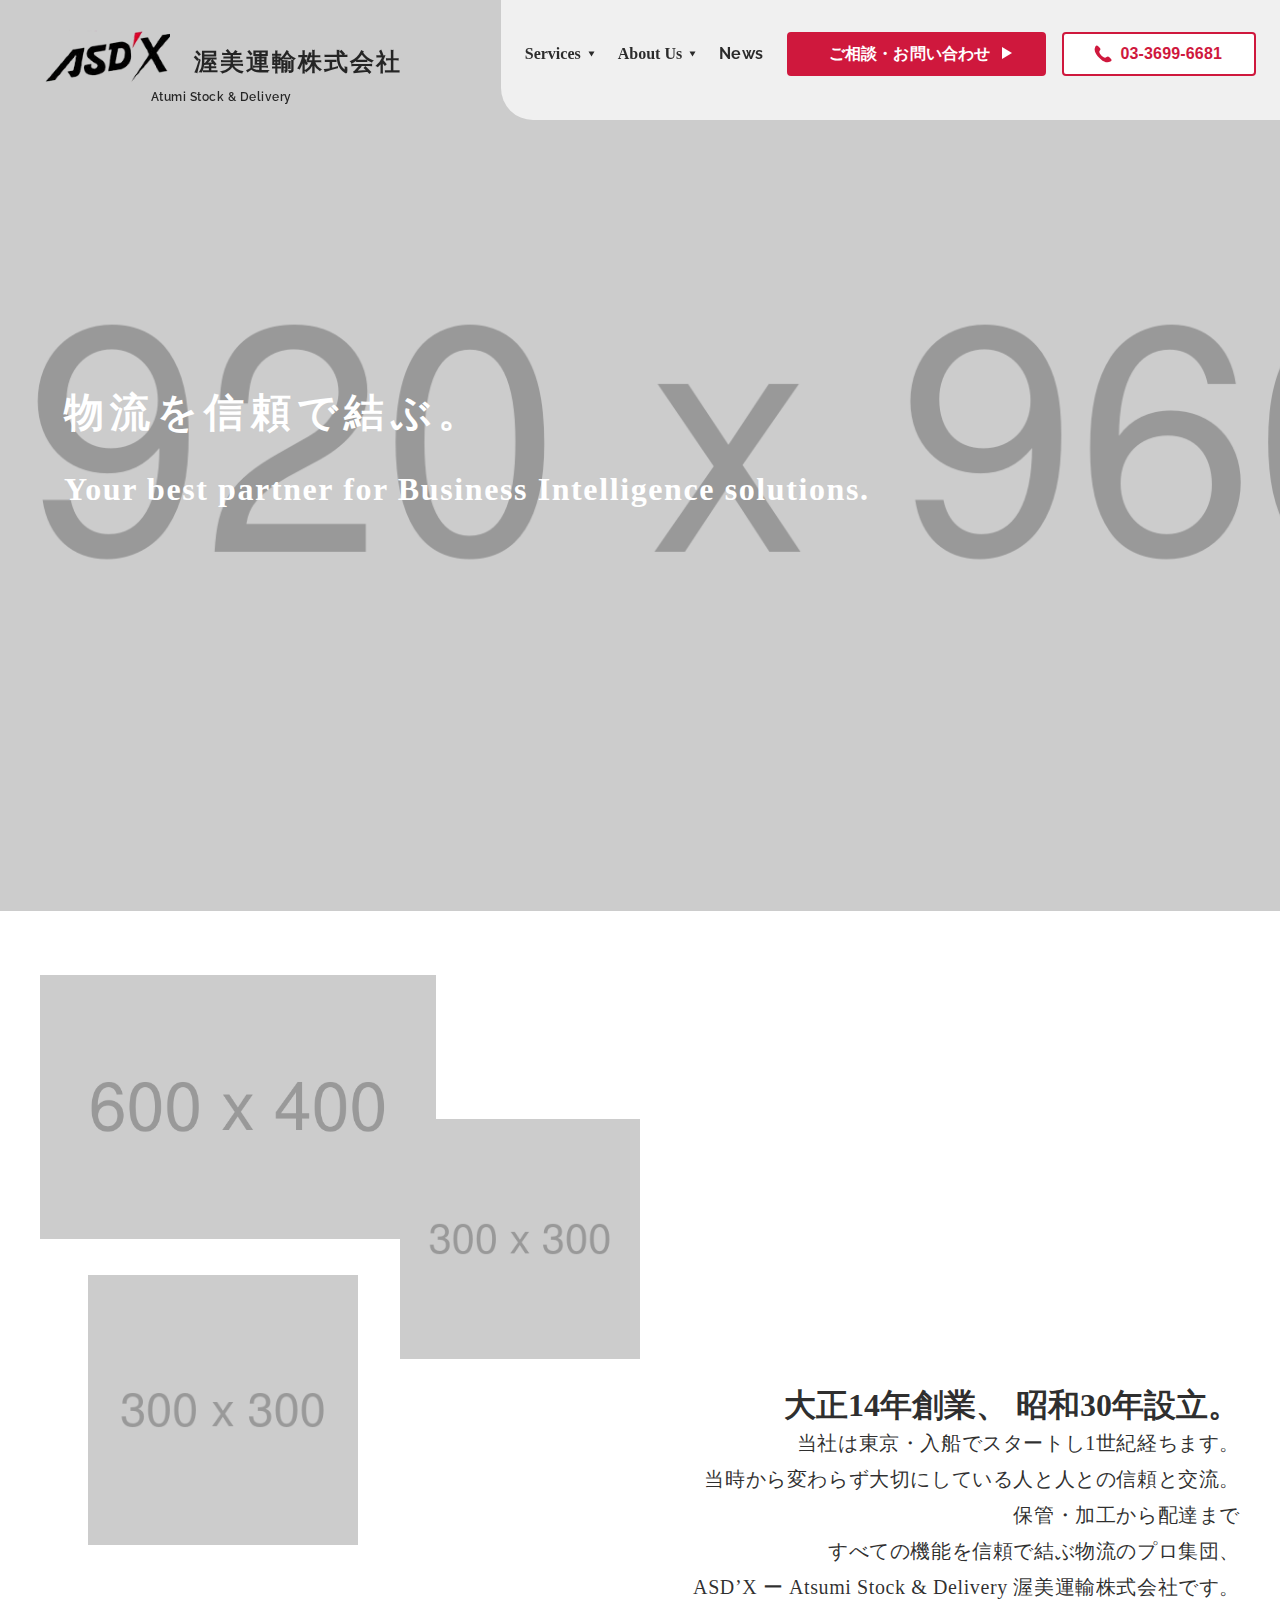
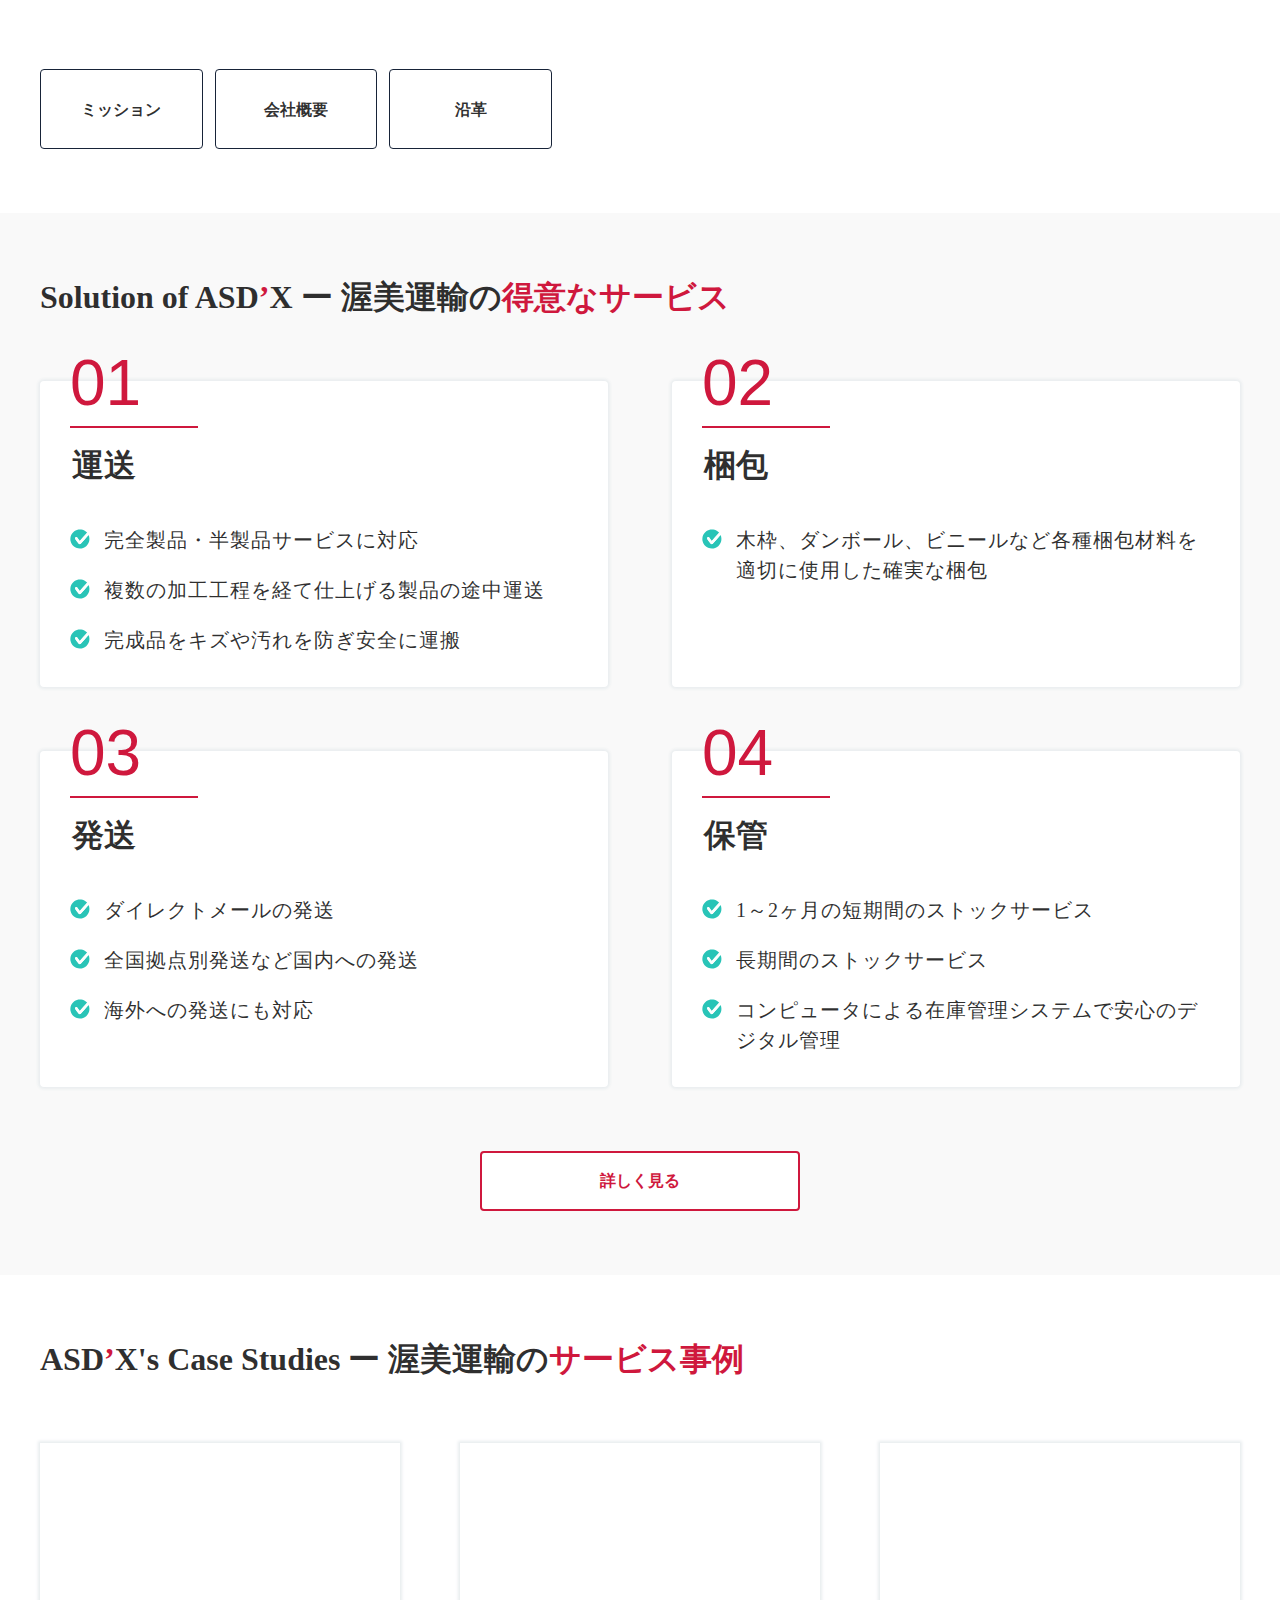
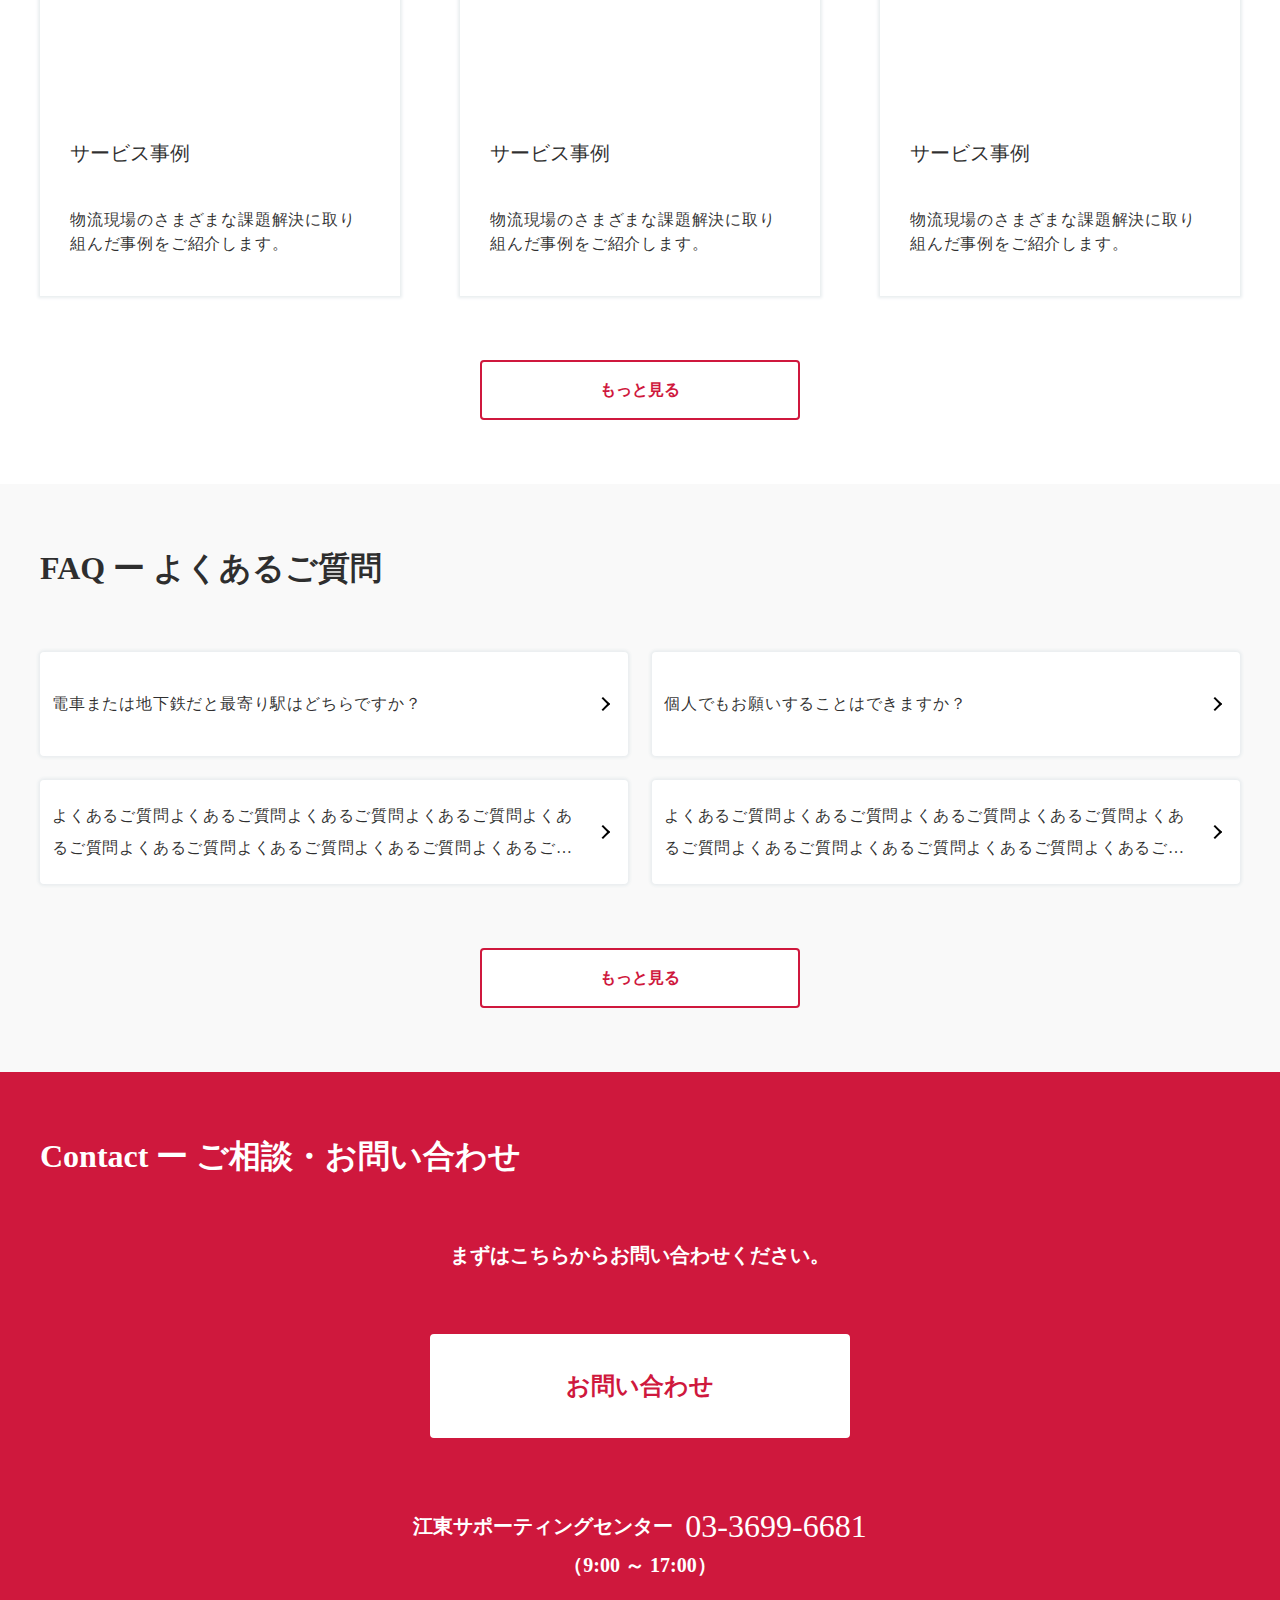
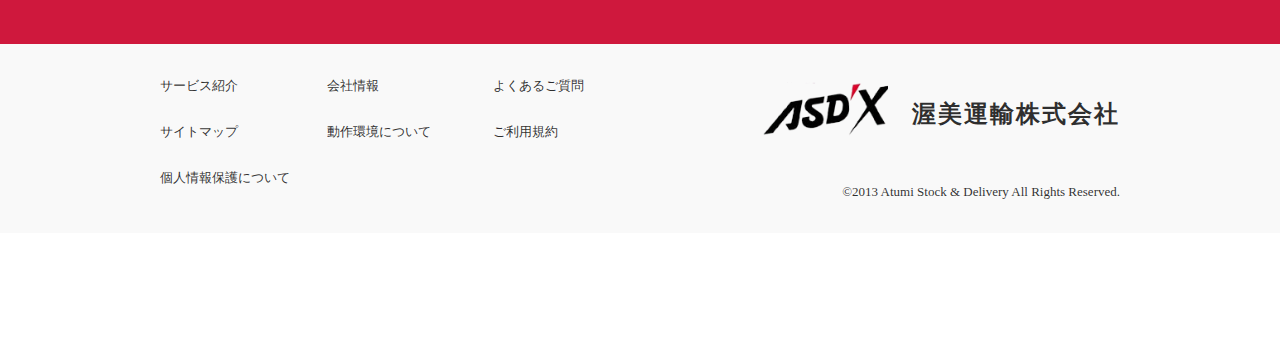
==== commit e39aa1f9: "Add faq and contact page." ====
--- a/index.html
+++ b/index.html
@@ -7,11 +7,6 @@
       渥美運輸株式会社-ASD&#146;X 総合物流業 保管管理～梱包・発送（配送）まで
     </title>
     <link rel="stylesheet" href="css/style.css" />
-    <style>
-      body.modal-open {
-        overflow: hidden;
-      }
-    </style>
   </head>
   <body>
     <header class="l-header">
@@ -51,7 +46,7 @@
           </li>
           <li><a href="">News</a></li>
           <li class="c-headerNavPC__buttons">
-            <a href="" class="c-contactLink contact">ご相談・お問い合わせ</a>
+            <a href="/contact/" class="c-contactLink contact">ご相談・お問い合わせ</a>
             <a href="tel:03-3699-6681" class="c-contactLink tel"
               >03-3699-6681</a
             >
@@ -80,7 +75,7 @@
       >
         <div class="c-headerNavSmart__inner">
           <div class="c-headerNavSmart__buttons">
-            <a href="" class="c-contactLink contact">ご相談・お問い合わせ</a>
+            <a href="/contact/" class="c-contactLink contact">ご相談・お問い合わせ</a>
             <a href="tel:03-3699-6681" class="c-contactLink tel"
               >03-3699-6681</a
             >
@@ -419,7 +414,7 @@
               まずはこちらからお問い合わせください。
             </p>
             <div class="p-top__contact-button">
-              <a class="c-button__link-cv" href="#">お問い合わせ</a>
+              <a class="c-button__link-cv" href="/contact/">お問い合わせ</a>
             </div>
             <div class="p-top__contact-tel">
               <div class="p-top__contact-tel-wrapper">
--- a/css/style.css
+++ b/css/style.css
@@ -51,81 +51,33 @@
   transform: rotate(135deg);
 }
 
-.c-contactLink {
-  display: inline-block;
-  border-radius: var(--rounded-xs);
-  cursor: pointer;
-  white-space: nowrap;
-}
-.c-contactLink.contact, .c-contactLink.tel {
+.c-breadcrumb {
+  list-style: none;
+  margin-top: var(--base-size-12);
+}
+.c-breadcrumb li {
+  display: inline;
+  position: relative;
+}
+.c-breadcrumb li:not(:last-child) {
+  margin-right: var(--base-size-32);
+  font-weight: 600;
+}
+.c-breadcrumb li:not(:last-child)::after {
+  content: "";
+  position: absolute;
+  right: -16px;
+  top: 8px;
+  transform: translateY(-40%);
+  width: var(--base-size-8);
+  height: var(--base-size-8);
+  border: solid #000;
+  border-width: 1px 1px 0 0;
+  transform: rotate(45deg);
+}
+.c-breadcrumb li a {
+  color: inherit;
   text-decoration: none;
-  text-align: center;
-  font-family: sans-serif;
-  border: 2px solid;
-}
-.c-contactLink.contact {
-  color: var(--c-button-secondary);
-  background-color: var(--c-button-primary);
-  border-color: var(--c-button-primary);
-  padding: 0.5em 2em 0.5em 2.5em;
-}
-.c-contactLink.contact::after {
-  content: "";
-  display: inline-block;
-  line-height: 1;
-  width: 0;
-  height: 0;
-  border-style: solid;
-  border-color: transparent;
-  border-width: 0.375em 0.64952em;
-  border-left-color: currentColor;
-  border-right: 0;
-  margin-left: var(--base-size-12);
-}
-.c-contactLink.tel {
-  color: var(--c-button-primary);
-  background-color: var(--c-button-secondary);
-  border-color: var(--c-button-primary);
-  padding: 0.5em 2em 0.5em 3.5em;
-  position: relative;
-}
-.c-contactLink.tel::before {
-  content: "";
-  display: inline-block;
-  width: 20px;
-  height: 20px;
-  background-image: url("../img/telephone.svg");
-  position: absolute;
-  left: 15%;
-  transform: translateX(-15%);
-  top: 50%;
-  transform: translateY(-50%);
-}
-.c-contactLink.tel::after {
-  content: "";
-  display: none;
-}
-.c-contactLink:hover {
-  opacity: 0.7;
-}
-@media (max-width: 1119px) {
-  .c-contactLink.contact, .c-contactLink.tel {
-    border-radius: var(--rounded-xs);
-    font-size: var(--base-size-12);
-  }
-  .c-contactLink.tel::before {
-    width: var(--base-size-16);
-    height: var(--base-size-16);
-  }
-}
-@media (max-width: 991px) {
-  .c-contactLink.contact {
-    padding: 0.5em 2em 0.5em 2em;
-  }
-  .c-contactLink.contact::after {
-    content: "";
-    display: none;
-  }
 }
 
 .c-button__link-cv {
@@ -284,6 +236,83 @@
   }
 }
 
+.c-contactLink {
+  display: inline-block;
+  border-radius: var(--rounded-xs);
+  cursor: pointer;
+  white-space: nowrap;
+}
+.c-contactLink.contact, .c-contactLink.tel {
+  text-decoration: none;
+  text-align: center;
+  font-family: sans-serif;
+  border: 2px solid;
+}
+.c-contactLink.contact {
+  color: var(--c-button-secondary);
+  background-color: var(--c-button-primary);
+  border-color: var(--c-button-primary);
+  padding: 0.5em 2em 0.5em 2.5em;
+}
+.c-contactLink.contact::after {
+  content: "";
+  display: inline-block;
+  line-height: 1;
+  width: 0;
+  height: 0;
+  border-style: solid;
+  border-color: transparent;
+  border-width: 0.375em 0.64952em;
+  border-left-color: currentColor;
+  border-right: 0;
+  margin-left: var(--base-size-12);
+}
+.c-contactLink.tel {
+  color: var(--c-button-primary);
+  background-color: var(--c-button-secondary);
+  border-color: var(--c-button-primary);
+  padding: 0.5em 2em 0.5em 3.5em;
+  position: relative;
+}
+.c-contactLink.tel::before {
+  content: "";
+  display: inline-block;
+  width: 20px;
+  height: 20px;
+  background-image: url("../img/telephone.svg");
+  position: absolute;
+  left: 15%;
+  transform: translateX(-15%);
+  top: 50%;
+  transform: translateY(-50%);
+}
+.c-contactLink.tel::after {
+  content: "";
+  display: none;
+}
+.c-contactLink:hover {
+  opacity: 0.7;
+}
+@media (max-width: 1119px) {
+  .c-contactLink.contact, .c-contactLink.tel {
+    border-radius: var(--rounded-xs);
+    font-size: var(--base-size-12);
+  }
+  .c-contactLink.tel::before {
+    width: var(--base-size-16);
+    height: var(--base-size-16);
+  }
+}
+@media (max-width: 991px) {
+  .c-contactLink.contact {
+    padding: 0.5em 2em 0.5em 2em;
+  }
+  .c-contactLink.contact::after {
+    content: "";
+    display: none;
+  }
+}
+
 .c-dropDownMenu__button::after {
   content: "";
   display: inline-block;
@@ -606,6 +635,62 @@
   opacity: 1;
 }
 
+.c-progressSteps {
+  position: relative;
+  margin: 0;
+  padding: 0;
+  display: flex;
+  flex-wrap: wrap;
+  justify-content: space-between;
+}
+.c-progressSteps li {
+  position: relative;
+  list-style-type: none;
+  text-align: center;
+  text-transform: uppercase;
+  width: 33.333%;
+  color: #999999;
+  font-weight: bold;
+  counter-increment: steps;
+}
+.c-progressSteps li:before {
+  display: block;
+  width: 26px;
+  height: 26px;
+  margin: 7px auto 20px auto;
+  content: "";
+  line-height: 26px;
+  font-size: 12px;
+  text-align: center;
+  border-radius: 50%;
+  background-color: #F5F5F5;
+  content: counter(steps);
+  position: relative;
+  z-index: 1;
+}
+.c-progressSteps li:after {
+  position: absolute;
+  top: 15px;
+  left: -50%;
+  width: 100%;
+  height: 2px;
+  content: "";
+  background-color: #F5F5F5;
+}
+.c-progressSteps li:first-child:after {
+  content: none;
+}
+.c-progressSteps li.active, .c-progressSteps li.complete {
+  color: #29C4B7;
+}
+.c-progressSteps li.active:before, .c-progressSteps li.complete:before {
+  background-color: #29C4B7;
+  color: #FFF;
+}
+.c-progressSteps li.active:after, .c-progressSteps li.complete:after {
+  background-color: #29C4B7;
+}
+
 *,
 *::before,
 *::after {
@@ -723,6 +808,10 @@
   color: var(--c-bext-body);
   font-family: --font-base;
   box-sizing: border-box;
+}
+
+body.modal-open {
+  overflow: hidden;
 }
 
 @font-face {
@@ -778,7 +867,7 @@
   --c-bg-neutral: var(--c-gray-300);
   --c-bg-neutral-lighter: var(--c-gray-200);
   --c-bg-neutral-lightest: var(--c-gray-100);
-  --c-bg-primary: #172338;
+  --c-bg-primary: var(--c-red-100);
   --c-bg-primary-lighter: var(--c-red-200);
   --c-bg-primary-lightest: var(--c-red-100);
   --c-bg-secondary: #172338;
@@ -977,6 +1066,398 @@
   }
 }
 
+.p-contact {
+  background-color: var(--c-bg-neutral-lighter);
+  margin-top: var(--base-size-128);
+  padding: var(--base-size-64) 0;
+}
+.p-contact__breadcrumb {
+  background-color: var(--c-bg-neutral-lighter);
+  border-bottom: 3px solid var(--c-border-lightest);
+  padding: var(--base-size-64) 0 var(--base-size-16) var(--base-size-24);
+}
+@media (max-width: 1119px) {
+  .p-contact {
+    padding: var(--base-size-64) var(--base-size-24);
+    width: 100%;
+  }
+}
+.p-contact-headding {
+  font-size: var(--base-size-32);
+}
+.p-contact-headding span {
+  color: var(--c-general-primary);
+}
+.p-contact-headding br {
+  display: none;
+}
+@media (max-width: 991px) {
+  .p-contact-headding br {
+    display: block;
+  }
+}
+@media (max-width: 991px) {
+  .p-contact-headding {
+    font-size: var(--base-size-24);
+  }
+}
+.p-contact__tel {
+  background-color: var(--c-bg-base);
+  border-radius: var(--rounded-xs);
+  padding: var(--base-size-64) var(--base-size-80);
+  margin-top: var(--base-size-64);
+}
+@media (max-width: 1119px) {
+  .p-contact__tel {
+    padding: var(--base-size-64) var(--base-size-24);
+  }
+}
+.p-contact__tel-inner {
+  display: flex;
+  margin-top: var(--base-size-16);
+  justify-content: space-between;
+}
+@media (max-width: 1119px) {
+  .p-contact__tel-inner {
+    flex-direction: column;
+  }
+}
+.p-contact__tel-reception p {
+  font-size: var(--base-size-20);
+  line-height: 1.7rem;
+}
+@media (max-width: 1119px) {
+  .p-contact__tel-reception p {
+    font-size: var(--base-size-16);
+  }
+}
+.p-contact__tel-reception p br {
+  display: none;
+}
+@media (max-width: 1119px) {
+  .p-contact__tel-reception p br {
+    display: block;
+  }
+}
+@media (max-width: 1119px) {
+  .p-contact__tel-number {
+    margin-top: var(--base-size-32);
+  }
+}
+.p-contact__tel-number a {
+  font-size: var(--base-size-40);
+  font-weight: 600;
+  text-decoration: none;
+}
+@media (max-width: 1119px) {
+  .p-contact__tel-number a {
+    font-size: var(--base-size-36);
+  }
+}
+.p-contact__tel-number a:hover, .p-contact__tel-number a:focus {
+  opacity: 0.8;
+}
+.p-contact__mail {
+  background-color: var(--c-bg-base);
+  border-radius: var(--rounded-xs);
+  padding: var(--base-size-64) var(--base-size-80);
+  margin-top: var(--base-size-64);
+}
+@media (max-width: 1119px) {
+  .p-contact__mail {
+    padding: var(--base-size-64) var(--base-size-24);
+  }
+}
+.p-contact__mail-agreement-agree {
+  text-align: center;
+}
+.p-contact__mail-agreement-agree input[type=text], .p-contact__mail-agreement-agree label {
+  font-size: var(--base-size-20);
+}
+@media (max-width: 991px) {
+  .p-contact__mail-agreement-agree input[type=text], .p-contact__mail-agreement-agree label {
+    font-size: var(--base-size-16);
+  }
+}
+.p-contact__mail-agreement-agree input[type=text]:hover, .p-contact__mail-agreement-agree label:hover {
+  opacity: 0.8;
+}
+.p-contact__mail-agreement-disagree {
+  text-align: center;
+}
+.p-contact__mail-agreement-disagree a {
+  display: inline-block;
+  font-size: var(--base-size-16);
+  margin-top: var(--base-size-16);
+  text-decoration: none;
+}
+@media (max-width: 991px) {
+  .p-contact__mail-agreement-disagree a {
+    font-size: 14px;
+  }
+}
+.p-contact__mail-agreement-disagree a:hover {
+  opacity: 0.8;
+}
+.p-contact__mail-businessHour {
+  font-size: var(--base-size-20);
+  margin-top: var(--base-size-16);
+}
+@media (max-width: 1119px) {
+  .p-contact__mail-businessHour {
+    font-size: var(--base-size-16);
+  }
+}
+.p-contact__mail-policy {
+  margin-top: var(--base-size-64);
+}
+.p-contact__mail-policy h3 {
+  font-size: var(--base-size-20);
+  margin-bottom: var(--base-size-8);
+}
+@media (max-width: 1119px) {
+  .p-contact__mail-policy h3 {
+    font-size: var(--base-size-16);
+  }
+}
+.p-contact__mail-policy ol {
+  list-style: decimal-leading-zero;
+  margin-left: var(--base-size-48);
+}
+.p-contact__mail-policy ol li {
+  margin-bottom: var(--base-size-4);
+}
+.p-contact__mail-policy section {
+  margin-bottom: var(--base-size-36);
+}
+.p-contact__mail-policy p {
+  line-height: 1.7rem;
+  margin-bottom: var(--base-size-8);
+}
+.p-contact__mail-policy-heading {
+  display: inline-block;
+  border: 1px solid var(--c-general-primary);
+  background-color: var(--c-button-secondary);
+  border-color: var(--c-button-primary);
+  color: var(--c-general-primary);
+  padding: 0.5em 2em 0.5em 2em;
+  margin-bottom: var(--base-size-32) !important;
+  border-radius: var(--rounded-xs);
+  white-space: nowrap;
+}
+@media (max-width: 1119px) {
+  .p-contact__mail-policy-heading {
+    font-size: var(--base-size-16) !important;
+    padding: var(--base-size-12) var(--base-size-16);
+  }
+}
+.p-contact__mail-send {
+  margin-top: var(--base-size-64);
+  text-align: center;
+}
+.p-contact__mail-send-button {
+  display: inline-block;
+  text-align: center;
+  vertical-align: middle;
+  text-decoration: none;
+  padding: var(--base-size-16) var(--base-size-64);
+  font-weight: bold;
+  background-color: var(--c-general-primary);
+  border-radius: var(--rounded-xs);
+  color: var(--c-button-secondary);
+  cursor: pointer;
+  position: relative;
+  overflow: hidden;
+  z-index: 1;
+  width: 320px;
+}
+@media (max-width: 991px) {
+  .p-contact__mail-send-button {
+    width: 100%;
+  }
+}
+.p-contact__mail-send-button.--disabled {
+  background-color: #cccccc;
+  color: #666666;
+  pointer-events: none;
+}
+.p-contact__mail-send-button:hover {
+  opacity: 0.8;
+}
+
+.p-faq__breadcrumb {
+  background-color: var(--c-bg-base);
+  padding: var(--base-size-64) 0 var(--base-size-16) 0;
+}
+@media (max-width: 1119px) {
+  .p-faq__breadcrumb {
+    padding: var(--base-size-64) 0 var(--base-size-16) var(--base-size-24);
+  }
+}
+.p-faq__contact {
+  padding: var(--base-size-64) 0;
+}
+@media (max-width: 1119px) {
+  .p-faq__contact {
+    padding: var(--base-size-64) var(--base-size-24);
+    width: 100%;
+  }
+}
+.p-faq__contact-link-textBox {
+  cursor: pointer;
+  display: inline-block;
+  background-color: var(--c-bg-primary);
+  border-radius: var(--rounded-xs);
+  box-shadow: 0 0 3px 2px var(--c-focus-shadow);
+  padding: var(--base-size-12) var(--base-size-40) var(--base-size-12) var(--base-size-12);
+  position: relative;
+  width: 100%;
+}
+.p-faq__contact-link-textBox a {
+  display: flex;
+  text-decoration: none;
+  align-items: center;
+  justify-content: start;
+}
+.p-faq__contact-link-textBox-text {
+  color: var(--c-text-low-priority);
+  font-size: var(--base-size-20);
+  font-weight: 600;
+  letter-spacing: 0.05em;
+  overflow: hidden !important;
+  display: -webkit-box;
+  line-height: 2;
+  text-overflow: ellipsis;
+  -webkit-box-orient: vertical;
+  -webkit-line-clamp: 2;
+  box-sizing: border-box;
+  width: 100%;
+  text-align: center;
+}
+.p-faq__contact-link-textBox::after {
+  content: "";
+  position: absolute;
+  right: var(--base-size-20);
+  top: 45%;
+  transform: translateY(-45%);
+  width: 10px;
+  height: 10px;
+  border: solid var(--c-text-low-priority);
+  border-width: 2px 2px 0 0;
+  transform: rotate(45deg);
+}
+.p-faq__contact-link-textBox:hover, .p-faq__contact-link-textBox:active, .p-faq__contact-link-textBox:focus {
+  box-shadow: 0 0 6px 4px var(--c-focus-shadow);
+  opacity: 0.8;
+}
+.p-faq__list {
+  background-color: var(--c-bg-neutral-lighter);
+  padding: var(--base-size-64) 0;
+  margin-top: var(--base-size-128);
+}
+@media (max-width: 1119px) {
+  .p-faq__list {
+    padding: var(--base-size-64) var(--base-size-24);
+    width: 100%;
+  }
+}
+.p-faq__list-headding {
+  font-size: var(--base-size-32);
+}
+.p-faq__list-headding span {
+  color: var(--c-general-primary);
+}
+.p-faq__list-headding br {
+  display: none;
+}
+@media (max-width: 991px) {
+  .p-faq__list-headding br {
+    display: block;
+  }
+}
+@media (max-width: 991px) {
+  .p-faq__list-headding {
+    font-size: var(--base-size-24);
+  }
+}
+.p-faq__list-accordion {
+  width: 100%;
+  margin-bottom: var(--base-size-12);
+  position: relative;
+  cursor: pointer;
+  display: inline-block;
+  background-color: var(--c-bg-base);
+  border-radius: var(--rounded-xs);
+  box-shadow: 0 0 3px 2px var(--c-focus-shadow);
+  padding: var(--base-size-16) var(--base-size-16) var(--base-size-16) var(--base-size-16);
+  position: relative;
+}
+@media (max-width: 991px) {
+  .p-faq__list-accordion {
+    padding: var(--base-size-32) var(--base-size-16) var(--base-size-32) var(--base-size-16);
+  }
+}
+.p-faq__list-accordion-question {
+  color: var(--c-bext-body);
+  font-weight: 600;
+  font-size: var(--base-size-24);
+}
+.p-faq__list-accordion-trigger {
+  position: relative;
+  color: #000;
+  width: 100%;
+  height: 65px;
+  line-height: 1.5;
+  display: flex;
+  align-items: center;
+  background: none;
+  border: none;
+  text-align: left;
+  text-wrap: wrap;
+  padding-right: var(--base-size-32);
+  cursor: pointer;
+}
+@media (max-width: 991px) {
+  .p-faq__list-accordion-trigger {
+    font-size: var(--base-size-20);
+  }
+}
+.p-faq__list-accordion-trigger-icon {
+  position: absolute;
+  top: 50%;
+  right: 0;
+  width: 10px;
+  height: 10px;
+  margin: auto;
+  border: solid #000;
+  border-width: 2px 2px 0 0;
+  transform: rotate(-45deg);
+  transition: transform 0.3s;
+}
+.p-faq__list-accordion-trigger[aria-expanded=true] .p-faq__list-accordion-trigger-icon {
+  transform: rotate(135deg);
+}
+.p-faq__list-accordion-answer {
+  display: flex;
+  flex-direction: column;
+  height: auto;
+  opacity: 1;
+  visibility: visible;
+  margin-top: var(--base-size-12);
+  padding-bottom: var(--base-size-12);
+  padding-top: var(--base-size-12);
+}
+.p-faq__list-accordion-answer.--closed {
+  height: 0;
+  opacity: 0;
+  visibility: hidden;
+  padding: 0;
+  margin-top: 0;
+}
+.p-faq__list-accordions {
+  margin-top: var(--base-size-64);
+}
+
 .p-top__hero {
   align-items: center;
   background: url(../img/hero.png) no-repeat;
@@ -1067,10 +1548,10 @@
   margin-left: auto;
   text-align: right;
 }
-.p-top__about-messages h1 {
+.p-top__about-messages h2 {
   margin-bottom: var(--base-size-24);
 }
-.p-top__about-messages h1 span {
+.p-top__about-messages h2 span {
   display: block;
   font-weight: 700;
   line-height: 1.5;
@@ -1078,7 +1559,7 @@
   font-size: var(--base-size-32);
 }
 @media (max-width: 991px) {
-  .p-top__about-messages h1 span {
+  .p-top__about-messages h2 span {
     font-size: var(--base-size-24);
   }
 }
@@ -1442,6 +1923,12 @@
   margin: 0 auto;
   padding: var(--base-size-64) 0;
 }
+@media (max-width: 1119px) {
+  .p-top__faq {
+    padding: var(--base-size-64) var(--base-size-24);
+    width: 100%;
+  }
+}
 .p-top__faq-headding {
   font-size: var(--base-size-32);
 }
@@ -1476,12 +1963,6 @@
   display: flex;
   justify-content: center;
   margin-top: var(--base-size-64);
-}
-@media (max-width: 1119px) {
-  .p-top__faq {
-    padding: var(--base-size-64) var(--base-size-24);
-    width: 100%;
-  }
 }
 .p-top__contact {
   background-color: var(--c-general-primary);
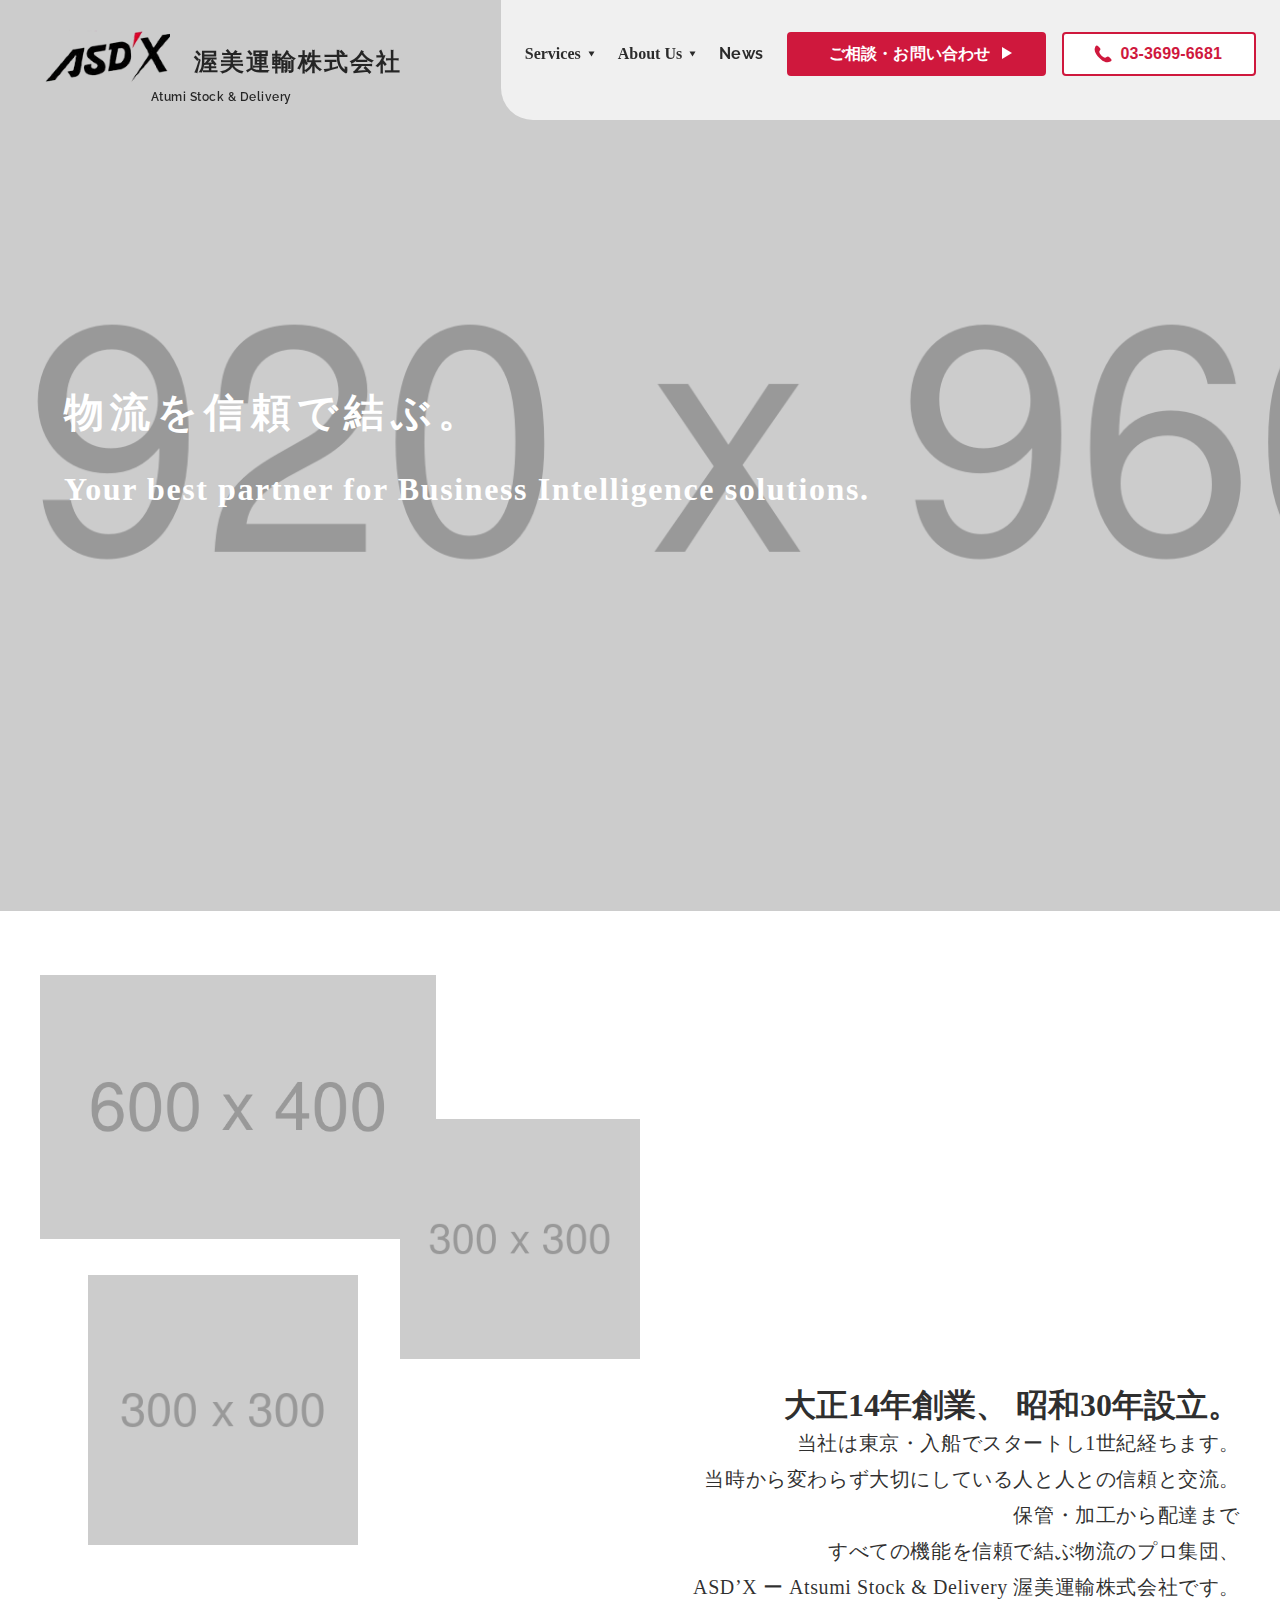
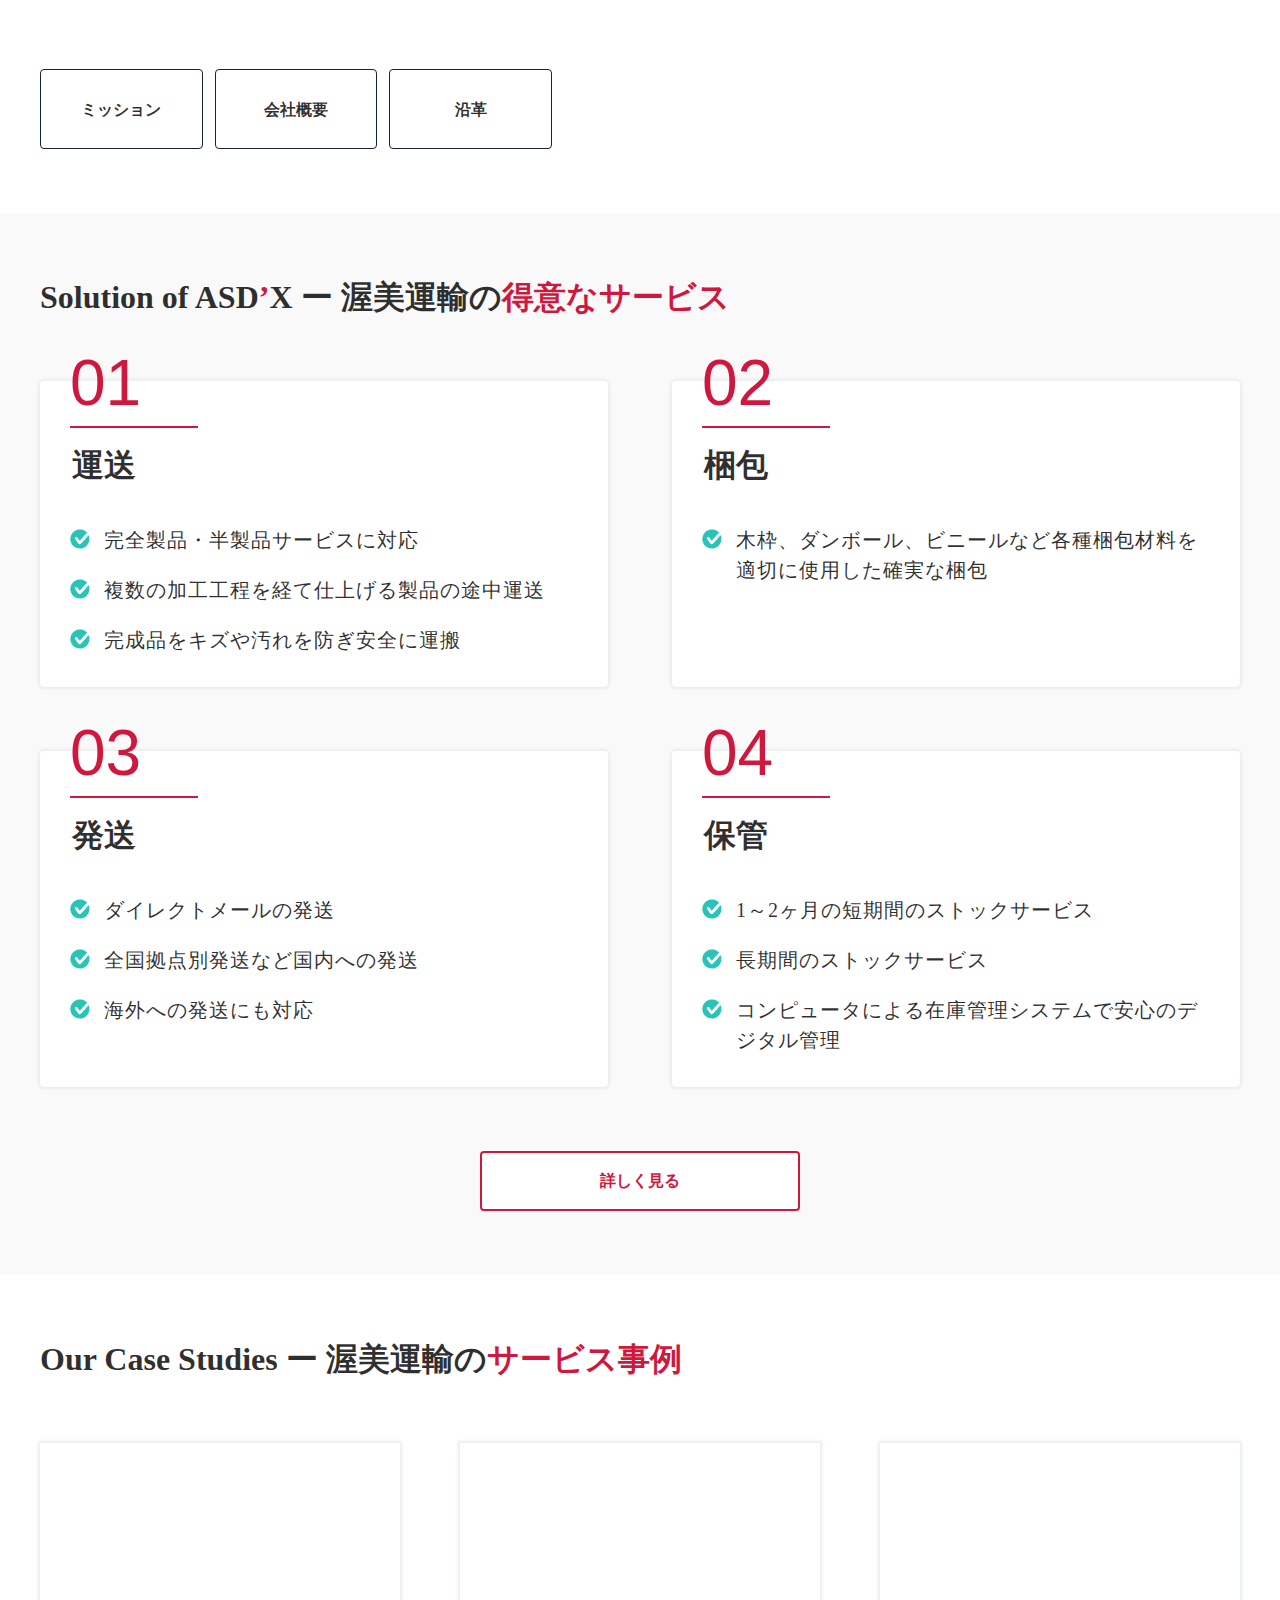
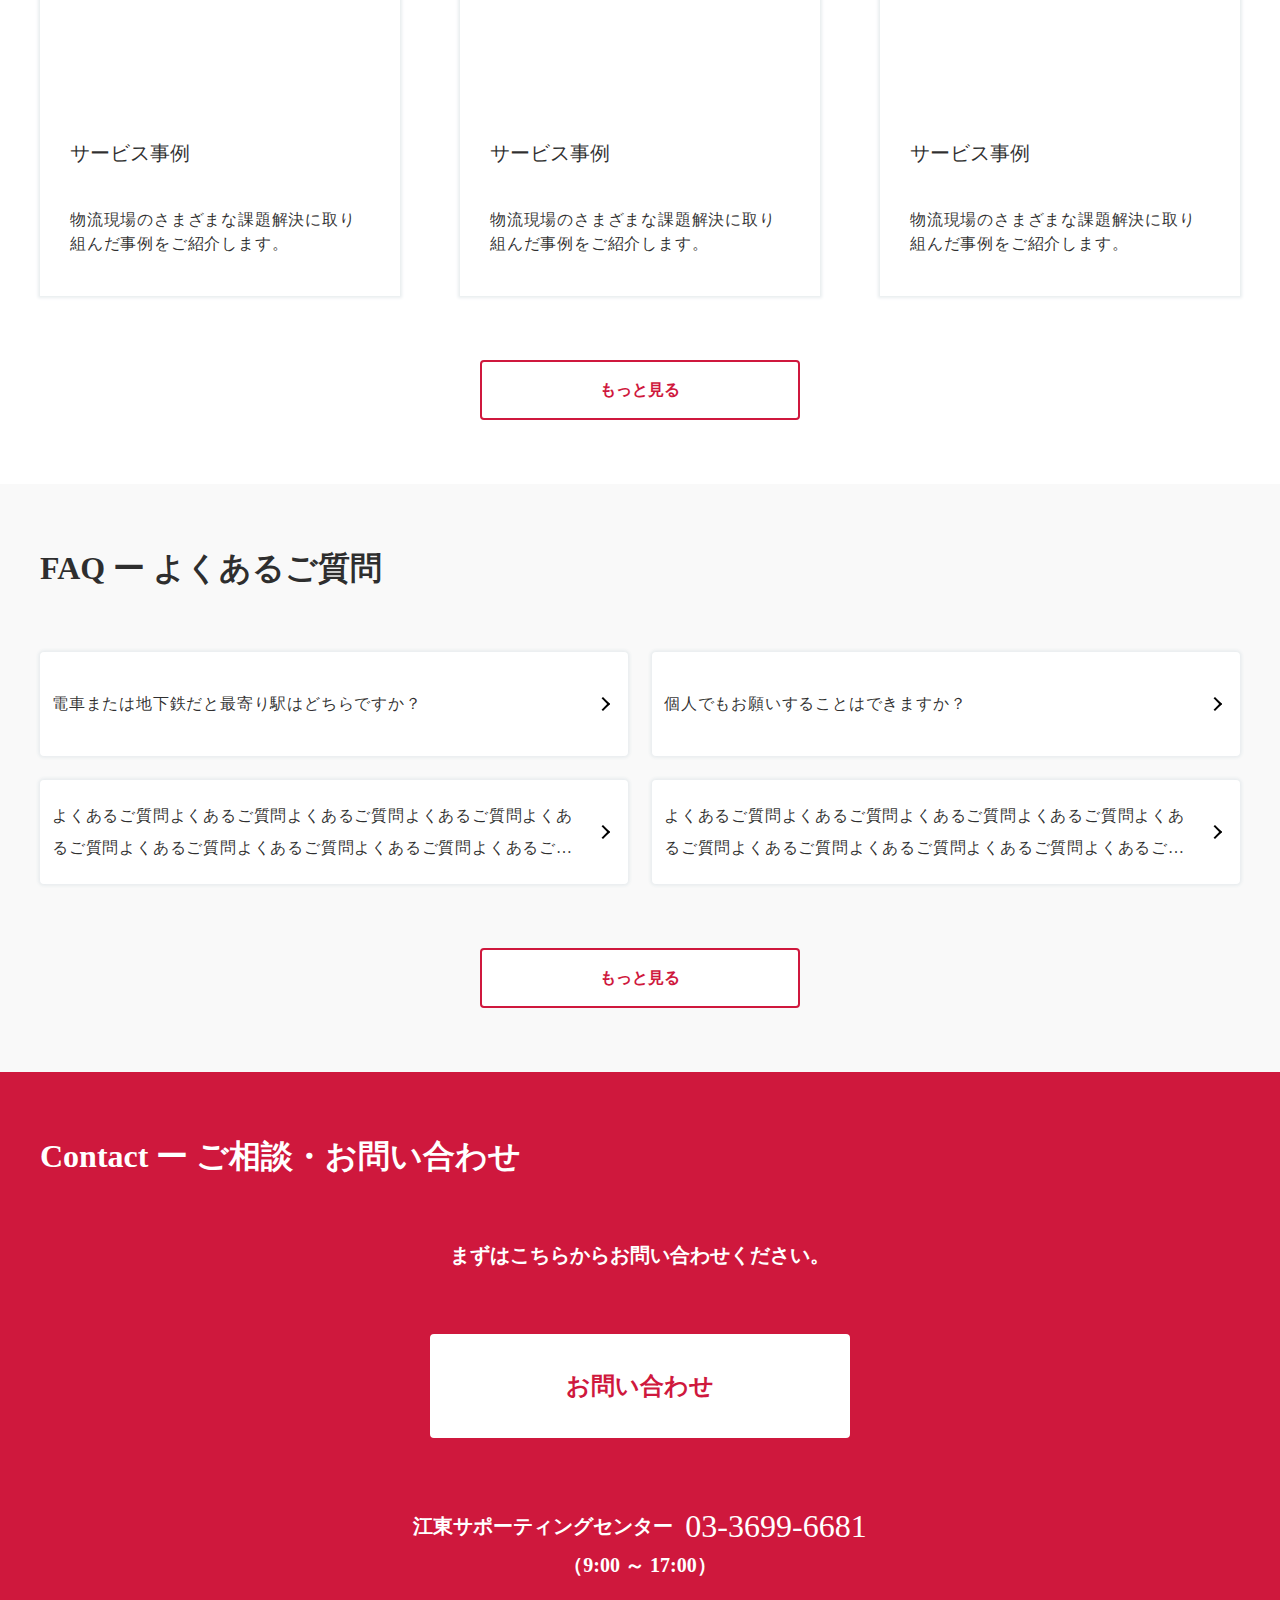
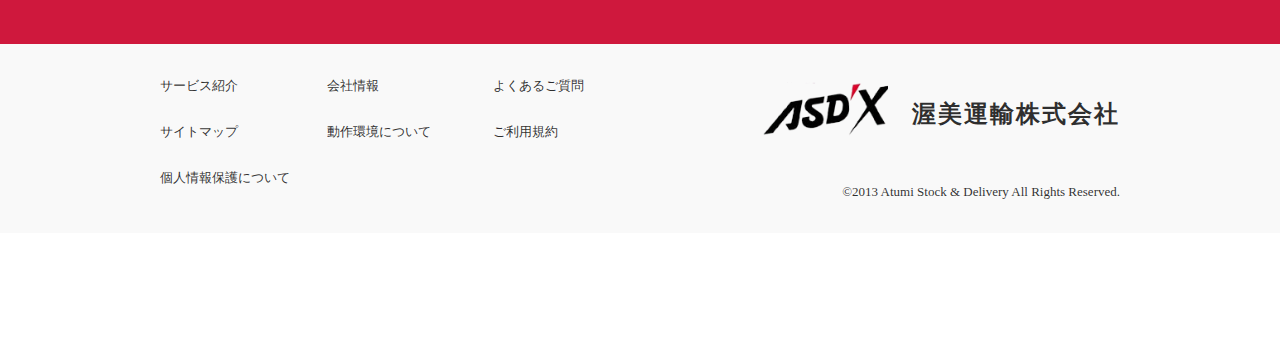
==== commit ad5b23b8: "Modified haeding - Case Studies section" ====
--- a/index.html
+++ b/index.html
@@ -301,7 +301,7 @@
       <section class="p-top__caseStudy">
         <div class="l-container l-container__wide">
           <h1 class="p-top__services-headding">
-            ASD<span>&#146;</span>X's Case Studies <br />ー 渥美運輸の<span
+            Our Case Studies <br />ー 渥美運輸の<span
               >サービス事例</span
             >
           </h1>
--- a/css/style.css
+++ b/css/style.css
@@ -816,7 +816,7 @@
 
 @font-face {
   font-family: "Raleway";
-  src: url("/fonts/Raleway-VariableFont_wght.ttf") format("truetype");
+  src: url("../fonts/Raleway-VariableFont_wght.ttf") format("truetype");
 }
 :root {
   --font-base: Noto Sans JP, sans-serif, "Hiragino Sans", Meiryo;
@@ -1071,20 +1071,25 @@
   margin-top: var(--base-size-128);
   padding: var(--base-size-64) 0;
 }
+@media (max-width: 1119px) {
+  .p-contact {
+    padding: var(--base-size-64) var(--base-size-24);
+    width: 100%;
+  }
+}
 .p-contact__breadcrumb {
   background-color: var(--c-bg-neutral-lighter);
   border-bottom: 3px solid var(--c-border-lightest);
   padding: var(--base-size-64) 0 var(--base-size-16) var(--base-size-24);
 }
-@media (max-width: 1119px) {
-  .p-contact {
-    padding: var(--base-size-64) var(--base-size-24);
-    width: 100%;
-  }
-}
 .p-contact-headding {
   font-size: var(--base-size-32);
 }
+@media (max-width: 991px) {
+  .p-contact-headding {
+    font-size: var(--base-size-24);
+  }
+}
 .p-contact-headding span {
   color: var(--c-general-primary);
 }
@@ -1094,11 +1099,6 @@
 @media (max-width: 991px) {
   .p-contact-headding br {
     display: block;
-  }
-}
-@media (max-width: 991px) {
-  .p-contact-headding {
-    font-size: var(--base-size-24);
   }
 }
 .p-contact__tel {
@@ -1112,6 +1112,14 @@
     padding: var(--base-size-64) var(--base-size-24);
   }
 }
+.p-contact__tel-headding {
+  font-size: var(--base-size-32);
+}
+@media (max-width: 991px) {
+  .p-contact__tel-headding {
+    font-size: var(--base-size-24);
+  }
+}
 .p-contact__tel-inner {
   display: flex;
   margin-top: var(--base-size-16);
@@ -1128,7 +1136,7 @@
 }
 @media (max-width: 1119px) {
   .p-contact__tel-reception p {
-    font-size: var(--base-size-16);
+    font-size: 14px;
   }
 }
 .p-contact__tel-reception p br {
@@ -1151,7 +1159,7 @@
 }
 @media (max-width: 1119px) {
   .p-contact__tel-number a {
-    font-size: var(--base-size-36);
+    font-size: var(--base-size-24);
   }
 }
 .p-contact__tel-number a:hover, .p-contact__tel-number a:focus {
@@ -1171,15 +1179,18 @@
 .p-contact__mail-agreement-agree {
   text-align: center;
 }
-.p-contact__mail-agreement-agree input[type=text], .p-contact__mail-agreement-agree label {
+.p-contact__mail-agreement-agree input[type=text],
+.p-contact__mail-agreement-agree label {
   font-size: var(--base-size-20);
 }
 @media (max-width: 991px) {
-  .p-contact__mail-agreement-agree input[type=text], .p-contact__mail-agreement-agree label {
+  .p-contact__mail-agreement-agree input[type=text],
+  .p-contact__mail-agreement-agree label {
     font-size: var(--base-size-16);
   }
 }
-.p-contact__mail-agreement-agree input[type=text]:hover, .p-contact__mail-agreement-agree label:hover {
+.p-contact__mail-agreement-agree input[type=text]:hover,
+.p-contact__mail-agreement-agree label:hover {
   opacity: 0.8;
 }
 .p-contact__mail-agreement-disagree {
@@ -1233,6 +1244,12 @@
 .p-contact__mail-policy p {
   line-height: 1.7rem;
   margin-bottom: var(--base-size-8);
+}
+@media (max-width: 1119px) {
+  .p-contact__mail-policy p {
+    font-size: 14px;
+    line-height: 1.5rem;
+  }
 }
 .p-contact__mail-policy-heading {
   display: inline-block;
@@ -1405,6 +1422,7 @@
 .p-faq__list-accordion-trigger {
   position: relative;
   color: #000;
+  font-size: var(--base-size-20);
   width: 100%;
   height: 65px;
   line-height: 1.5;
@@ -1419,7 +1437,7 @@
 }
 @media (max-width: 991px) {
   .p-faq__list-accordion-trigger {
-    font-size: var(--base-size-20);
+    font-size: var(--base-size-16);
   }
 }
 .p-faq__list-accordion-trigger-icon {
